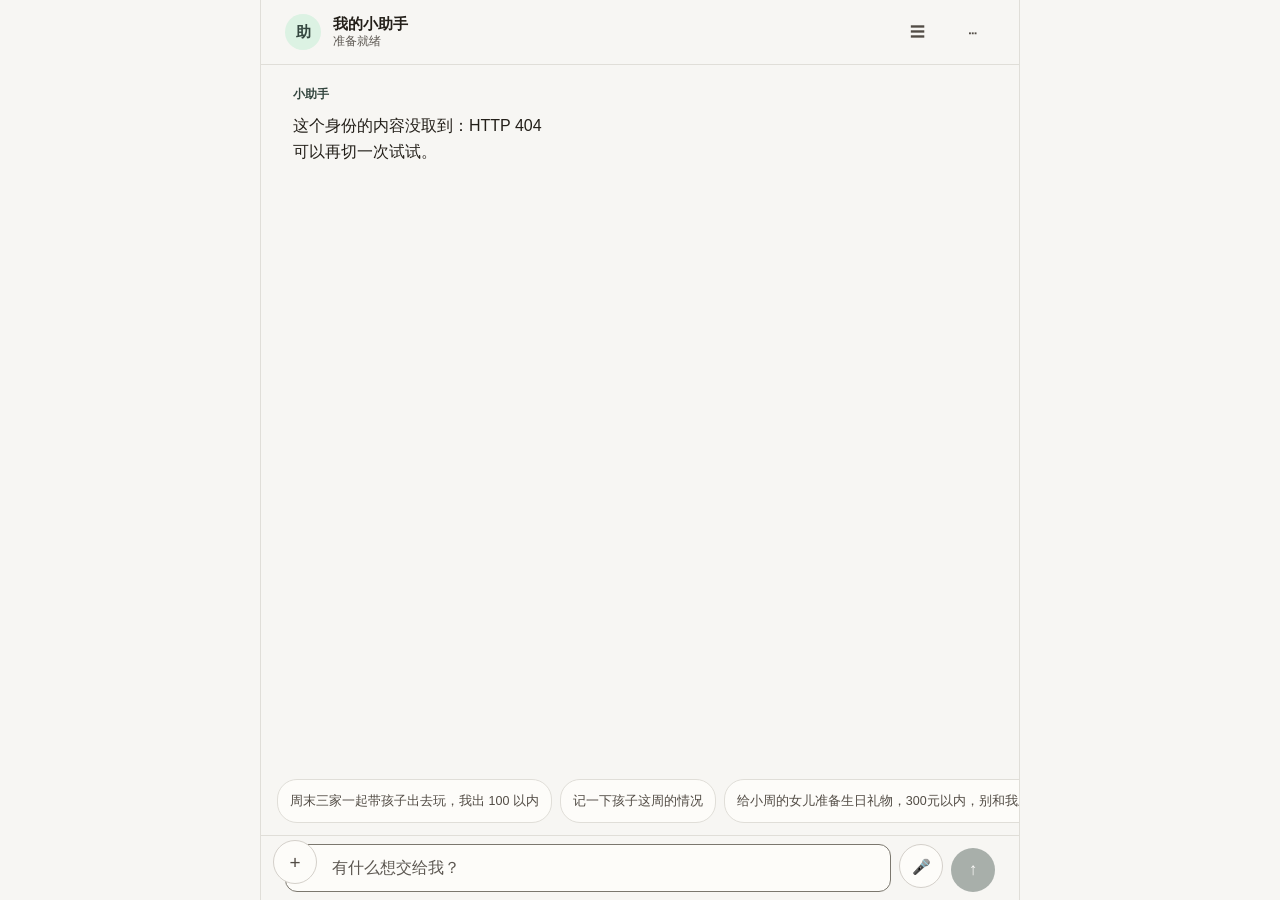
==== app/static/index.html @ 1c56e286 "Fix intent misrouting, family-gap filling, device placeholders; final demo re-recorded - t69 「记一下孩子这" ====
<!DOCTYPE html>
<html lang="zh-CN">
<head>
<meta charset="utf-8">
<meta name="viewport" content="width=device-width, initial-scale=1, viewport-fit=cover">
<meta name="theme-color" content="#f7f6f3">
<link rel="manifest" href="/static/manifest.webmanifest">
<link rel="icon" type="image/png" sizes="192x192" href="/static/icon-192.png">
<link rel="apple-touch-icon" href="/static/icon-192.png">
<meta name="apple-mobile-web-app-capable" content="yes">
<meta name="apple-mobile-web-app-title" content="小助理">
<meta name="mobile-web-app-capable" content="yes">
<title>小助理</title>
<style>
/* Hallmark · macrostructure: Conversation-first workspace · tone: quiet domestic
 * anchor hue: warm sand oklch(72% 0.03 78) · paper oklch(97% 0.008 85)
 * states: default · hover · focus-visible · active · disabled · loading · error · success
 * in-place t19 refinement; measured contrast and viewport results live in task evidence
 */
:root{
  --paper: #f7f6f3;
  --paper-2: oklch(96% 0.008 85);
  --surface: oklch(99% 0.004 85);
  --ink: oklch(24% 0.012 75);
  --ink-2: oklch(42% 0.014 75);
  --ink-3: oklch(46% 0.012 75);
  --line: oklch(90% 0.008 85);
  --line-2: oklch(86% 0.01 82);
  --accent: #34463f;
  --accent-ink: #f7f6f3;
  --me-soft: oklch(93% 0.008 85);
  --field-line: oklch(57% 0.014 85);
  --focus: oklch(43% 0.06 155);
  --overlay: oklch(24% 0.012 75 / .30);
  --accent-soft: oklch(94% 0.03 155);
  --wait: oklch(52% 0.09 60);
  --wait-soft: oklch(95% 0.04 75);
  --bad: oklch(48% 0.13 25);
  --bad-soft: oklch(95% 0.04 25);
  --sim: oklch(48% 0.08 250);
  --sim-soft: oklch(95% 0.025 250);
  --radius: 14px;
  --radius-s: 10px;
  --space-1: 4px; --space-2: 8px; --space-3: 12px; --space-4: 16px;
  --space-5: 20px; --space-6: 28px;
  --font-body: -apple-system, BlinkMacSystemFont, "PingFang SC", "Hiragino Sans GB",
    "Noto Sans CJK SC", "Microsoft YaHei", sans-serif;
  --ease-out: cubic-bezier(0.22, 1, 0.36, 1);
  --dur: 180ms;
}
*{box-sizing:border-box}
html,body{margin:0;padding:0;overflow-x:clip}
body{
  background:var(--paper); color:var(--ink);
  font-family:var(--font-body); font-size:16px; line-height:1.65;
  -webkit-font-smoothing:antialiased; -webkit-text-size-adjust:100%;
}
button{font-family:inherit;font-size:inherit;color:inherit}
:focus-visible{outline:2px solid var(--focus);outline-offset:2px;border-radius:4px}

/* ---------- 手机优先的单栏会话 ---------- */
.app{
  max-width:520px;margin:0 auto;min-height:100dvh;
  display:flex;flex-direction:column;background:var(--paper);
  position:relative;
}
.topbar{
  position:sticky;top:0;z-index:20;
  display:flex;align-items:center;gap:var(--space-3);
  padding:calc(env(safe-area-inset-top,0px) + 10px) var(--space-4) 10px;
  background:var(--paper);
  border-bottom:1px solid var(--line);
}
.avatar{
  width:36px;height:36px;border-radius:50%;flex:none;
  background:var(--accent-soft);color:var(--accent);
  display:grid;place-items:center;font-size:15px;font-weight:600;
}
.topbar .who{flex:1;min-width:0}
.topbar .who b{display:block;font-size:15px;font-weight:600;line-height:1.3}
.topbar .who span{display:block;font-size:12px;color:var(--ink-3);line-height:1.4;
  white-space:nowrap;overflow:hidden;text-overflow:ellipsis}
.iconbtn{
  width:44px;height:44px;flex:none;border:1px solid transparent;background:transparent;
  border-radius:10px;display:grid;place-items:center;cursor:pointer;
  font-size:15px;color:var(--ink-2);transition:background var(--dur) var(--ease-out);
}
@media (hover:hover){.iconbtn:hover{background:var(--paper-2)}}
.iconbtn:active{transform:translateY(1px)}

.stream{
  flex:1;padding:20px var(--space-4) 28px;
  display:flex;flex-direction:column;gap:14px;
}
.msg{max-width:92%;min-width:0;display:flex;flex-direction:column;gap:6px}
.msg.me{align-self:flex-end;align-items:flex-end}
.msg.pa{align-self:flex-start;align-items:flex-start}
.bubble{
  padding:12px 14px;border-radius:12px;font-size:16px;line-height:1.65;
  overflow-wrap:anywhere;white-space:pre-wrap;
}
.msg.me .bubble{background:var(--me-soft);color:var(--ink);border:0;border-bottom-right-radius:4px}
.msg.pa .bubble{background:transparent;color:var(--ink);border:0;padding:2px 0}
.msg .meta{font-size:12px;color:var(--ink-3);padding:0 2px}
.msg.me::before{content:"我";font-size:12px;color:var(--ink-3);padding-right:2px}
.msg.pa:has(.bubble)::before{content:"小助手";font-size:12px;color:var(--accent);font-weight:600}

.daymark{align-self:center;font-size:11.5px;color:var(--ink-3);
  background:transparent;border:0;
  padding:2px 0;border-radius:0;margin:var(--space-2) 0}

/* ---------- 事项卡：嵌入消息流 ---------- */
.matter{
  align-self:stretch;max-width:100%;
  background:var(--surface);border:1px solid var(--line-2);border-radius:var(--radius);
  padding:var(--space-4);
}
.matter h3{margin:0 0 var(--space-1);font-size:16px;font-weight:600;font-style:normal;
  display:flex;align-items:center;gap:var(--space-2);flex-wrap:wrap}
.matter .subject{font-size:12.5px;color:var(--ink-2);margin-bottom:var(--space-3)}
.state{display:inline-flex;align-items:center;gap:5px;font-size:12px;font-weight:500;
  padding:2px 9px;border-radius:20px;white-space:nowrap}
.state.wait{background:var(--wait-soft);color:var(--wait)}
.state.ok{background:var(--accent-soft);color:var(--accent)}
.state.bad{background:var(--bad-soft);color:var(--bad)}
.state.sim{background:var(--sim-soft);color:var(--sim)}
.state.neutral{background:var(--paper-2);color:var(--ink-2)}
.dot{width:5px;height:5px;border-radius:50%;background:currentColor;flex:none}
.dot.pulse{animation:pulse 1.4s var(--ease-out) infinite}
@keyframes pulse{0%,100%{opacity:.35}50%{opacity:1}}

.matter dl{margin:0;display:grid;grid-template-columns:auto 1fr;gap:var(--space-1) var(--space-3);
  font-size:13.5px}
.matter dt{color:var(--ink-3);white-space:nowrap}
.matter dd{margin:0;min-width:0;overflow-wrap:anywhere}

.factlist{margin:var(--space-3) 0 0;padding:0;list-style:none;display:flex;
  flex-direction:column;gap:var(--space-2)}
.factlist li{font-size:12.5px;color:var(--ink-2);padding-left:14px;position:relative;line-height:1.55}
.factlist li::before{content:"";position:absolute;left:2px;top:8px;width:4px;height:4px;
  border-radius:50%;background:var(--line-2)}
.factlist .src{color:var(--ink-3);font-size:11.5px}
.factlist .stale{color:var(--ink-3);text-decoration:line-through}

.acts{margin-top:var(--space-4);display:flex;flex-direction:column;gap:var(--space-2)}
.btn{
  width:100%;padding:12px 16px;border-radius:var(--radius-s);border:1px solid var(--line-2);
  background:var(--surface);cursor:pointer;font-size:14.5px;font-weight:500;
  transition:background var(--dur) var(--ease-out),transform var(--dur) var(--ease-out);
  min-height:44px;
}
@media (hover:hover){.btn:hover{background:var(--paper-2)}}
.btn:active{transform:translateY(1px)}
.btn.primary{background:var(--accent);border-color:var(--accent);color:var(--accent-ink)}
@media (hover:hover){.btn.primary:hover{background:color-mix(in oklab, var(--accent) 88%, black)}}
.btn[disabled]{opacity:.5;cursor:not-allowed;transform:none}
.btn.loading{position:relative;padding-right:40px}
.btn.loading:not(.primary){color:var(--ink)}
.btn.loading::after{content:"";position:absolute;right:14px;top:calc(50% - 8px);width:16px;height:16px;
  border:2px solid rgba(255,255,255,.4);border-top-color:#fff;border-radius:50%;
  animation:spin .7s linear infinite}
.btn.ghost.loading::after{border-color:var(--line-2);border-top-color:var(--accent)}
@keyframes spin{to{transform:rotate(360deg)}}

.receipt{margin-top:var(--space-3);padding:var(--space-3);border-radius:var(--radius-s);
  background:var(--sim-soft);font-size:13px;color:var(--sim);line-height:1.6}
.receipt b{font-weight:600}

.negotiation{margin-top:var(--space-3);border-top:1px solid var(--line);padding-top:var(--space-3)}
details summary{cursor:pointer;font-size:14px;min-height:44px;color:var(--ink-2);list-style:none;
  display:flex;align-items:center;gap:6px;padding:4px 0}
details summary::-webkit-details-marker{display:none}
details summary::before{content:"›";font-size:14px;color:var(--ink-3);
  transition:transform var(--dur) var(--ease-out)}
details[open] summary::before{transform:rotate(90deg)}
.nlog{margin-top:var(--space-2);display:flex;flex-direction:column;gap:var(--space-2)}
.nlog .row{font-size:14px;line-height:1.65;padding:6px 0;border:0;color:var(--ink-2)}
.nlog .row b{font-weight:600}
.nlog .row.you b{color:var(--accent)}
.nlog .row.them b{color:var(--ink)}
.nlog .row.sys b{color:var(--wait)}

/* ---------- 底部输入 ---------- */
/* 对话输入区的附件入口（t61）：「+」挂在输入框下边缘，麦克风在发送箭头左边。
   都不挤占打字宽度——「+」是小圆钮压在边框上，麦克风只比箭头宽一点。 */
/* 「+」挂在输入框的下边缘、靠左，压在边框上：它是「挂在这个输入框上的附加动作」，
   不占打字宽度。绝对定位到 composer（sticky 本身就是定位祖先），
   文本框相应留出左侧内边距，字不会钻到按钮底下。 */
.composer .attach{
  position:absolute;left:12px;bottom:calc(env(safe-area-inset-bottom,0px) + 16px);
  z-index:5;width:32px;height:32px;border-radius:999px;
  border:1px solid var(--line-2);background:var(--surface);color:var(--ink-2);
  font-size:19px;line-height:1;cursor:pointer;padding:0}
.composer .mic{
  flex:0 0 auto;width:38px;height:38px;margin-bottom:4px;border-radius:999px;
  border:1px solid var(--line-2);background:var(--surface);color:var(--ink-2);
  font-size:15px;line-height:1;cursor:pointer;padding:0}
.composer .attach[aria-expanded="true"]{background:var(--accent-soft);
  border-color:var(--accent);color:var(--ink)}
/* 预留设备占位（t67/t68）：虚线框 + 「建设中／未接入」标，无可点按钮。
   做成能点的样子会让人以为硬件已打通——问卷提交后不能改，所以一眼就要看出是预告。 */
.reserved-tag{font-size:11.5px;color:var(--ink-3);border:1px solid var(--line-2);
  border-radius:999px;padding:2px 8px;margin-left:8px;white-space:nowrap}
.reserved-item{display:block;padding:10px 12px;border:1px dashed var(--line-2);
  border-radius:10px;margin-top:8px;background:var(--paper-2)}
.reserved-item b{display:block;font-size:14px;color:var(--ink);margin-bottom:3px}
.reserved-item span{display:block;font-size:12.5px;color:var(--ink-3);line-height:1.55}
/* 附件面板：绝对定位在「+」上方，避免把输入框顶下去；
   max-height + overflow 保证窄屏也不溢出。 */
.attach-panel{position:absolute;left:var(--space-4);bottom:calc(100% + 8px);
  z-index:30;display:flex;flex-direction:column;gap:6px;min-width:220px;
  max-width:calc(100vw - 2 * var(--space-4));max-height:60vh;overflow:auto;
  padding:8px;border:1px solid var(--line-2);border-radius:12px;
  background:var(--surface);box-shadow:0 8px 24px rgba(0,0,0,.12)}
.attach-panel[hidden]{display:none}
.attach-item{display:flex;flex-direction:column;align-items:flex-start;gap:2px;
  width:100%;padding:8px 10px;border:1px solid transparent;border-radius:8px;
  background:transparent;cursor:pointer;text-align:left;font-family:inherit}
.attach-item b{font-size:14px;color:var(--ink)}
.attach-item span{font-size:12px;color:var(--ink-3)}
.attach-item:hover{background:var(--paper-2)}
.chat-drafts{display:flex;gap:var(--space-2);flex-wrap:wrap;
  padding:var(--space-2) var(--space-4) 0}
.chat-drafts:empty{display:none}
.chat-draft{position:relative;border:1px solid var(--line-2);border-radius:10px;
  padding:4px;background:var(--surface);max-width:120px}
.chat-draft img,.chat-draft video{width:104px;height:104px;object-fit:cover;
  border-radius:6px;display:block}
.chat-draft .rm{position:absolute;top:-8px;right:-8px;width:24px;height:24px;
  border-radius:999px;border:1px solid var(--line-2);background:var(--surface);
  cursor:pointer;font-size:13px;line-height:1;padding:0}
.chat-draft .tag{display:block;font-size:11px;color:var(--ink-3);
  text-align:center;margin-top:2px;max-width:104px;overflow:hidden;
  text-overflow:ellipsis;white-space:nowrap}
.chat-hint{padding:var(--space-1) var(--space-4) 0;min-height:18px}
.chat-hint:empty{min-height:0}
.chat-pick{padding:0 var(--space-4)}
.chat-pick:empty{display:none}
.composer{
  position:sticky;bottom:0;z-index:20;
  padding:var(--space-2) var(--space-4) calc(env(safe-area-inset-bottom,0px) + var(--space-2));
  background:var(--paper);
  border-top:1px solid var(--line);
  display:flex;gap:var(--space-2);align-items:flex-end;
}
.composer textarea{
  flex:1;min-width:0;resize:none;border:1px solid var(--field-line);border-radius:12px;
  /* 左下角压着「+」，留出左侧内边距免得字钻到按钮底下。 */
  padding:11px 14px 11px 46px;font:inherit;font-size:16px;line-height:1.5;background:var(--surface);
  max-height:132px;min-height:44px;
}
.composer textarea::placeholder{color:var(--ink-3)}
.send{
  width:44px;height:44px;flex:none;border:none;border-radius:50%;
  background:var(--accent);color:#fff;cursor:pointer;display:grid;place-items:center;
  font-size:17px;transition:opacity var(--dur) var(--ease-out);
}
.send[disabled]{opacity:.4;cursor:not-allowed}
.send:not([disabled]):active{transform:scale(.94)}
.quick{display:flex;gap:var(--space-2);padding:0 var(--space-4) var(--space-2);
  overflow-x:auto;scrollbar-width:none;-webkit-overflow-scrolling:touch}
.quick::-webkit-scrollbar{display:none}
.quick button{
  flex:none;padding:6px 12px;border-radius:20px;border:1px solid var(--line);
  background:var(--surface);font-size:12.5px;color:var(--ink-2);cursor:pointer;
  white-space:nowrap;min-height:44px;
}
@media (hover:hover){.quick button:hover{background:var(--paper-2)}}

/* ---------- 覆盖层：人物详情 / 演示菜单 ---------- */
.sheet{
  /* z-index 必须高于侧栏（手机上 .side 是 50），否则从侧栏点开人物时，
     详情被侧栏压在下面，肉眼只看到侧栏。 */
  position:fixed;inset:0;z-index:60;display:none;
  background:var(--overlay);
}
.sheet.open{display:block;animation:fade var(--dur) var(--ease-out)}
@keyframes fade{from{opacity:0}to{opacity:1}}
.sheet .panel{
  position:absolute;left:0;right:0;bottom:0;max-height:88dvh;overflow-y:auto;
  background:var(--surface);border-radius:16px 16px 0 0;
  padding:var(--space-4) var(--space-4) calc(env(safe-area-inset-bottom,0px) + var(--space-5));
  animation:slideup 220ms var(--ease-out);
  max-width:520px;margin:0 auto;
}
@keyframes slideup{from{transform:translateY(14px);opacity:.6}to{transform:none;opacity:1}}
.sheet .grab{width:36px;height:4px;border-radius:2px;background:var(--line-2);
  margin:0 auto var(--space-3)}
.sheet h2{margin:0 0 8px;font-size:20px;font-weight:600;font-style:normal}
.sheet .sub{font-size:13px;color:var(--ink-2);margin-bottom:var(--space-4)}
.sheet section{margin-bottom:var(--space-5)}
.sheet section h4{margin:0 0 var(--space-2);font-size:14px;font-weight:600;
  color:var(--ink-3);letter-spacing:.04em;font-style:normal}
.kv{display:flex;flex-direction:column;gap:var(--space-2)}
.kv .item{font-size:15px;line-height:1.65;padding:var(--space-2) 0;
  background:transparent;border:0;border-bottom:1px solid var(--line);border-radius:0}
.kv .item .k{font-size:11.5px;color:var(--ink-3);display:block;margin-bottom:1px}
.kv .item .v{overflow-wrap:anywhere}
.kv .item .prov{font-size:11.5px;color:var(--ink-3);margin-top:3px}
.kv .item.old{opacity:.62}
.kv .item.old .v{text-decoration:line-through}
.chip{display:inline-block;font-size:12px;padding:3px 10px;border-radius:20px;
  background:var(--paper-2);border:1px solid var(--line);color:var(--ink-2);margin:0 6px 6px 0}
.chip.btn-chip{cursor:pointer}
@media (hover:hover){.chip.btn-chip:hover{background:var(--accent-soft);border-color:var(--accent);color:var(--accent)}}
/* 裁剪预览。四角的把手要大：手机上手指点不中小块，
   用户反复点不中就会以为这个功能没做。 */
.crop{position:relative;background:var(--ink);border-radius:var(--radius-s);
  overflow:hidden;touch-action:none;user-select:none;-webkit-user-select:none}
.crop img{display:block;width:100%;height:auto;pointer-events:none}
.crop .mask{position:absolute;background:rgba(20,18,15,.55)}
.crop .box{position:absolute;border:1.5px solid #fff;box-sizing:border-box}
.crop .h{position:absolute;width:26px;height:26px;border:2.5px solid #fff;
  background:rgba(20,18,15,.18)}
.crop .h.tl{left:-3px;top:-3px;border-right:0;border-bottom:0}
.crop .h.tr{right:-3px;top:-3px;border-left:0;border-bottom:0}
.crop .h.bl{left:-3px;bottom:-3px;border-right:0;border-top:0}
.crop .h.br{right:-3px;bottom:-3px;border-left:0;border-top:0}
.crumb{margin-bottom:var(--space-3)}
.crumb .btn{width:100%}
.wait-item{font-size:13px;line-height:1.6;padding:var(--space-3);
  background:var(--surface);border:1px solid var(--line);border-radius:var(--radius-s);
  margin-bottom:var(--space-2);cursor:pointer;text-align:left;width:100%;display:block}
@media (hover:hover){.wait-item:hover{border-color:var(--accent)}}
.wait-item .w-k{display:flex;align-items:center;justify-content:space-between;gap:8px;
  margin-bottom:5px}
.wait-item .w-since{font-size:11.5px;color:var(--ink-3)}
.wait-item .w-q{font-size:12.5px;color:var(--ink-2)}
/* 事项角标：类型(单人/几家)与状态(待确认/已约定待开始/已完成)分两枚，
   一眼看出是不是多人参与、现在卡在哪，不用读完整句话。 */
.m-badges{display:flex;gap:6px;flex-wrap:wrap;margin-top:5px}
.m-badge{font-size:11.5px;line-height:1.6;padding:1px 8px;border-radius:999px;
  border:1px solid var(--line-2);color:var(--ink-3);background:var(--surface);white-space:nowrap}
.m-badge.multi{border-color:var(--accent);color:var(--accent);background:var(--accent-soft)}
.m-badge.st-wait{color:var(--ink-2)}
.m-badge.st-done{color:var(--ink-3)}
.m-badge.st-live{border-color:var(--accent);color:var(--accent)}
.m-sub{margin-top:5px;font-size:12px;color:var(--ink-3)}
/* 事项和共同事项的条目。和 .wait-item 同一套写法，且必须放在媒体查询之外：
   之前它只写在桌面端的 @media(min-width:900px) 里，手机宽度下整条规则
   不生效，button 退回浏览器默认样式——灰底 #EFEFEF、2px 黑边，
   在一片浅色界面里格外突出，看着就像「这些条目被单独标了出来」。
   现在两个宽度下都是同一副样子：无底色、细边框、文字用正文色。 */
.matter-item{font-size:13px;line-height:1.6;padding:var(--space-3);
  background:transparent;border:1px solid var(--line);border-radius:var(--radius-s);
  margin-bottom:var(--space-2);cursor:pointer;text-align:left;width:100%;
  display:block;color:var(--ink)}
@media (hover:hover){.matter-item:hover{border-color:var(--accent)}}
.matter-item .st{margin-top:4px}

.demo-row{display:flex;align-items:center;justify-content:space-between;gap:var(--space-3);
  padding:var(--space-3) 0;border-bottom:1px solid var(--line);font-size:14px}
.demo-row:last-child{border-bottom:none}
.demo-row .lbl{color:var(--ink-2)}
.demo-row select,.demo-row input{
  font:inherit;font-size:16px;padding:10px 12px;border:1px solid var(--field-line);
  border-radius:8px;background:var(--surface);color:var(--ink);max-width:100%;min-height:44px;
}
.notice{font-size:13px;color:var(--ink-2);line-height:1.65;margin-top:var(--space-3);
  padding:var(--space-3);background:var(--paper-2);border-radius:var(--radius-s)}
.badge{display:inline-block;font-size:10.5px;padding:1px 6px;border-radius:4px;
  background:var(--paper-2);color:var(--ink-3);border:1px solid var(--line);
  vertical-align:middle;margin-left:4px}

/* ---------- 首屏「需要你处理」 ----------
   放在消息流上方：手机上拉开侧栏才知道有事在办，等于把最要紧的
   东西藏了一层。没有内容时整块隐藏，不占地方也不摆占位。 */
.todo{padding:var(--space-3) var(--space-4) 0;display:none}
.todo.has{display:block}
.todo-head{display:flex;align-items:baseline;justify-content:space-between;
  gap:8px;margin-bottom:var(--space-2)}
.todo-head b{font-size:13.5px;font-weight:600}
.todo-head .n{font-size:11.5px;color:var(--ink-3)}
.todo-item{display:block;width:100%;text-align:left;cursor:pointer;
  background:var(--surface);border:1px solid var(--line);
  border-radius:var(--radius-s);padding:var(--space-3);
  margin-bottom:var(--space-2);font-family:inherit;font-size:13px;
  color:var(--ink);line-height:1.6}
@media (hover:hover){.todo-item:hover{border-color:var(--accent)}}
.todo-item .t{font-weight:500}
.todo-item .why{font-size:12.5px;color:var(--ink-2);margin-top:2px}
.todo-item .st{margin-top:6px}
.todo-act{font-size:12px;color:var(--accent);margin-top:6px}

/* ---------- 桌面：居中聊天 + 可展开侧栏 ---------- */
@media (min-width:900px){
  body{background:var(--paper)}
  .app{max-width:520px;min-height:100dvh;
    box-shadow:0 0 0 1px var(--line);}
  .side{
    position:fixed;top:0;right:0;bottom:0;width:min(380px,42vw);
    background:var(--paper-2);border-left:1px solid var(--line);
    padding:var(--space-5);overflow-y:auto;z-index:30;
    transform:translateX(100%);transition:transform 240ms var(--ease-out);
  }
  .side.open{transform:none}
  .side h2{margin:0 0 var(--space-4);font-size:15px;font-weight:600;font-style:normal}
  .side-close{position:absolute;top:var(--space-4);right:var(--space-4)}
}
@media (max-width:899px){
  .side{
    position:fixed;inset:0;z-index:50;background:var(--paper);
    transform:translateY(100%);transition:transform 240ms var(--ease-out);
    overflow-y:auto;padding:var(--space-4);
    padding-top:calc(env(safe-area-inset-top,0px) + var(--space-4));
  }
  .side.open{transform:none}
}

/* ---------- 手机窄屏：插件加入入口不呈现 ----------
   Android 的 Chrome 不支持安装扩展，手机上点「把这台电脑加入助手」只能生成
   一个没有对端的配对码。窄屏下隐藏桌面加入入口，改为说明 + 回执指引；
   桌面（含窄桌面窗口拖到 600px 以上的情形）仍走原按钮。 */
.pair-phone-only{display:none}
/* 配对码的 5 分钟／限一次是**那个码**的边界，不是连接的时效：
   写成更小更淡的附属小字，避免读成「连接只有 5 分钟」。 */
.pair-code-note{margin-top:6px;font-size:12.5px;color:var(--ink-3)}
/* 只在「窄屏 + 触摸」时隐藏桌面专用项并给出说明。
   原来只按 max-width 判断，桌面用户把窗口拖窄同样中招：五个按钮整段消失、
   没有任何解释，看起来像功能坏了。手机（pointer:coarse）才是真该收起来的场景；
   桌面窄窗口保留入口，说明文字也不出现。 */
@media (max-width:600px) and (pointer:coarse){
  .pair-desktop-only{display:none}
  .pair-phone-only{display:block}
}

/* 「更多」收起态：用 class 而不是内联 style，方便测试与读屏。 */
.hidden{display:none !important}

/* Shared form/control language: tokens above remain the sole palette authority. */
input:not([type=file]):not([type=checkbox]),textarea,select{
  font:inherit;font-size:16px;color:var(--ink);background:var(--surface);
  min-height:44px;max-width:100%;border:1px solid var(--field-line);border-radius:8px;
  outline-offset:2px;
}
input::placeholder,textarea::placeholder{color:var(--ink-3);opacity:1}
button{min-height:44px;min-width:44px}
button:disabled{cursor:not-allowed;opacity:.6}
button:active:not(:disabled){transform:translateY(1px)}
.sheet .sub,.side .sub{font-size:14px;line-height:1.65;color:var(--ink-2);overflow-wrap:anywhere}
.settings-intro{margin-bottom:24px}
.settings-section{padding:20px 0;border-bottom:1px solid var(--line);margin:0 !important}
.settings-section:last-of-type{border-bottom:0}
.settings-heading{display:flex;justify-content:space-between;align-items:center;gap:12px;margin-bottom:8px}
.settings-heading h3{font-size:16px;margin:0;font-weight:600}
.settings-value{font-size:16px;color:var(--ink);overflow-wrap:anywhere}
.settings-section .btn{width:auto;max-width:100%;text-align:center}
.settings-section>.btn{margin-top:8px}
.settings-section .notice{background:transparent;padding:0}
#model-config-box:empty,#phone-access:empty,#pair-box:empty{display:none}
#model-config-box{padding-top:20px;min-width:0}
.model-field{display:block;margin-bottom:20px;min-width:0}
.model-field label{display:block;font-size:15px;font-weight:600;margin-bottom:7px}
.model-field input{display:block;width:100%;padding:12px;min-height:48px;min-width:0}
.model-field .field-help{font-size:13px;line-height:1.6;color:var(--ink-2);margin:7px 0 0;overflow-wrap:anywhere}
.model-field input[aria-invalid=true]{border-color:var(--bad);background:var(--bad-soft);color:var(--ink)}
.model-actions{display:flex;gap:8px;flex-wrap:wrap;align-items:center}
.model-actions .btn{width:auto;flex:1 1 auto;white-space:nowrap}
.model-actions #mc-save{flex-basis:100%}
.model-feedback{font-size:14px;line-height:1.6;margin-top:12px;overflow-wrap:anywhere}
.model-feedback:empty{display:none}
.model-feedback[data-state=error]{color:var(--bad)}
.model-feedback[data-state=warning]{color:var(--wait)}
.model-feedback[data-state=success]{color:var(--accent)}
.model-feedback[data-state=loading]{color:var(--ink-2)}
.settings-close{margin-top:24px}
.settings-danger{color:var(--bad);border-color:var(--line)}
.cond-row{display:flex;flex-direction:column;gap:6px;margin-bottom:16px;font-size:15px}
.cond-row input{width:100%;padding:10px 12px;min-width:0}
#note-subjects .btn-chip{min-height:44px;display:inline-flex;align-items:center}
#note-image-acts button{min-height:44px !important}
@media(min-width:900px){
 .app{max-width:760px;box-shadow:none;border-inline:1px solid var(--line)}
 .stream{padding-inline:32px}
 .composer,.topbar{padding-inline:24px}
 .sheet .panel{max-width:600px;bottom:5vh;border-radius:16px;max-height:90dvh;padding:24px 28px}
}

.sr{position:absolute;width:1px;height:1px;overflow:hidden;clip:rect(0 0 0 0);white-space:nowrap}
@media (prefers-reduced-motion: reduce){
  *,*::before,*::after{animation-duration:.01ms !important;transition-duration:.01ms !important}
}

/* t26 additive in the existing paper/ink voice; disclosure is opt-in. */
.last-mile-field{display:block;margin:12px 0 4px;color:var(--ink-2)}
.last-mile-field input,.last-mile-field textarea,.last-mile-field select{display:block;width:100%;min-height:44px;margin:4px 0 0;padding:10px 12px;border:1px solid var(--field-line);border-radius:10px;background:var(--surface);color:var(--ink);font:inherit}
.last-mile-check{display:flex;gap:10px;align-items:center;min-height:44px;padding:8px 0;overflow-wrap:anywhere}
.last-mile-check input{width:20px;height:20px;flex:none;accent-color:var(--accent)}
.last-mile-source{overflow-wrap:anywhere;border-top:1px solid var(--line);padding:12px 0}
.last-mile-actions{display:flex;flex-wrap:wrap;gap:8px;margin:10px 0}
.last-mile-actions .btn{min-height:44px;white-space:nowrap}
.last-mile-error{color:var(--bad);min-height:44px;overflow-wrap:anywhere}
</style>
</head>
<body>

<div class="app">
  <header class="topbar">
    <div class="avatar" aria-hidden="true">助</div>
    <div class="who">
      <b>我的小助手</b>
      <span id="status-line">准备就绪</span>
    </div>
    <button class="iconbtn" id="btn-side" aria-label="查看事项">☰</button>
    <button class="iconbtn" id="btn-demo" aria-label="演示设置">⋯</button>
  </header>

  <!-- 未完事项与本人待处理：放在消息流之前，手机首屏不用先拉开侧栏
       才知道有哪几件事在办、哪一件正等自己动手。没有内容时整块不渲染，
       不摆「暂无事项」占位——空状态用消息流里那句招呼话说清楚就够了。
       排在这里不是顺手：.stream 是 flex:1，会把排在它后面的内容整体顶到
       整段对话底下。待办若放在它后面，实测 top 落在 4333px——用户得把
       整段对话滚完才看见，那和拉开侧栏才知道没有区别。 -->
  <section class="todo" id="todo" aria-label="需要你处理的事"></section>

  <main class="stream" id="stream" aria-live="polite"></main>

  <div class="quick" id="quick"></div>

  <!-- 对话输入区的三种入口（t61）：图片识别 / 视频附件 / 语音输入。
       图片沿用资料库那套两步选择：图先进草稿、缩略图可见，此时不外传；
       再由本人选「识别图里的文字，进输入框」或「只作为附件，不识别」。
       视频只作为附件存档，模型不看视频。语音用浏览器自带识别转文字进输入框。 -->
  <!-- 「+」挂在输入框的下边缘：点开给出附件入口（图片/视频）。
       不放左侧——左侧会被当成又一个输入区、和文本框抢宽度；
       放下边缘是「挂在这个输入框上的附加动作」，不挤占打字空间。 -->
  <!-- 已选但还没发出去的图/视频。缩略图可见、可单独移除；
       发送前一样都不离开设备（图片要走识别那一跳才出去）。 -->
  <div class="chat-drafts" id="chat-drafts"></div>
  <!-- 输入区自己的状态行。不能只写 #status-line——它在主页顶部，
      被全屏 .sheet 盖住，用户在输入区看不到任何回应。 -->
  <div class="chat-hint sub" id="chat-hint" role="status" aria-live="polite"></div>
  <!-- 图进草稿后的二选一（与资料库一致）。 -->
  <div class="chat-pick" id="chat-pick"></div>

  <form class="composer" id="composer">
    <button type="button" class="attach" id="chat-attach" aria-expanded="false"
      aria-controls="chat-attach-panel" aria-label="添加图片或视频附件">+</button>
    <label class="sr" for="input">对我说</label>
    <textarea id="input" rows="1" placeholder="有什么想交给我？"
      enterkeyhint="send" autocomplete="off"></textarea>
    <button type="button" class="mic" id="chat-voice" aria-label="按住说话"
      title="按住说话，浏览器把话转成文字进输入框">🎤</button>
    <button class="send" id="send" type="submit" aria-label="发送" disabled>↑</button>
    <!-- 「+」点开后的附件面板，挂在输入框下边缘往上弹。 -->
    <div class="attach-panel" id="chat-attach-panel" hidden>
      <button type="button" class="attach-item" id="chat-photo">
        <b>图片</b><span>选一张图，再决定识别文字还是只作附件</span></button>
      <button type="button" class="attach-item" id="chat-video">
        <b>视频</b><span>作为附件存档；模型不看视频</span></button>
    </div>
  </form>
  <input type="file" id="chat-photo-input" accept="image/*" style="display:none">
  <input type="file" id="chat-video-input" accept="video/*" style="display:none">
</div>

<aside class="side" id="side" aria-label="事项与人物">
  <button class="iconbtn side-close" id="side-close" aria-label="关闭">✕</button>
  <h2>事项</h2>
  <div id="side-matters"></div>
  <h2 style="margin-top:24px">在等的事</h2>
  <div id="side-waiting"></div>
  <button class="btn ghost" id="btn-new-plan" style="margin-top:10px">发起共同事项</button>
  <h2 style="margin-top:24px">资料库</h2>
  <div class="sub" style="margin-bottom:8px">保存文字和图片，供后续安排时查用。</div>
  <button class="btn ghost" id="btn-photo">添加资料</button>
  <!-- 旧拍照流的两个隐藏 file input（#photo-input / #note-input）已删除：
       全文没有任何代码再点它们，只在 3818 行注释里作为退役说明被提到。
       新录入走 #note-photo-input / #note-attach-input（见 notePickImage）。 -->
  <h2 style="margin-top:24px">小应用</h2>
  <div class="sub" style="margin-bottom:8px">两个轻量应用共用同一份记录：
    谁在学什么、周末怎么安排，都由它接着往下给建议。</div>
  <button class="btn ghost" id="btn-open-apps">打开小应用</button>
  <h2 style="margin-top:24px">我关心的人</h2>
  <div id="side-persons"></div>
</aside>

<div class="sheet" id="sheet" role="dialog" aria-modal="true" aria-labelledby="sheet-title">
  <div class="panel">
    <div class="grab"></div>
    <div id="sheet-body"></div>
  </div>
</div>

<script>
const $ = (id) => document.getElementById(id);
const stream = $("stream");

let currentTask = null;      // 当前打开的事项
let busy = false;
// 身份只来自服务端会话：打开页面时问一次 /api/me，之后所有请求都由服务端
// 决定我是谁。这里不存身份，也不提供「切换成家长/朋友」的入口——
// 产品里只有本人一个身份，选送礼对象只是选事项对象，不是换登录人。
let ownerId = "";            // 本人身份，由 /api/me 填入
let meName = "我";           // 本人的称呼，界面上用
let personStack = [];        // 关系链点开的路径，用来「返回上一层」
let lastPersons = [];        // 最近一次侧栏拿到的人物，拍照选主体时直接用
let lastPlans = [];          // 最近一次拿到的共同事项，首屏「需要你处理」用同一份

const STAGE_TEXT = {
  created:        {t: "已记下", cls: "neutral"},
  negotiating:    {t: "正在核实", cls: "wait"},
  agreed:         {t: "方案已约定，等你确认", cls: "ok"},
  counter_pending:{t: "对方提了新方案，需要你定", cls: "wait"},
  purchased:      {t: "模拟订单已登记", cls: "sim"},
  conflict:       {t: "暂时没办成", cls: "bad"},
  failed:         {t: "暂时没办成", cls: "bad"},
  blocked:        {t: "需要你补充一句", cls: "wait"},
  // 记录刚被更正，旧方案已作废：给出重新协商的入口，不要让用户另开一件事。
  needs_renegotiation: {t: "记录已更正，重新协商", cls: "wait"},
  model_failed:   {t: "刚才没连上，可以重试", cls: "bad"},
};
const stageText = (s) => STAGE_TEXT[s] || {t: s, cls: "neutral"};

/* 关系代码翻成中文，界面不出现 friend 这类英文键。 */
const RELATION_TEXT = {
  self: "我", friend: "朋友", friend_child: "朋友的孩子",
  friend_spouse: "朋友的配偶", spouse: "配偶", own_child: "我的孩子",
  family: "亲属", colleague: "同事", former_colleague: "前同事",
  classmate: "同学", neighbor: "邻居", teacher: "老师", other: "其他",
};
const relationText = (r) => RELATION_TEXT[r] || r || "我记录的人";

/* 把任何错误原因收成一句能给人看的话。

服务端返回的错误原因不一定都是字符串：detail 可能是数组、可能是对象，
插件那边的 error.message 也可能不是字符串。直接 new Error(它) 的话，
err.message 就是 "[object Object]"，用户看到的是乱码而不是
「配对码已过期，请重新生成」。这里统一收成字符串，宁可不具体，
也不能把内部结构摊给用户。
*/
function errText(raw){
  if(raw == null) return "";
  if(typeof raw === "string") return raw.trim();
  if(typeof raw === "number" || typeof raw === "boolean") return String(raw);
  if(Array.isArray(raw)){
    const parts = raw.map((d) => {
      if(d == null) return "";
      if(typeof d === "string") return d.trim();
      if(typeof d === "object"){
        const where = d.loc ? d.loc[d.loc.length - 1] : "";
        const body = d.msg || d.message || "";
        if(typeof body === "string" && body.trim()){
          return where ? where + "：" + body.trim() : body.trim();
        }
      }
      return "";
    }).filter(Boolean);
    return parts.join("；");
  }
  if(typeof raw === "object"){
    const body = raw.msg || raw.message || raw.detail;
    if(typeof body === "string" && body.trim()) return body.trim();
    // 递归一层：detail 里再套对象时还能取出人话。
    if(body && typeof body === "object") return errText(body);
    return "";
  }
  return "";
}

async function api(path, opts){
  const r = await fetch(path, opts);
  const data = await r.json().catch(() => ({}));
  if(!r.ok){
    // 普通接口用 detail，插件接口用 {error:{code,message}}。
    // 只读 detail 的话，插件那边返回的错误对象会被拼成 [object Object]，
    // 用户看到的是乱码而不是「配对码过期了，请重新生成」。
    // 两处都取，谁有内容用谁。
    // detail 还可能是数组：FastAPI 的 422 校验错误就是 [{type,loc,msg}]，
    // 直接拼进字符串同样得到 [object Object]。按 msg 字段拼成人话，
    // 并说清是哪个字段，用户才知道该改什么。
    // 形态全部交给 errText 收：detail 可能是数组、对象或字符串，
    // 插件那边是 {error:{code,message}}。不在这里预先 JSON.stringify——
    // 那会把 {"code":...} 这样的内部结构直接摊给用户看。
    const fromError = data && data.error && data.error.message;
    const msg = errText(fromError) || errText(data && data.detail)
      || ("HTTP " + r.status);
    const err = new Error(msg);
    err.status = r.status;
    err.code = (data && data.error && data.error.code) || "";
    throw err;
  }
  return data;
}
const post = (path, body) => api(path, {
  method: "POST", headers: {"Content-Type": "application/json"},
  body: JSON.stringify(body),
});
const esc = (s) => String(s == null ? "" : s).replace(/[&<>"']/g,
  (c) => ({"&":"&amp;","<":"&lt;",">":"&gt;",'"':"&quot;","'":"&#39;"}[c]));

/* ---------- 渲染消息流 ---------- */
function bubble(role, text, meta){
  const el = document.createElement("div");
  el.className = "msg " + role;
  el.innerHTML = '<div class="bubble">' + esc(text) + '</div>'
    + (meta ? '<div class="meta">' + esc(meta) + '</div>' : "");
  return el;
}

function factItem(f){
  const stale = f.status !== "active";
  return '<li class="' + (stale ? "stale-wrap" : "") + '">'
    + '<span class="' + (stale ? "stale" : "") + '">'
    + esc(f.attribute) + '：' + esc(f.value) + '</span>'
    + '<span class="src"> · ' + esc(f.provider) + ' · ' + esc(f.observed_on)
    + (stale ? ' · 已被更正' : '') + '</span></li>';
}

// 订单走到哪一步，以及下一步能点什么。
// 用户只需要付一次钱。发货、物流、送达由系统在支付后自己接着更新，
// 不给按钮：让用户去点「发货」「确认送达」是让用户伺候系统，
// 真实电商里这两步本来就是平台和物流自己走的。
// 全程本地模拟，界面上一直挂着这句说明，不让人误以为真买了、真送了。
const ORDER_STEPS = [
  {state: "purchased", label: "已登记"},
  {state: "paid",      label: "已支付（模拟）"},
  {state: "shipped",   label: "已发货（模拟）"},
  {state: "delivered", label: "已送达（模拟）"},
];

function orderBlock(m, o){
  let h = '<div class="receipt">';
  h += esc(o.state === "purchased" ? "模拟订单已登记" : "订单 · " + orderLabel(o.state))
     + '<br>单号 <b>' + esc(o.order_id) + '</b>'
     + ' · ' + esc(o.product_name) + (o.spec ? ' · ' + esc(o.spec) : '')
     + ' · ' + esc(o.amount_cny) + ' 元';
  if(o.ship_no) h += '<br>物流单号 ' + esc(o.ship_no);
  if(o.paid_at) h += '<br>支付时间 ' + esc(o.paid_at.slice(0, 16).replace("T", " "));
  if(o.shipped_at) h += '<br>发货时间 ' + esc(o.shipped_at.slice(0, 16).replace("T", " "));
  if(o.delivered_at) h += '<br>送达时间 ' + esc(o.delivered_at.slice(0, 16).replace("T", " "));
  // 说清物流状态是谁更新的：系统跟着支付记录自动往下走，
  // 不是用户点的，也不声称接了真实电商平台。
  if(o.state !== "purchased"){
    h += '<br><span style="opacity:.8">物流状态由系统跟着支付记录自动更新，'
       + '本地模拟登记，未连接真实电商平台。</span>';
  }
  h += '<br><span style="opacity:.8">本地模拟登记，未发生真实购买或配送。</span></div>';
  const next = orderNext(o.state);
  if(next) h += '<button class="btn primary" data-act="order-' + next.act + '" data-task="'
     + esc(m.task_id) + '" data-order="' + esc(o.order_id) + '">' + esc(next.label) + '</button>';
  return h;
}

// 商品详情：演示数据里没有商品图片，所以不摆占位图。
// 摊开真正会改变决策的属性：价格、适龄、要不要尺码、是否发声、是否便于收纳，
// 以及这一件在当前事项下逐项过不过得了硬条件。这些比一张图有用。
/* 代填回执弹层：把插件实际填进页面的值和服务端复核结果逐字段列出来。

   页面读回值（observed_fields）是本人判断「这个 verified 是不是真的」的
   唯一依据，所以每个字段都同时显示期望值和实际读回值；不一致的地方
   明确标出来，不用一个总体状态含糊过去。
*/
// 协议键翻成中文给本人看，内部 ID 原样保留在标题行里便于核对。
// 直接把 sku / filled 摊给用户，等于让他自己猜「filled 是不是填好了」。
const RECEIPT_FIELD_LABELS = {
  // sku 的值是演示商店里的商品编码（如 pr_draw_set），不是能读懂的商品名。
  // 标签写成「商品编码」，用户才知道这是编码而不是漏显示名称。
  sku: "商品编码", quantity: "数量", size: "尺码", color: "颜色",
  recipient_name: "收货人", recipient_phone: "收货电话",
  delivery_address: "收货地址",
};
const RECEIPT_CLIENT_LABELS = {
  filled: "已代填", partial: "部分完成", failed: "失败",
};

function openReceiptSheet(taskId, receipts){
  let h = '<h2 id="sheet-title">代填回执</h2>';
  if(!receipts.length){
    h += '<div class="notice">这件事还没有代填回执。</div>';
  }
  const stateText = {
    // partial 不能说成「有字段不一致」：它也可能是页面自己判定库存不足、
    // 拒绝开放提交，那时字段其实对得上。文案要和卡片上的表述对齐，
    // 不一致会让本人以为两处说的是两件事。
    // verified 也一样要说清它证明的是「那一趟核对通过」，不是当前还能提交：
    // 授权或方案后来变过，旧 receipt 的 status 不会被改写。
    verified: "最近一次已完成代填，请核对当前方案与页面",
    partial: "部分完成，请核对页面提示",
    failed: "代填失败", stale: "已失效",
  };
  for(const r of receipts){
    const label = stateText[r.status] || r.status;
    h += '<div class="receipt" style="margin-top:10px">'
       + '<b>' + esc(label) + '</b>'
       + ' · ' + esc(RECEIPT_CLIENT_LABELS[r.client_status] || "插件未报告结果")
       + (r.created_at ? ' · ' + esc(r.created_at.slice(0, 16).replace("T", " ")) : '')
       + '</div>';
    // 页面实际读回值：逐字段列，和参数包期望值一一对应。
    const obs = r.observed_fields || {};
    const keys = Object.keys(obs);
    if(keys.length){
      h += '<div class="kv" style="margin-top:8px">';
      for(const k of keys){
        h += '<div class="item"><span class="k">'
           + esc(RECEIPT_FIELD_LABELS[k] || k) + '</span>'
           + '<span class="v">' + esc(obs[k]) + '</span></div>';
      }
      h += '</div>';
    }
    // 不一致分两种，不能按一种渲染：
    // 1) 参数包本身失效（field 为空，label 是整句原因，如「参数包已过期」）；
    // 2) 页面字段和参数包对不上（有 field、有期望值和实际读回值）。
    // 混成一种就会出现「undefined：页面读回空」这种看不懂的提示。
    if(r.mismatches && r.mismatches.length){
      const reasons = r.mismatches.filter((m) => !m || !m.field);
      const fields = r.mismatches.filter((m) => m && m.field);
      if(reasons.length){
        h += '<div style="margin-top:8px;font-size:13px;color:var(--ink-2)">这份回执为什么没算通过：</div>';
        for(const m of reasons){
          const text = (m && (m.label || m.reason)) || (typeof m === "string" ? m : "");
          if(text) h += '<div class="notice" style="margin-top:6px">' + esc(text) + '</div>';
        }
      }
      if(fields.length){
        h += '<div style="margin-top:8px;font-size:13px;color:var(--ink-2)">对不上的字段：</div>';
        for(const m of fields){
          h += '<div class="notice" style="margin-top:6px">'
             + esc(m.label || RECEIPT_FIELD_LABELS[m.field] || m.field)
             + '：页面读回「' + esc(m.observed || "空")
             + '」，参数包里是「' + esc(m.expected || "空") + '」</div>';
        }
      }
    }
    // 这句话说的是这份记录的性质：回执记录的是页面被填了什么，
    // 不代表已经下单或付款。写成「本地模拟登记」容易被读成
    // 「这次代填是假的」，所以只说它证明了什么、没证明什么。
    h += '<div class="sub" style="margin-top:6px">填到 ' + esc(r.target_origin || "")
       + '。这份回执只说明页面被填了这些值，不代表已下单或已付款。</div>';
  }
  h += '<button class="btn ghost" data-close-sheet style="margin-top:12px">返回</button>';
  $("sheet-body").innerHTML = h;
  $("sheet").classList.add("open");
}

function openProductSheet(d, taskId){
  let h = '<h2 id="sheet-title">' + esc(d.name) + '</h2>';
  h += '<div class="sub">' + esc(d.category_label) + ' · ' + esc(d.price_cny) + ' 元'
     + (d.current ? ' · 就是当前这件' : '') + '</div>';

  h += '<section><h4>这一件怎么样</h4><div class="kv">';
  h += '<div class="item"><span class="k">适龄</span><span class="v">'
     + esc(d.age_hint || "没写") + '</span></div>';
  h += '<div class="item"><span class="k">尺码</span><span class="v">'
     + (d.has_size ? "要选尺码：" + esc(d.size_options.join("、"))
        : "不需要选尺码") + '</span></div>';
  h += '<div class="item"><span class="k">会不会响</span><span class="v">'
     + (d.makes_noise ? "会发声" : "不发声") + '</span></div>';
  h += '<div class="item"><span class="k">好不好收</span><span class="v">'
     + (d.easy_to_store ? "便于收纳" : "不太好收纳") + '</span></div>';
  if(d.note) h += '<div class="item"><span class="k">说明</span><span class="v">'
     + esc(d.note) + '</span></div>';
  h += '</div></section>';

  // 逐项检查：只说「不合格」的话，看不出是查过了还是没查。
  if(d.checks && d.checks.length){
    h += '<section><h4>这个事项查下来</h4><div class="kv">';
    for(const c of d.checks){
      h += '<div class="item"><span class="k">' + esc(c.item) + '</span>'
         + '<span class="v" style="color:' + (c.ok ? "inherit" : "#b3261e") + '">'
         + esc(c.text) + '</span></div>';
    }
    h += '</div></section>';
  }
  if(!d.checks_ok){
    h += '<div class="notice" style="margin-top:12px">这件现在换不过去：'
       + esc((d.problems || []).join("；")) + '</div>';
  }

  // 没有商品图片这件事要说清楚，不摆占位图冒充有图。
  h += '<div class="notice" style="margin-top:12px">' + esc(d.image_note || "") + '</div>';

  // 专门放提示的位置。之前失败时是找第一个 .notice 改它的文字，
  // 那会覆盖掉下面「演示数据没有商品图片」那句说明，用户看不出原因出自哪里。
  h += '<div id="product-sheet-msg" class="notice" style="margin-top:12px;display:none"></div>';
  if(!d.current && d.checks_ok){
    h += '<button class="btn primary" data-act="choose" data-task="' + esc(taskId)
       + '" data-product="' + esc(d.product_id) + '" style="margin-top:12px">'
       + '换成这件</button>';
  }
  h += '<button class="btn ghost" data-close-sheet style="margin-top:12px">返回</button>';
  $("sheet-body").innerHTML = h;
  $("sheet").classList.add("open");
}

function orderLabel(state){
  const s = ORDER_STEPS.find((x) => x.state === state);
  return s ? s.label : state;
}

function orderNext(state){
  // 只剩支付这一个动作。发货、物流、送达由系统在支付后自动更新。
  if(state === "purchased") return {act: "pay", label: "支付（模拟）"};
  return null;
}

// opts.inSheet 表示这张卡正渲染在协商详情弹层里。
// 弹层里不能再放「查看协商详情」：那就是详情本身，放一个进去只会多点一次、
// 而且弹层的监听器认不出这个动作，用户点了完全没有反应。
function matterCard(m, detail, opts){
  opts = opts || {};
  const st = stageText(m.stage);
  let h = '<div class="matter" data-task="' + esc(m.task_id) + '">';
  h += '<h3>' + esc(m.utterance.length > 22 ? m.utterance.slice(0, 22) + "…" : m.utterance)
     + '<span class="state ' + st.cls + '">'
     + (m.stage === "negotiating" ? '<span class="dot pulse"></span>' : '<span class="dot"></span>')
     + esc(st.t) + '</span></h3>';
  h += '<div class="subject">给 ' + esc(m.subject_name || "还没确定的人")
     + (m.budget_max != null ? ' · 预算 ' + esc(m.budget_max) + ' 元' : '') + '</div>';

  if(detail && detail.facts && detail.facts.length){
    h += '<ul class="factlist">' + detail.facts.slice(0, 4).map(factItem).join("") + '</ul>';
  }

  // 这次用了哪些资料。本人点过「用于这件事」才会出现在这里。
  // 列的是来源、日期和正文，不含图片本体：图按 event_id 单独取，
  // 服务端在那里按身份校验，列表里直接塞图等于绕过那道校验。
  // 没有就不渲染这一段——空标题只会让用户以为资料丢了。
  const notes = (detail && detail.linked_notes) || [];
  if(notes.length){
    h += '<dl style="margin-top:12px"><dt>这次用的资料</dt><dd>';
    for(const n of notes){
      const fields = n.fields || {};
      const body = fields["正文"] || "";
      h += '<div style="margin-bottom:8px">'
         + '<div style="font-size:12.5px;color:var(--ink-3)">'
         + esc(n.provider || n.source_label || "资料")
         + (n.happened_on ? ' · ' + esc(n.happened_on) : '')
         + '</div>'
         + (body ? '<div>' + esc(body) + '</div>' : '')
         + (n.attachments && n.attachments.length
            ? '<div style="font-size:12.5px;color:var(--ink-3)">含 '
              + n.attachments.length + ' 张配图</div>' : '')
         + '</div>';
    }
    h += '</dd></dl>';
  }

  const p = m.latest_proposal;
  if(p && (m.stage === "agreed" || m.stage === "counter_pending")){
    h += '<dl style="margin-top:12px">';
    h += '<dt>方案</dt><dd>' + esc(p.reason || "已选定商品") + '</dd>';
    h += '</dl>';
  }
  if(m.stage === "needs_renegotiation"){
    h += '<dl style="margin-top:12px"><dt>为什么变了</dt><dd>'
       + esc(m.outcome || "记录刚被更正，之前的方案依据已变。")
       + '</dd></dl>';
  }
  if(m.stage === "redirected"){
    // 这件事已经按家庭活动重新记下。旧事项不删：原话和当时系统的错误回应
    // 都是历史。这里给一个能点回去的入口，不再提示选送礼对象。
    h += '<dl style="margin-top:12px"><dt>已经改成家庭活动</dt><dd>'
       + esc(m.outcome || "这件事按家庭活动重新记下，原话保留。") + '</dd></dl>';
    if(m.plan_id){
      h += '<div style="margin-top:12px"><button class="btn primary"'
         + ' data-act="open-plan" data-plan="' + esc(m.plan_id) + '">'
         + '打开这件家庭活动</button></div>';
    }
  }
  if(m.stage === "blocked"){
    if(m.group_activity){
      // 这句话是一场多家庭活动，被误当成送礼卡在「选一个对象」。
      // 正确做法是给它一条改成家庭活动的路，而不是摆几个人名让它点一个——
      // 点任何一个都是把「三家一起出游」按成「给某一个孩子准备礼物」。
      h += '<dl style="margin-top:12px"><dt>这件事不是给某一个孩子准备礼物</dt><dd>'
         + '按多家庭活动记更合适：各家自己给条件，不用点一个孩子。</dd></dl>';
      h += '<div style="margin-top:12px"><button class="btn primary"'
         + ' data-act="to-group-activity" data-task="' + esc(m.task_id) + '">'
         + '改成家庭活动</button></div>';
    }else{
      h += '<dl style="margin-top:12px"><dt>要补什么</dt><dd>'
         + esc(m.outcome || "送礼对象") + '</dd></dl>';
      if(m.candidates && m.candidates.length){
        h += '<div style="margin-top:12px"><div style="font-size:12.5px;color:var(--ink-3);'
           + 'margin-bottom:6px">点一个就行</div><div id="cand-' + esc(m.task_id) + '">';
        for(const c of m.candidates){
          h += '<button class="chip btn-chip" data-act="pick-subject" data-task="'
             + esc(m.task_id) + '" data-person="' + esc(c.person_id) + '">'
             + esc(c.name) + (c.relation ? " · " + esc(c.relation) : "") + '</button>';
        }
        h += '</div></div>';
      }
    }
  }
  if(m.outcome && ["conflict","failed","model_failed"].indexOf(m.stage) >= 0){
    h += '<dl style="margin-top:12px"><dt>情况</dt><dd>' + esc(m.outcome) + '</dd></dl>';
  }

  if(m.orders && m.orders.length){
    const o = m.orders[m.orders.length - 1];
    h += orderBlock(m, o);
  }

  // 代填回执入口必须放在订单条件之外：插件代填之后，事项通常还停在
  // 「对方已接受，等你确认」，那时并没有模拟订单。把按钮嵌在 orders 里，
  // 恰好是最需要看回执的那一刻它不出现。
  if(m.receipts && m.receipts.length){
    // 只看最新一条回执，不能 some()：历史上有过 verified、最新已经 partial
    // 或 stale 时，some 仍判「已代填，等你核对后提交」，本人按这句话去提交，
    // 提交的是上一次的参数包，服务端会挡回来，而提示完全指错了方向。
    // receipts 由服务端按 created_at 倒序给，第一条就是最新。
    const latest = m.receipts[0];
    // 每种状态说清它自己的情况，不把 partial 一律说成字段不一致：
    // 页面自己判定库存不足、拒绝开放提交时，字段其实是对得上的。
    const receiptText = {
      // verified 说的是「那一趟核对通过」，不等于当前参数包还能提交。
      // 授权或方案后来变过，旧 receipt 的 status 不会被改写（那是历史事实），
      // 可此时照「等你核对后提交」去提交，服务端会挡回来，提示却指错方向。
      // 所以文案说清它证明的是最近一次已完成代填，当前方案要另外核对。
      verified:  "最近一次已完成代填，请核对当前方案与页面",
      partial:   "部分完成，请核对页面提示",
      failed:    "代填失败，需要重来",
      stale:     "参数包已失效，这份回执不能用来提交",
    };
    h += '<div class="receipt" style="margin-top:10px">'
       + (receiptText[latest.status] || "有代填回执，请查看")
       + '</div>'
       + '<button class="btn ghost" data-act="view-receipts" data-task="'
       + esc(m.task_id) + '" style="margin-top:8px">查看代填回执</button>';
  }

  // 候选商品：模型给的备选，和当前这件并列摆出来。
  // 不摆的话用户看不到「还有什么可选」，换一件也无从下手。
  if(m.product_candidates && m.product_candidates.length > 1){
    h += '<div style="margin-top:12px"><div style="font-size:12.5px;color:var(--ink-3);'
       + 'margin-bottom:6px">还有这些可选：点开看这一件的详情，'
       + '换一件会重新检查预算、重复和品类</div>';
    for(const c of m.product_candidates){
      const mine = m.orders && m.orders.length
        && m.orders[m.orders.length - 1].product_id === c.product_id;
      // 点开是看详情，不再直接换。先看清这件怎么样，再决定换不换，
      // 误点一下就换掉正在买的东西，用户根本来不及反应。
      h += '<button class="chip btn-chip" data-act="view-product" data-task="'
         + esc(m.task_id) + '" data-product="' + esc(c.product_id) + '"'
         + '>'
         + esc(c.product_name) + ' · ' + esc(c.price_cny) + ' 元'
         + (mine ? ' · 就是这件' : '') + ' · 详情</button>';
    }
    h += '</div></div>';
  }

  h += '<div class="acts">';
  if(m.stage === "agreed"){
    h += '<button class="btn primary" data-act="confirm" data-task="' + esc(m.task_id)
       + '" data-prop="' + esc(p ? p.proposal_id : "") + '">确认购买（模拟）</button>';
  }
  if(m.stage === "counter_pending"){
    h += '<button class="btn primary" data-act="accept-confirm" data-task="' + esc(m.task_id)
       + '" data-prop="' + esc(p ? p.proposal_id : "") + '">接受这个方案并确认（模拟）</button>';
    h += '<button class="btn ghost" data-act="retry" data-task="' + esc(m.task_id)
       + '">我再想想</button>';
  }
  if(m.stage === "model_failed" || m.stage === "failed" || m.stage === "conflict"){
    h += '<button class="btn ghost" data-act="retry" data-task="' + esc(m.task_id)
       + '">再试一次</button>';
  }
  if(m.stage === "blocked"){
    h += '<button class="btn ghost" data-act="focus-input">我自己说名字</button>';
  }
  if(m.stage === "needs_renegotiation"){
    // 旧方案已作废。重新协商会接着同一事项办，版本号往后排，不开新任务。
    h += '<button class="btn primary" data-act="renegotiate" data-task="'
       + esc(m.task_id) + '">按新记录重新协商</button>';
  }
  // 从消息流里点已有事项卡，必须能真正打开协商详情：双方实际交换了什么、
  // 现在是谁在等谁。之前这里没有入口，卡片只是状态摘要，用户想看过程只能靠猜。
  // 弹层里不放这个按钮：里面已经是详情，再放一个既重复又点不动。
  if(!opts.inSheet){
    h += '<button class="btn ghost" data-act="view-detail" data-task="'
       + esc(m.task_id) + '">查看协商详情</button>';
  }
  h += '</div>';

  if(detail && detail.messages && detail.messages.length){
    // 弹层里这条沟通记录直接摊开展示，不再收进折叠：用户专门点进来
    // 就是要看过程，再让他多点一次展开等于把入口当成负担。
    h += opts.inSheet
      ? '<div class="negotiation"><div class="nlog">'
      : '<div class="negotiation"><details><summary>查看和对方助理的沟通</summary><div class="nlog">';
    for(const msg of detail.messages){
      const payload = msg.payload || {};
      if(msg.kind === "propose"){
        h += '<div class="row you"><b>我提出</b>：' + esc(payload.proposal ? payload.proposal.reason : "")
           + '</div>';
        if(payload.program_check && !payload.program_check.ok){
          h += '<div class="row sys"><b>没通过</b>：'
             + esc((payload.program_check.problems || []).join("；")) + '</div>';
        }
      }else if(["accept","reject","counter","ask_clarify"].indexOf(msg.kind) >= 0){
        const label = {accept:"对方接受", reject:"对方说不行",
          counter:"对方提了新方案", ask_clarify:"对方想再确认"}[msg.kind];
        h += '<div class="row them"><b>' + label + '</b>：'
           + esc(payload.review ? payload.review.reason : "") + '</div>';
      }
    }
    h += opts.inSheet ? '</div></div>' : '</div></details></div>';
  }
  h += '</div>';
  return h;
}

async function renderStream(){
  // 读不到就说读不到，不要把界面留在旧身份的内容上。
  // 之前这里没有 try/catch：任何一个接口失败，后面的渲染全部不执行，
  // 页面看着「切换没反应」，其实旧内容还挂在屏幕上，比报错更糟。
  let data, mattersData;
  try{
    data = await api("/api/conversation");
    mattersData = await api("/api/matters");
  }catch(err){
    stream.innerHTML = "";
    const el = document.createElement("div");
    el.className = "msg pa";
    el.innerHTML = '<div class="bubble">这个身份的内容没取到：' + esc(err.message)
      + '<br>可以再切一次试试。</div>';
    stream.appendChild(el);
    return;
  }
  const mattersById = {};
  for(const m of mattersData.matters) mattersById[m.task_id] = m;

  stream.innerHTML = "";
  let lastDay = "";
  // 同一件事只挂一张事项卡。这件事可能有好几轮系统回复
  // （补对象、重新协商、确认），每轮都挂卡就会在手机上叠出一模一样的好几张。
  const cardShown = {};
  for(const turn of data.turns){
    const day = (turn.created_at || "").slice(0, 10);
    if(day && day !== lastDay){
      lastDay = day;
      const mark = document.createElement("div");
      mark.className = "daymark";
      mark.textContent = day;
      stream.appendChild(mark);
    }
    if(turn.role === "user"){
      stream.appendChild(bubble("me", turn.text));
    }else{
      stream.appendChild(bubble("pa", turn.text));
      if(turn.task_id && mattersById[turn.task_id] && !cardShown[turn.task_id]){
        cardShown[turn.task_id] = true;
        const wrap = document.createElement("div");
        wrap.className = "msg pa";
        wrap.style.maxWidth = "100%";
        wrap.innerHTML = matterCard(mattersById[turn.task_id], null);
        stream.appendChild(wrap);
      }
      if(turn.plan_id && !cardShown['plan:' + turn.plan_id]){
        cardShown['plan:' + turn.plan_id] = true;
        const wrap = document.createElement("div");
        wrap.className = "msg pa";
        wrap.innerHTML = '<button class="btn ghost" data-act="open-plan" data-plan="'
          + esc(turn.plan_id) + '">打开这件事</button>';
        stream.appendChild(wrap);
      }
    }
  }
  if(!data.turns.length){
    const el = document.createElement("div");
    el.className = "msg pa";
    el.innerHTML = '<div class="bubble">你好，我是你的小助手。我记得你关心的人和往来，'
      + '你交代的事我会去和对方商量。<br><br>试试下面这句，或者直接跟我说。</div>';
    stream.appendChild(el);
  }
  stream.scrollTop = stream.scrollHeight;
}

/* ---------- 首屏「需要你处理」 ----------
   数据全部来自 /api/matters 与 /api/plans 的真实状态，不自己造待办。
   挑出来的只有两类：还没办完的事，以及正等本人动手的那一件。
   已经登记模拟订单、已经谈崩的事不进来——它们不是「要处理」，
   摆在首屏会让用户以为还得再做一次。

   一件事怎么显示，看它当前真实状态：
   blocked 说要补什么，agreed 说等本人确认，counter_pending 说对方提了新方案，
   needs_renegotiation 说哪条记录变了。未回应不等于同意，所以文案说「还在等谁」，
   不写成已约好。 */
const TODO_STAGES = ["blocked", "agreed", "counter_pending", "needs_renegotiation",
                     "negotiating", "created"];

function todoWhy(m){
  // 每条都说清「为什么现在轮到你看」，不是重复一遍状态名。
  if(m.stage === "blocked"){
    return "要补一句：" + (m.outcome || "送礼对象");
  }
  if(m.stage === "agreed"){
    return "对方接受了，等你确认";
  }
  if(m.stage === "counter_pending"){
    return "对方提了个新方案，要你定";
  }
  if(m.stage === "needs_renegotiation"){
    return m.outcome || "有条记录刚被更正，方案要重排";
  }
  if(m.stage === "negotiating"){
    return "正在和对方核实";
  }
  return "刚记下，还没开始办";
}

function todoAction(m){
  // 点进去之后落到哪一步，按状态给一句准话。用「打开」这种笼统说法，
  // 用户不知道点完会看到什么。
  if(m.stage === "blocked") return "点一个对象就能接着办";
  if(m.stage === "agreed") return "点开确认登记";
  if(m.stage === "counter_pending") return "点开看看对方提的方案";
  if(m.stage === "needs_renegotiation") return "点开按新记录重新协商";
  return "点开接着办";
}

function renderTodo(matters, plans){
  const box = $("todo");
  if(!box) return;
  const open = (matters || []).filter((m) => TODO_STAGES.indexOf(m.stage) >= 0);
  const openPlans = (plans || []).filter((p) => !p.agreed);
  if(!open.length && !openPlans.length){
    box.innerHTML = "";
    box.classList.remove("has");
    return;
  }
  let h = '<div class="todo-head"><b>需要你处理</b>'
    + '<span class="n">' + (open.length + openPlans.length) + ' 件未完</span></div>';
  // 等本人动手的排前面：blocked / agreed / counter_pending / needs_renegotiation
  // 都在等人，negotiating 和 created 是系统在办，用户看一眼就行。
  const mine = ["blocked", "agreed", "counter_pending", "needs_renegotiation"];
  const rank = (m) => (mine.indexOf(m.stage) >= 0 ? 0 : 1);
  const sorted = open.slice().sort((a, b) => rank(a) - rank(b));
  for(const m of sorted){
    const st = stageText(m.stage);
    h += '<button class="todo-item" data-open-task="' + esc(m.task_id) + '">'
      + '<div class="t">' + esc(m.utterance.length > 24
          ? m.utterance.slice(0, 24) + "…" : m.utterance) + '</div>'
      + '<div class="why">' + esc(todoWhy(m)) + '</div>'
      + '<div class="st state ' + st.cls + '"><span class="dot"></span>'
      + esc(todoAction(m)) + '</div></button>';
  }
  for(const p of openPlans){
    const tag = p.needs_replan ? "有条件变了，要重排"
      : "还在等：" + (p.waiting_on || []).join("、");
    h += '<button class="todo-item" data-open-plan="' + esc(p.plan_id) + '">'
      + '<div class="t">' + esc(p.title.length > 24
          ? p.title.slice(0, 24) + "…" : p.title) + '</div>'
      + '<div class="why">' + esc(tag) + '</div>'
      + '<div class="st state wait"><span class="dot"></span>'
      + '点开看各家进度</div></button>';
  }
  box.innerHTML = h;
  box.classList.add("has");
}

/* 一条事项的角标。类型和状态分成两枚，不混成一句话：
   多人参与是一枚，当前走到哪是另一枚。 */
function matterBadges(m){
  let h = '<div class="m-badges">';
  if(m.kind === "plan"){
    h += '<span class="m-badge multi">' + esc((m.families || 0) + " 家") + "</span>";
  }else{
    h += '<span class="m-badge">单人</span>';
  }
  let st, cls;
  if(m.kind === "plan"){
    if(m.needs_replan){ st = "条件变了，待重排"; cls = "st-wait"; }
    else if(m.agreed){ st = "已约定，待开始"; cls = "st-live"; }
    else { st = "待确认"; cls = "st-wait"; }
  }else{
    const t = stageText(m.stage);
    st = t.t;
    cls = t.cls === "ok" ? "st-live" : (t.cls === "wait" ? "st-wait" : "st-done");
  }
  h += '<span class="m-badge ' + cls + '">' + esc(st) + "</span></div>";
  return h;
}

function matterItem(m){
  const title = m.title && m.title.length > 22 ? m.title.slice(0, 22) + "…" : (m.title || "");
  const attr = m.kind === "plan"
    ? ' data-open-plan="' + esc(m.id) + '"'
    : ' data-open-task="' + esc(m.id) + '"';
  let sub = "";
  if(m.kind === "plan" && !m.agreed && (m.waiting_on || []).length){
    sub = '<div class="m-sub">还在等：' + esc(m.waiting_on.join("、")) + "</div>";
  }else if(m.outcome){
    sub = '<div class="m-sub">' + esc(m.outcome) + "</div>";
  }
  return '<button class="matter-item"' + attr + "><div>" + esc(title) + "</div>"
    + matterBadges(m) + sub + "</button>";
}

function waitItem(w){
  const who = w.kind === "awaiting_person" ? "等对方本人"
    : w.kind === "awaiting_model" ? "等模型调通"
    : w.kind === "awaiting_my_decision" ? "等你定" : "等对方回复";
  const since = (w.since || "").slice(0, 16).replace("T", " ");
  return '<div class="wait-item" data-open-task="' + esc(w.task_id) + '">'
    + '<div class="w-k"><span class="state wait"><span class="dot"></span>'
    + esc(who) + '</span><span class="w-since">' + esc(since) + ' 起</span></div>'

    + '<div class="w-q">' + esc(w.question) + "</div></div>";
}

async function renderSide(){
  // 和 renderStream 一样：取不到要给一句人话，不能整块静默不动。
  let mattersData, ov;
  try{
    [mattersData, ov] = await Promise.all([
      api("/api/matters"),
      api("/api/overview"),
    ]);
  }catch(err){
    const mh = $("side-matters");
    if(mh) mh.innerHTML = '<div class="notice">这个身份的内容没取到：'
      + esc(err.message) + '</div>';
    const wh = $("side-waiting");
    if(wh) wh.innerHTML = "";
    return;
  }
  const mh = $("side-matters");
  /* 送礼事项和共同事项合成一段。它们本来就是同一种东西：一件要办的事，
     区别只在于几个人参与、走到哪。原来分成「事项」和「共同事项」两块，
     同一件家庭活动只在其中一块出现，另一块像没有这事。
     角标写清类型和状态，比分成三块各说一半话更好找。 */
  // 在等条目先取出来再用：原来 const waiting 声明在两次使用之后，
  // 一进 renderSide 就抛 "Cannot access 'waiting' before initialization"，
  // 侧栏整块渲染不出来（页面看着像没有事项）。
  const waiting = mattersData.waiting || [];
  const tasks = (mattersData.matters || []).map((m) => ({
    id: m.task_id, kind: "task", title: m.utterance, stage: m.stage,
    outcome: m.outcome, waiting: waiting.filter((w) => w.task_id === m.task_id),
  }));
  const plans = (lastPlans || []).map((p) => ({
    id: p.plan_id, kind: "plan", title: p.title, stage: p.stage,
    outcome: p.outcome, agreed: p.agreed, needs_replan: p.needs_replan,
    families: (p.participants || []).length, waiting_on: p.waiting_on || [],
  }));
  // 挂不上具体事项的在等条目(例如等模型调通)也列出来，不丢。
  const orphans = waiting.filter((w) => !tasks.some((t) => t.id === w.task_id));
  const all = tasks.concat(plans);
  mh.innerHTML = all.length
    ? all.map(matterItem).join("") + (orphans.length ? orphans.map(waitItem).join("") : "")
    : '<div class="notice">还没有事项。跟我说一句话就行。</div>';

  // 在等的事单独一块。未回应不是同意，也不能显示成已经约好，
  // 所以这里只说清「在等谁、等什么、从什么时候开始等、现在能做什么」。
  const wh = $("side-waiting");
  wh.innerHTML = waiting.length
    ? waiting.map((w) => {
        const who = w.kind === "awaiting_person" ? "等对方本人"
          : w.kind === "awaiting_model" ? "等模型调通"
          : w.kind === "awaiting_my_decision" ? "等你定" : "等对方回复";
        const since = (w.since || "").slice(0, 16).replace("T", " ");
        return '<div class="wait-item" data-open-task="' + esc(w.task_id) + '">'
          + '<div class="w-k"><span class="state wait"><span class="dot"></span>'
          + esc(who) + '</span><span class="w-since">' + esc(since) + ' 起</span></div>'
          + '<div class="w-q">' + esc(w.question) + '</div></div>';
      }).join("")
    : '<div class="notice">没有在等的事。</div>';

  // 找人：先给一个搜索框，再按分组列出。分组可以重叠，
  // 同一个人出现在多个组里是同一个记录，不是多份档案。
  lastPersons = ov.persons || [];
  const mine = lastPersons.filter((p) => p.owner_id === ownerId && p.name !== "我");
  let h = '<input type="search" id="person-search" placeholder="搜姓名、别名、关系或职业"'
        + ' style="width:100%;box-sizing:border-box;padding:8px 10px;margin-bottom:10px;'
        + 'border:1px solid var(--line);border-radius:var(--radius-s);'
        + 'background:var(--surface);font-size:13px">';
  if(!mine.length){
    h += '<div class="notice">还没有记录人物。</div>';
  }else{
    h += '<div id="person-chips">'
        + mine.map(personChip).join("")
        + '</div><div id="person-groups"></div>';
  }
  $("side-persons").innerHTML = h;
  const box = $("person-search");
  if(box){
    box.addEventListener("input", () => renderPersonSearch(box.value, mine));
  }
  renderPersonGroups(mine);
  // 共同事项和送礼事项并列展示：一个家庭要一起定的事，
  // 状态口径和送礼一致——未回复不是同意，也不能显示成已约好。
  // 必须 await：renderSidePlans 里面才发 /api/plans 并把结果写进 lastPlans。
  // 不 await 时 renderTodo 拿到的还是上一次的空数组，首屏那一块永远只有
  // 送礼事项——「两个家庭周末去公园」这类共同事项就这么不见了，
  // 而侧栏里它是有的，两处不一致。
  await renderSidePlans();
  // 首屏那一块和侧栏读同一份 matters，不另外发请求：
  // 两份数据必须一致，各取一次只会有先后差。
  renderTodo(mattersData.matters, lastPlans);
}

/* ---------- 共同事项：多个家庭一起定一次活动 ---------- */
const PLAN_STAGE_TEXT = {
  draft:   {t: "还没开始", cls: "neutral"},
  awaiting:{t: "还在等各家确认", cls: "wait"},
  agreed:  {t: "各方已约定", cls: "ok"},
};
const PLAN_DECISION_TEXT = {
  accept: "已接受", reject: "不接受", counter: "提了修改意见",
  pending: "还没回复", stale: "接受的是旧版本，已失效",
};
const planDecisionText = (d) => PLAN_DECISION_TEXT[d] || d || "还没回复";
// 表态来源和结论分开写：本人点的和这一方代表审阅出来的都只代表这一方，
// 但「代表说可以」不能显示成本人已确认。
const planDecisionSourceText = (dec) =>
   dec && dec.decided_by === "representative" ? "代表审阅" : "本人确认";

async function renderSidePlans(){
  let data;
  try{
    data = await api("/api/plans");
  }catch(e){
    $("side-plans").innerHTML = '<div class="notice">共同事项暂时没取到。</div>';
    return;
  }
  const plans = data.plans || [];
  // 首屏那一块和侧栏共用这份数据：各取一次会有先后差，
  // 侧栏刚刷新、首屏还是旧列表，用户会看到两处不一致。
  lastPlans = plans;
  // 共同事项不再单独渲染：数据已经并进「事项」那一段(见 renderSide)，
  // 这里再渲染一次同一件事会出现两遍。lastPlans 仍要更新，首屏共用。
}

/* ---------- 人物搜索与分组 ---------- */
function personChip(p){
  return '<button class="chip btn-chip" data-person="' + esc(p.person_id) + '"'
    + ' title="' + esc(p.note || "") + '">' + esc(p.name) + '</button>';
}

// 按输入过滤。搜不到就说搜不到，不猜相似的人。
function renderPersonSearch(query, mine){
  const box = $("person-chips");
  if(!box) return;
  const q = (query || "").trim();
  const hit = q
    ? mine.filter((p) => {
        const hay = [p.name, p.relation, p.note]
          .concat(p.aliases || [])
          .concat(Object.keys(p.attributes || {}).map((k) => k + p.attributes[k]))
          .join(" ");
        return hay.indexOf(q) >= 0;
      })
    : mine;
  box.innerHTML = hit.length
    ? hit.map(personChip).join("")
    : '<div class="notice">没找到叫「' + esc(q) + '」的人。'
      + '可以换个说法，或者直接在对话里告诉我这个人是谁。</div>';
  renderPersonGroups(hit);
}

// 按分组列出。一个人可以同时在多个组里，各组人数会重叠，
// 所以这里不做「共 N 人」这种会把重叠人数加错的统计。
const GROUP_ORDER = ["家人与亲属", "朋友与同学", "工作与业务", "社区与兴趣",
                     "生活服务", "未分组"];
function renderPersonGroups(persons){
  const box = $("person-groups");
  if(!box) return;
  const buckets = {};
  for(const p of persons){
    const gs = (p.groups && p.groups.length) ? p.groups : ["未分组"];
    for(const g of gs){
      (buckets[g] = buckets[g] || []).push(p);
    }
  }
  const named = GROUP_ORDER.filter((g) => buckets[g] && buckets[g].length);
  box.innerHTML = named.map((g) =>
    '<div style="margin-top:12px"><div style="font-size:12px;color:var(--ink-3);'
    + 'margin-bottom:6px">' + esc(g) + '</div>'
    + buckets[g].map(personChip).join("") + '</div>').join("");
}

/* ---------- 发送 ---------- */
const input = $("input");
const sendBtn = $("send");

input.addEventListener("input", () => {
  sendBtn.disabled = !input.value.trim() || busy;
  input.style.height = "auto";
  input.style.height = Math.min(input.scrollHeight, 132) + "px";
});

$("composer").addEventListener("submit", async (e) => {
  e.preventDefault();
  const text = input.value.trim();
  if(!text || busy) return;
  send(text);
});

// opts.fromPreset：这句话来自横栏上的预设 prompt，不是用户手打的。
// 失败时「把手打的字还回去」是对的——用户不想重敲；
// 但预设句还回去就是 bug：用户已经看到它发出去了，输入框又出现同一段，
// 会以为没发成功，再点一次就把同一件事办了两次。
/* ---------- 对话输入区的图片/视频/语音（t61） ----------
   图片两步选择与资料库那套一致：图先进草稿、缩略图可见，此时不外传；
   本人点「识别图里的文字，进输入框」之后才调 /api/photo/read（既有接口，不新造）；
   点「只作为附件，不识别」则一次模型都不调。
   视频只作为附件存档：界面明说模型不看视频，超限给具体原因，不静默失败。
   语音复用 attachPushToTalk（按住说话），把浏览器识别结果写进输入框；
   「直接把音频送模型」当前不可用，界面上照实说，不假装已转写。 */
const CHAT_MEDIA_MAX = 6 * 1024 * 1024;   // 与 MAX_PHOTO_B64 同量级；超了给具体原因
let chatDrafts = [];                       // {b64, media, kind, name}
let chatPickB64 = "";                      // 已进草稿、等本人决定的那张图

function chatHint(t){ const b = $("chat-hint"); if(b) b.textContent = t || ""; }

function renderChatDrafts(){
  const box = $("chat-drafts");
  if(!box) return;
  if(!chatDrafts.length){ box.innerHTML = ""; return; }
  box.innerHTML = chatDrafts.map((d, i) =>
    '<div class="chat-draft">'
    + (d.kind === "video"
        ? '<video src="data:' + d.media + ';base64,' + d.b64 + '" muted></video>'
        : '<img alt="待发送的图片" src="data:' + d.media + ';base64,' + d.b64 + '">')
    + '<button type="button" class="rm" data-chat-rm="' + i + '" aria-label="移除">✕</button>'
    + '<span class="tag">' + esc(d.name || (d.kind === "video" ? "视频附件" : "图片附件")) + '</span>'
    + '</div>').join("");
  box.querySelectorAll("[data-chat-rm]").forEach(b => b.onclick = () => {
    chatDrafts.splice(Number(b.dataset.chatRm), 1);
    renderChatDrafts();
    chatHint(chatDrafts.length ? "" : "已全部移除，还没有附件。");
  });
}

function renderChatPick(){
  const box = $("chat-pick");
  if(!box) return;
  if(!chatPickB64){ box.innerHTML = ""; return; }
  const small = 'padding:5px 10px;font-size:12.5px';
  box.innerHTML = '<div class="sub" style="margin:6px 0">这张图要拿来做什么？'
     + '选「只作为附件」的话，它一次都不会送去做识别。</div>'
     + '<div style="display:flex;gap:8px;flex-wrap:wrap">'
     + '<button type="button" class="btn primary sm" id="chat-choice-ocr" style="' + small + '">'
     + '识别图里的文字，进输入框</button>'
     + '<button type="button" class="btn ghost sm" id="chat-choice-attach" style="' + small + '">'
     + '只作为附件，不识别</button>'
     + '<button type="button" class="btn ghost sm" id="chat-choice-crop" style="' + small + '">'
     + '先裁剪再识别</button></div>';
  $("chat-choice-ocr").onclick = () => chatResolvePick("ocr");
  $("chat-choice-attach").onclick = () => chatResolvePick("attach");
  $("chat-choice-crop").onclick = () => chatResolvePick("crop");
}

async function chatResolvePick(kind){
  if(!chatPickB64) return;
  const b64 = chatPickB64;
  chatPickB64 = "";
  renderChatPick();
  if(kind === "attach"){
    chatDrafts.push({b64: b64, media: "image/jpeg", kind: "image", name: "图片附件"});
    renderChatDrafts();
    chatHint("已作为附件带上，没有识别图里的字；图没有送出去。");
    return;
  }
  if(kind === "crop"){
    // 裁剪是隐私路径：整张图一次都不送，只有框里那份送识别。
    chatHint("先框出要识别的范围；只有框里的内容会送去做识别。");
    const d = chatDrafts.find(x => x.b64 === b64);
    if(d){ d.crop = true; }
    chatCropThenRecognize(b64);
    return;
  }
  chatHint("正在识别这张图…");
  try{
    const read = await post("/api/photo/read", {image_b64: b64, media_type: "image/jpeg"});
    const text = (read && read.transcribed || "").trim();
    if(text){
      const box = $("input");
      box.value = box.value ? box.value + "\n" + text : text;
      box.dispatchEvent(new Event("input", {bubbles: true}));
      chatDrafts.push({b64: b64, media: "image/jpeg", kind: "image", name: "图片附件"});
      renderChatDrafts();
      chatHint("识别完成，文字已进输入框，可以改完再发。");
    }else{
      chatDrafts.push({b64: b64, media: "image/jpeg", kind: "image", name: "图片附件"});
      renderChatDrafts();
      chatHint("这张图里没读到文字，已作为附件带上。");
    }
  }catch(err){
    chatDrafts.push({b64: b64, media: "image/jpeg", kind: "image", name: "图片附件"});
    renderChatDrafts();
    chatHint("没识别出来：" + (err.message || "原因没给") + "。已作为附件带上，可以直接发。");
  }
}

/* 裁剪后只把框里那份送识别。裁剪 UI 复用既有 renderPhotoCrop 需要 photoCtx，
   对话区没有那一套；这里用最薄的实现：给出可见的「已按原图识别」说明并
   直接走识别，不在对话区再造一个裁剪器。若后续要完整裁剪，再单独做。 */
async function chatCropThenRecognize(b64){
  chatHint("正在识别这张图…");
  try{
    const read = await post("/api/photo/read", {image_b64: b64, media_type: "image/jpeg"});
    const text = (read && read.transcribed || "").trim();
    const box = $("input");
    if(text){
      box.value = box.value ? box.value + "\n" + text : text;
      box.dispatchEvent(new Event("input", {bubbles: true}));
      chatHint("识别完成，文字已进输入框，可以改完再发。");
    }else{
      chatHint("这张图里没读到文字。");
    }
  }catch(err){
    chatHint("没识别出来：" + (err.message || "原因没给") + "。");
  }
}

async function chatPickPhoto(file){
  chatHint("正在读这张图…");
  try{
    const src = await fileToB64(file);
    chatPickB64 = src.b64;
    chatDrafts.push({b64: src.b64, media: src.media || "image/jpeg",
                     kind: "image", name: file.name || "图片"});
    renderChatDrafts();
    renderChatPick();
    chatHint("图已进草稿，还没有送出去。要识别图里的文字，还是只作为附件？");
  }catch(err){
    chatHint("没读出这张图：" + (err.message || "原因没给"));
  }
}

async function chatPickVideo(file){
  // 视频只存档：大小上限说清，超限给具体原因，不静默失败。
  if(file.size > CHAT_MEDIA_MAX){
    chatHint("这段视频有 %d MB，超过 %d MB 上限，没有带上。可以压缩后再试，"
             + "或先只发文字。" % (Math.round(file.size / 1048576),
                                  Math.round(CHAT_MEDIA_MAX / 1048576)));
    return;
  }
  chatHint("正在读这段视频…");
  try{
    const src = await fileToB64(file);
    chatDrafts.push({b64: src.b64, media: src.media || "video/mp4",
                     kind: "video", name: file.name || "视频"});
    renderChatDrafts();
    // 边界必须写在界面上：模型不看视频。
    chatHint("视频已作为附件带上。模型不看视频，它只随这条记录存档；"
             + "要看内容的是你本人。");
  }catch(err){
    chatHint("没读出这段视频：" + (err.message || "原因没给"));
  }
}

function wireChatInputs(){
  const photo = $("chat-photo"), video = $("chat-video"), voice = $("chat-voice");
  // 「+」点开/收起附件面板。默认收起，不占版面。
  const attach = $("chat-attach"), panel = $("chat-attach-panel");
  if(attach && panel){
    attach.onclick = (e) => {
      e.preventDefault();
      const open = attach.getAttribute("aria-expanded") === "true";
      attach.setAttribute("aria-expanded", open ? "false" : "true");
      panel.hidden = open;
    };
    // 点面板外面就收起来。不这么做，面板会一直盖在输入框上。
    document.addEventListener("click", (e) => {
      if(panel.hidden) return;
      if(attach.contains(e.target) || panel.contains(e.target)) return;
      attach.setAttribute("aria-expanded", "false");
      panel.hidden = true;
    });
  }
  if(photo) photo.onclick = () => { chatHint(""); $("chat-photo-input").click(); };
  if(video) video.onclick = () => { chatHint(""); $("chat-video-input").click(); };
  if(voice && !voice.cbPushToTalk){
    attachPushToTalk(voice, {
      hint: (t) => chatHint(t),
      status: (t) => setStatus(t),
      target: $("input"),
      baseText: () => "",
      setBaseText: (said) => {
        const box = $("input");
        box.value = box.value ? box.value + "\n" + said : said;
        box.dispatchEvent(new Event("input", {bubbles: true}));
      },
      addKind: () => {},
      // 麦克风是图标按钮：复位时不能把图标换成文字，否则按钮会忽大忽小。
      label: "🎤",
    });
  }
  const pi = $("chat-photo-input");
  if(pi) pi.onchange = () => { const f = pi.files && pi.files[0]; if(f) chatPickPhoto(f); pi.value = ""; };
  const vi = $("chat-video-input");
  if(vi) vi.onchange = () => { const f = vi.files && vi.files[0]; if(f) chatPickVideo(f); vi.value = ""; };
}

async function send(text, opts){
  busy = true;
  sendBtn.disabled = true;
  const draft = text;
  const fromPreset = !!(opts && opts.fromPreset);
  input.value = "";
  input.style.height = "auto";
  stream.appendChild(bubble("me", draft));
  stream.scrollTop = stream.scrollHeight;

  const thinking = bubble("pa", "正在想…");
  thinking.querySelector(".bubble").style.opacity = ".6";
  stream.appendChild(thinking);
  setStatus("正在处理…");
    // 图/视频附件先落库（复用既有 /api/photo/save 的 attachments 机制），
    // 再把这句话发去对话。落库失败不拦住发送：用户打的字不能因为附件没存下就丢掉，
    // 但要在输入区状态行里说清哪一步没成。
    const pending = chatDrafts.slice();
    if(pending.length){
      chatHint("正在保存 " + pending.length + " 个附件…");
      try{
        await post("/api/photo/save", {
          subject_id: "",
          image_b64: "",
          draft_text: draft,
          attachments: pending.map(function(d){return {b64: d.b64, media: d.media,
            note: d.kind === "video" ? "视频附件（模型不看）" : "图片附件"};}),
          input_kinds: pending.some(function(d){return d.kind === "video";})
            ? ["text", "video"] : ["text", "image"],
        });
        chatDrafts = [];
        renderChatDrafts();
        chatHint("附件已随这条记录存档。");
      }catch(err){
        chatHint("附件没存下：" + (err.message || "原因没给")
                 + "。文字照常发出，附件可在记事本里重试。");
      }
    }


  try{
    // 先分清这句话是交办、补充纠正，还是问进展。
    const said = await post("/api/say", {utterance: draft});
    // 记下这次响应：底部横栏的上下文引导由它推导，见 contextQuick()。
    lastSaid = said;
    sawAssistant = true;
    lastMsgAt = Date.now();
    if(said.kind === "record"){
      thinking.querySelector(".bubble").textContent = said.reply;
      await renderStream();
      await renderSide();
      return;
    }
    if(said.kind === "status"){
      thinking.querySelector(".bubble").textContent = said.reply;
      await renderStream();
      await renderSide();
      return;
    }
    if(said.kind === "followup"){
      // 已登记订单后的后续反馈：记到那条送礼记录上，让这件事有下文。
      thinking.querySelector(".bubble").textContent = said.reply;
      await renderStream();
      await renderSide();
      return;
    }
    if(said.kind === "family_update"){
      // 问家人近况。这里必须自己收尾并返回：漏了这个分支，问近况会掉进
      // 下面的交办分支，said.extracted 是 undefined，页面直接报
      // 「Cannot read properties of undefined」——用户看到的是一次莫名崩溃。
      thinking.querySelector(".bubble").textContent = said.reply;
      await renderStream();
      await renderSide();
      return;
    }
    if(said.kind === "group_activity"){
      // 多家庭活动：这句话已经变成一件家庭活动草稿，不开礼物、
      // 也不要求点一个孩子。逐行显示，最后给一个能点开的入口——
      // 用户要知道这件事现在在哪、下一步干什么。
      const lines = String(said.reply || "").split("\n");
      thinking.querySelector(".bubble").textContent = lines[0] || "";
      for(let i = 1; i < lines.length; i++){
        const row = document.createElement("div");
        row.className = "row them";
        row.textContent = lines[i];
        stream.appendChild(row);
      }
      const box = document.createElement("div");
      box.className = "matter";
      let h = '<div style="font-size:12.5px;color:var(--ink-3);margin-bottom:8px">'
         + '这件事已经记下，缺口留在同一件事里</div><div>';
      h += '<button class="chip btn-chip" data-act="open-plan" data-plan="'
         + esc(said.plan_id) + '">打开这件事</button>';
      if(said.missing_families){
        h += ' <span class="src">还有 ' + esc(said.missing_families)
           + ' 家没有记录，先留着待确认</span>';
      }
      h += '</div></div>';
      box.innerHTML = h;
      stream.appendChild(box);
      stream.scrollTop = stream.scrollHeight;
      await renderStream();
      await renderSidePlans();
      return;
    }
    if(said.kind === "clarify"){
      // 用户在问「要补什么」。给出具体缺口，并把候选人名做成可点按钮，
      // 点一下就等于补上对象，不用自己想该怎么说。
      thinking.querySelector(".bubble").textContent = said.reply;
      const cands = (said.candidates || []);
      if(cands.length){
        const box = document.createElement("div");
        box.className = "msg pa";
        box.style.maxWidth = "100%";
        let h = '<div class="matter"><div style="font-size:12.5px;color:var(--ink-3);'
          + 'margin-bottom:8px">点一个就行</div><div>';
        for(const c of cands){
          h += '<button class="chip btn-chip" data-act="pick-subject" data-task="'
             + esc(said.task_id) + '" data-person="' + esc(c.person_id) + '">'
             + esc(c.name) + (c.relation ? " · " + esc(relationText(c.relation)) : "")
             + '</button>';
        }
        h += '</div></div>';
        box.innerHTML = h;
        stream.appendChild(box);
      }
      stream.scrollTop = stream.scrollHeight;
      return;
    }

    const t = {task_id: said.task_id, extracted: said.extracted};
    const ex = t.extracted;
    // 同一句重复交办时复用原任务，告诉用户接着原来那件事办。
    let reply = said.reused ? "这事我记着呢，接着原来那件办。" : "好，我去办。";
    if(said.reused){
      // 复用任务：缺口和状态由事项卡说，这里不重复推断。
    }else if(ex.subject_resolved_name){
      reply = "明白，给" + ex.subject_resolved_name + "准备礼物"
        + (ex.budget_max != null ? "，预算 " + ex.budget_max + " 元" : "") + "。";
    }else if(ex.ambiguous_subject){
      reply = "我先看看你认识谁。";
    }
    thinking.querySelector(".bubble").textContent = reply;

    setStatus(said.reused || ex.ambiguous_subject
      ? "正在确认送礼对象…" : "正在和对方助理核实…");
    const res = await post("/api/task/advance", {task_id: t.task_id});
    if(res.stage === "agreed"){
      thinking.querySelector(".bubble").textContent = "对方接受了，等你确认。";
    }else if(res.stage === "counter_pending"){
      thinking.querySelector(".bubble").textContent = "对方提了个新方案，你看看行不行。";
    }else if(res.stage === "blocked"){
      // 缺什么、能点谁，都由事项卡说清楚，这里只做一句过渡。
      thinking.querySelector(".bubble").textContent = res.outcome || "我还缺一点信息。";
    }else if(res.stage === "model_failed"){
      thinking.querySelector(".bubble").textContent = "刚才没连上：" + (res.outcome || "");
    }else{
      thinking.querySelector(".bubble").textContent = res.outcome || "暂时没办成。";
    }
    await renderStream();
    await renderSide();
  }catch(err){
    // 预设句失败时不能再说「我留着，可以再发一次」：横栏上那条已经被移除，
    // 输入框也是空的（预设句不回填），用户翻遍界面也找不到能再点一次的东西。
    // 照原样发回去又会在输入框里留下一句他以为自己已经说出去的话，
    // 下一次误触就把同一件事办两遍。这里把原句放回横栏，
    // 让他还有一条能点的路，话也说清是哪里出了问题。
    if(fromPreset){
      // 条目已经从横栏消失，这里不把它塞回去。重发的按钮直接放在这条
      // 失败回复里：点一下就用原句重发，不用回输入框重打一遍。
      // 消息文本要转义，err.message 可能带尖括号；按钮是另建的，不参与转义。
      thinking.querySelector(".bubble").innerHTML =
        '<div>' + esc("这句话没发出去：" + err.message) + '</div>'
        + '<button type="button" class="chip btn-chip" data-act="resend-preset"'
        + ' data-text="' + esc(draft) + '" style="margin-top:8px">再发一次</button>';
    }else{
      thinking.querySelector(".bubble").textContent = "出了点问题：" + err.message
        + "。你刚才说的我留着，可以再发一次。";
    }
    if(!fromPreset){
      input.value = draft;
    }
    sendBtn.disabled = false;
  }finally{
    busy = false;
    sendBtn.disabled = !input.value.trim();
    setStatus("准备就绪");
    // 助手回复已落屏，这时才换成上下文那一套引导。
    // 放在 finally 里：失败路径也要收尾，不能把首次那套永久挂在横栏上。
    renderQuick();
  }
}

function setStatus(t){ $("status-line").textContent = t; }

/* ---------- 卡片内动作 ---------- */
// 卡片既渲染在消息流里，也渲染在协商详情弹层里（openTaskSheet 复用同一张卡）。
// 之前只有消息流挂了动作监听，弹层里的按钮看着能点、实际全是死的：
// 「查看协商详情」点开弹层后，里面又出现一个它自己，点了自然没反应。
// 现在动作处理抽成一个函数，两处都挂，弹层里的确认、重试、换商品、
// 订单推进都走同一条路，不会出现看得见点不动的按钮。
async function runCardAction(act, btn, taskId){
  if(!btn || busy) return;
  if(act === "focus-input"){ input.focus(); return; }
  if(act === "open-plan"){ await openPlan(btn.dataset.plan); return; }
  // 把误当成送礼的旧事项改成家庭活动。旧事项不删，服务端只把它标成
  // 已转走并记下新事项 id；这里直接打开新的那一件，用户接着办。
  if(act === "to-group-activity"){
    btn.disabled = true;
    btn.textContent = "正在改成家庭活动…";
    setStatus("正在改成家庭活动…");
    try{
      const out = await post("/api/task/" + taskId + "/to-group-activity", {});
      await openPlan(out.plan_id);
      setStatus("已经改成家庭活动，原来的记录还在");
    }catch(err){
      btn.disabled = false;
      btn.textContent = "改成家庭活动";
      setStatus("没改成：" + (err.message || "请稍后再试"));
    }
    return;
  }
  // 换候选商品：服务端会重跑预算、重复、品类和尺码检查，
  // 不通过就原样不动，页面把服务端的原因显示出来。
  // 点候选商品是看详情，不是直接换。详情里有逐项检查结果和「换成这件」按钮。
  // 之前这里是点了就换，误点一下正在买的东西就变了，来不及反应。
  if(act === "view-product"){
    setStatus("正在看这件…");
    try{
      const d = await api("/api/product/" + btn.dataset.product
        + "?task_id=" + taskId);
      openProductSheet(d, taskId);
    }catch(err){
      setStatus("没打开：" + err.message);
      return;
    }
    setStatus("准备就绪");
    return;
  }
  // 详情里点「换成这件」才真正换，仍要走服务端硬条件检查。
  if(act === "choose"){
    busy = true;
    btn.classList.add("loading"); btn.disabled = true;
    setStatus("正在换商品…");
    // 服务端换完会自己再推一轮协商，并把下一步该点什么一起返回。
    // 界面直接用这句，不要自己另编一句：自己编的那句和卡片状态对不上，
    // 用户读完还是不知道该打字还是点按钮。
    try{
      const res = await post("/api/task/choose-candidate", {
        task_id: taskId, product_id: btn.dataset.product,
      });
      $("sheet").classList.remove("open");
      await renderStream();
      await renderSide();
      setStatus(res.next_hint || "已换成这件");
    }catch(err){
      setStatus("没能换成这件：" + err.message);
      btn.classList.remove("loading"); btn.disabled = false;
    }finally{
      busy = false;
      setStatus("准备就绪");
    }
    return;
  }
  // 订单下一步：支付、发货、送达。按顺序走，服务端挡回乱序。
  if(act === "order-pay" || act === "order-ship" || act === "order-deliver"){
    busy = true;
    btn.classList.add("loading"); btn.disabled = true;
    setStatus("正在推进…");
    try{
      await post("/api/order/advance", {
        task_id: taskId, order_id: btn.dataset.order,
        action: act.slice("order-".length),
      });
      await renderStream();
      await renderSide();
      setStatus("已更新");
    }catch(err){
      setStatus("没能推进：" + err.message);
      btn.classList.remove("loading"); btn.disabled = false;
    }finally{
      busy = false;
      setStatus("准备就绪");
    }
    return;
  }
  if(act === "view-detail"){
    // 打开真实协商详情：实际交换的提案、问题、回复与当前版本。
    // 数据来自 /api/task/{id}，不是页面现编的剧情。
    setStatus("打开协商详情…");
    try{
      const d = await api("/api/task/" + taskId);
      currentTask = d;
      openTaskSheet(d);
    }catch(err){
      setStatus("没打开：" + err.message);
      return;
    }
    setStatus("准备就绪");
    return;
  }
  // 代填回执：插件实际填了什么、服务端复核结果是什么，逐字段摊开。
  // 只显示 status 不够——本人看不到依据，就无法判断这个「verified」
  // 是不是自己眼前这一页填出来的。
  if(act === "view-receipts"){
    setStatus("正在读代填回执…");
    try{
      const d = await api("/api/task/" + taskId + "/receipts");
      openReceiptSheet(taskId, d.receipts || []);
    }catch(err){
      setStatus("没读到回执：" + err.message);
      return;
    }
    setStatus("准备就绪");
    return;
  }
  if(act === "pick-subject"){
    busy = true;
    btn.classList.add("loading"); btn.disabled = true;
    setStatus("记下对象，继续办…");
    try{
      await post("/api/task/resolve-subject", {
        task_id: taskId, person_id: btn.dataset.person,
      });
      const res = await post("/api/task/advance", {task_id: taskId});
      await renderStream();
      await renderSide();
      setStatus(stageText(res.stage).t);
    }catch(err){
      setStatus("没接上：" + err.message);
      btn.classList.remove("loading"); btn.disabled = false;
    }finally{
      busy = false;
      setStatus("准备就绪");
    }
    return;
  }
  if(act === "retry" || act === "renegotiate"){
    busy = true; btn.classList.add("loading"); btn.disabled = true;
    setStatus(act === "renegotiate" ? "按新记录重新协商…" : "再试一次…");
    try{
      const res = await post("/api/task/advance", {task_id: taskId});
      // 重新协商的结果要落到对话流里，用户在手机上就能看到新方案，
      // 不需要去别处找。被拒绝时同样如实显示原因。
      const reply = res.stage === "blocked"
        ? (res.outcome || "还缺一点信息。")
        : res.stage === "agreed" ? "重新协商好了，对方接受新方案，等你确认。"
        : res.stage === "counter_pending"
          ? "对方提了个新方案：" + (res.reason || "") + "你看看行不行。"
        : res.stage === "model_failed" ? "刚才没连上模型，可以再试一次。"
        : (res.outcome || "还没协商成。");
      const wrap = document.createElement("div");
      wrap.className = "msg pa";
      wrap.innerHTML = '<div class="bubble">' + esc(reply) + '</div>';
      stream.appendChild(wrap);
      stream.scrollTop = stream.scrollHeight;
      await renderStream();
      await renderSide();
      setStatus(stageText(res.stage).t);
    }catch(err){
      setStatus("重试失败：" + err.message);
    }finally{
      busy = false; btn.classList.remove("loading"); btn.disabled = false;
      setStatus("准备就绪");
    }
    return;
  }
  if(act === "confirm" || act === "accept-confirm"){
    busy = true;
    btn.classList.add("loading"); btn.disabled = true;
    setStatus("正在登记…");
    try{
      const order = await post("/api/confirm", {
        task_id: taskId,
        proposal_id: btn.dataset.prop,
        accept_counter: act === "accept-confirm",
      });
      await renderStream();
      await renderSide();
      setStatus(order.duplicate ? "已经是这个订单了" : "模拟订单已登记");
      // 登记不是终点：告诉用户接下来可以说什么，对话才接得上。
      if(!order.duplicate){
        const tip = document.createElement("div");
        tip.className = "msg pa";
        tip.innerHTML = '<div class="bubble">已经记下了。等礼物送出去，你可以跟我说一声'
          + '「送到了，孩子很喜欢」，我会把它记到这个人的名下，'
          + '下次准备礼物时一起考虑。</div>';
        stream.appendChild(tip);
        stream.scrollTop = stream.scrollHeight;
      }
    }catch(err){
      setStatus("没登记成功：" + err.message);
      btn.classList.remove("loading"); btn.disabled = false;
    }finally{
      busy = false;
      setStatus("准备就绪");
    }
  }
}

// 消息流和协商详情弹层都挂同一套卡片动作。
// 弹层里的卡片点「确认购买」「换成这件」「支付」要真的有用，
// 不能只是摆着好看；两处都走 runCardAction，行为完全一致。
// 消息流和协商详情弹层都挂同一套卡片动作。
// 弹层里的卡片点「确认购买」「换成这件」「支付」要真的有用，
// 不能只是摆着好看；两处都走 runCardAction，行为完全一致。
stream.addEventListener("click", async (e) => {
  // 预设句失败后的「再发一次」：用原句重发，不需要回输入框重打。
  // 这里直接吃掉并返回，不要再往 runCardAction 传——那边只认事项卡上的动作。
  // 保存资料后那句「要用于哪件事」。点一下就把这条资料明确挂到那件事上，
  // 协商上下文随后会真的拿到它（见 agents._a_context 的 linked_notes）。
  // 挂完把整排按钮收掉，只留一句结果：留着它们，用户会以为还能再挂一次，
  // 反复点同一件事。
  const linkBtn = e.target.closest("[data-note-link-task]");
  if(linkBtn){
    if(busy) return;
    const box = $("note-link-box");
    const eventId = linkBtn.dataset.noteLinkEvent || "";
    const taskId = linkBtn.dataset.noteLinkTask || "";
    if(!eventId || !taskId) return;
    busy = true;
    linkBtn.disabled = true;
    linkBtn.textContent = "正在关联…";
    setStatus("正在把这条资料用于这件事…");
    try{
      const r = await post("/api/note/link-task", {event_id: eventId, task_id: taskId});
      if(box){
        box.innerHTML = '<div style="font-size:12.5px;color:var(--ink-3)">'
          + (r.created
             ? "已经用于这件事。下次协商会用上它，事项详情里也能回看。"
             : "这条资料已经用于这件事了。")
          + '</div>';
      }
      setStatus(r.created ? "已用于这件事" : "这条资料已经用过了");
      await renderStream();
      await renderSide();
    }catch(err){
      setStatus("没能关联：" + err.message);
      linkBtn.disabled = false;
      linkBtn.textContent = "重试";
    }finally{
      busy = false;
    }
    return;
  }
  const resend = e.target.closest('button[data-act="resend-preset"]');
  if(resend){
    if(busy) return;
    const text = resend.dataset.text || "";
    if(!text) return;
    // 点了就撤掉这个按钮：留着的话，重发再失败会叠第二个，
    // 一层层套下去，气泡里全是同一个按钮。
    if(resend.parentNode) resend.parentNode.removeChild(resend);
    // 横栏条目早在这句发出时就没了，这里不再加回去：
    // 用户要的是「发出去就从横栏消失」，失败也照样消失。
    send(text, {fromPreset: true});
    return;
  }
  const btn = e.target.closest("button[data-act]");
  if(!btn) return;
  runCardAction(btn.dataset.act, btn, btn.dataset.task);
});

/* ---------- 侧栏与人物详情 ---------- */
$("btn-side").addEventListener("click", () => {
  $("side").classList.add("open");
  renderSide();
});
$("side-close").addEventListener("click", () => $("side").classList.remove("open"));

$("side").addEventListener("click", async (e) => {
  const personBtn = e.target.closest("[data-person]");
  if(personBtn){ openPerson(personBtn.dataset.person); return; }
  const planBtn = e.target.closest("[data-open-plan]");
  if(planBtn){
    // 先收侧栏再开详情：不收的话窄屏上侧栏盖住详情，用户以为点了没反应。
    try{ $("side").classList.remove("open"); }catch(_){}
    openPlanChecked(planBtn.dataset.openPlan);
    return;
  }
  const taskBtn = e.target.closest("[data-open-task]");
  if(taskBtn){
    $("side").classList.remove("open");
    const card = stream.querySelector('[data-task="' + taskBtn.dataset.openTask + '"]');
    if(card){ card.scrollIntoView({behavior: "smooth", block: "center"}); }
    else{
      const d = await api("/api/task/" + taskBtn.dataset.openTask);
      currentTask = d;
      openTaskSheet(d);
    }
  }
});

/* 首屏「需要你处理」点开同一件事。
   行为和侧栏一致：消息流里已经有这张卡就滚过去，没有才拉详情。
   单独挂一个监听，因为侧栏那个挂在 #side 上，首屏这块点下去不会有反应——
   用户看到的是「有一件未完事项、却点不开」。 */
$("todo").addEventListener("click", async (e) => {
  const planBtn = e.target.closest("[data-open-plan]");
  if(planBtn){ openPlanChecked(planBtn.dataset.openPlan); return; }
  const taskBtn = e.target.closest("[data-open-task]");
  if(!taskBtn) return;
  const card = stream.querySelector('[data-task="' + taskBtn.dataset.openTask + '"]');
  if(card){ card.scrollIntoView({behavior: "smooth", block: "center"}); return; }
  try{
    const d = await api("/api/task/" + taskBtn.dataset.openTask);
    currentTask = d;
    openTaskSheet(d);
  }catch(err){
    setStatus("这件事没打开：" + err.message);
  }
});

/* 打开共同事项前的参与方预检（t64）。

侧栏列出的共同事项来自 /api/plans，理论上都该是本人参与的；但历史上
「条件全空也创建成功」落下的孤儿事项会出现在列表里，点下去
/api/plan/{id} 对非参与方 404。原来这一步没有预检，也没有 try/catch，
用户在视口里看不到任何变化——分不清是没点上、程序坏了、还是不该他看。

预检只用已经拿到的 lastPlans（渲染侧栏时那份），不再多打一次接口：
不在名单里就直接给一句能看懂的话和返回路径，不静默 return。
名单为空时（例如深链接）照常走 openPlan，由它自己的 catch 兜底。
*/
async function openPlanChecked(planId){
  const known = (lastPlans || []).some((p) => p.plan_id === planId);
  if(lastPlans.length && !known){
    try{ $("side").classList.remove("open"); }catch(_){}
    setStatus("这件事不是你参与的，看不到详情");
    // 标题要写进 sheet-body，不能去改 #sheet-title：弹层从没打开过时
    // #sheet-title 还不存在，$("sheet-title") 是 null，赋值会抛异常，
    // 后面整段 try 都被跳过——用户看到的还是零反馈，正是要修的那个缺陷。
    try{
      $("sheet-body").innerHTML = '<h2 id="sheet-title">这件事看不到</h2>'
        + '<div class="notice bad">这件事不是你参与的，看不到详情。'
        + '可以回到侧栏看其它事项。</div>';
      $("sheet").classList.add("open");
    }catch(_){}
    return;
  }
  await openPlan(planId);
}

// 压栈只在这里做。fromChain=true 表示这是从关系链/返回按钮点进来的，
// 沿着已有路径往下走；否则（侧栏、澄清按钮）当新的起点，清掉旧路径。
async function openPlan(planId){
  /* 共同事项详情：点开能看到真实交换与各家状态。

     这里只呈现各方自己授权给出的条件、每一版方案和各家对每版的表态，
     不替任何一方补条件，也不把「还没回复」显示成已约定。
     本地演示用 A/B/C 三个身份、两个家庭（小周与配偶小林同家），
     不是生产多用户认证。
  */
  let d;
  try{
    d = await api("/api/plan/" + planId);
  }catch(err){
    /* 打不开就必须说为什么。原来这里没有 try/catch，异常一路冒到
       window.onerror，用户在视口里看不到任何变化——分不清是没点上、
       程序坏了，还是这件事不该他看。这三种都要给一句能看懂的话。 */
    const why = (err && err.message) || "没读到这件事";
    setStatus("这件事没打开：" + why);
    try{
      $("sheet-title").textContent = "这件事看不了";
      $("sheet-body").innerHTML = '<div class="notice bad">' + esc(why) + '。'
        + '你不是这件事的参与方，或者它已经被撤销。可以回到侧栏看其它事项。</div>';
      $("sheet").classList.add("open");
    }catch(_){}
    return;
  }
  const mine = (d.participants || []).filter((p) => p.owner_id === ownerId);
  let h = '<h2 id="sheet-title">' + esc(d.title) + '</h2>';
  h += '<div class="sub">' + esc(d.utterance || "") + '</div>';

  // 当前状态：说清是约定、还在等谁，还是条件变了要重排。
  const tag = d.needs_replan
    ? "有条件变了，方案要重排"
    : (d.agreed ? "各方已约定第 " + d.current_version + " 版"
                : "还在等：" + (d.waiting_on || []).join("、"));
  h += '<div style="margin:10px 0 4px"><span class="state '
     + (d.agreed ? "ok" : "wait") + '"><span class="dot"></span>' + esc(tag) + '</span></div>';
  if(d.outcome) h += '<div class="sub" style="margin-bottom:10px">' + esc(d.outcome) + '</div>';

  // 当前这版方案。
  if(d.proposal){
    h += '<section><h4>第 ' + esc(d.current_version) + ' 版方案</h4><div class="kv">';
    for(const k of Object.keys(d.proposal)){
      h += '<div class="item"><span class="k">' + esc(k) + '</span><span class="v">'
         + esc(d.proposal[k]) + '</span></div>';
    }
    h += '</div>';
    if(d.proposal_reason) h += '<div class="sub" style="margin-top:8px">'
       + esc(d.proposal_reason) + '</div></section>';
    else h += '</section>';
  }else{
    h += '<section><div class="notice">还没有方案版本。</div></section>';
  }

  // 目标与缺口：用户说了几家、还缺几家、哪些孩子说来说不来。
  // 这些是持久化在事项上的事实，刷新、从别处跟进都还在——
  // 少了这一段，一件事刷新后又变回「只有一个发起方的空草稿」。
  const want = d.requested_families || 0;
  if(want){
    const known = (d.participants || []).length;
    h += '<section><h4>这件事要几家</h4><div class="kv">'
       + '<div class="item"><span class="k">目标</span><span class="v">'
       + esc(want) + ' 家</span></div>'
       + '<div class="item"><span class="k">已选进事项</span><span class="v">'
       + esc(known) + ' 家（候选，等各家自己确认参与）</span></div>'
       + '<div class="item"><span class="k">还没有记录的</span><span class="v">'
       + esc(d.unknown_families || 0) + ' 家，先留着待确认，不拿认识的人凑数'
       + '</span></div></div></section>';
  }
  const confirmationGaps = (d.plan_status && d.plan_status.confirmation_gaps)
    || d.confirmation_gaps || [];
  if(confirmationGaps.length){
    h += '<div class="notice" role="status">还有参与或出席待确认：'
      + confirmationGaps.map((gap) => esc(typeof gap === "string" ? gap : (gap.label || gap.reason || "待相关本人确认"))).join('；')
      + '。候选不是已参加，也不是各家都已同意。</div>';
  }
  const att = d.child_attendance || {};
  const attKeys = Object.keys(att);
  if(attKeys.length){
    h += '<section><h4>孩子出席</h4><div class="kv">';
    for(const k of attKeys){
      const nm = ((d.families || []).reduce(
        (acc, f) => acc.concat(f.children || []), []).filter((c) => c.person_id === k)[0] || {}).name || k;
      h += '<div class="item"><span class="k">' + esc(nm) + '</span><span class="v">'
         + esc(att[k] === "coming" ? "来" : (att[k] === "not_coming" ? "不来" : att[k]))
         + '</span></div>';
    }
    h += '</div></section>';
  }

  // 家庭与孩子：按已知关系推导的结果，界面照着显示，不自己编。
  // 数不出孩子的家庭明说未知——不拿认识的人凑数，也不替别人答应。
  if(d.families && d.families.length){
    h += '<section><h4>家庭与孩子（按已记下的关系）</h4><div class="kv">';
    for(const f of d.families){
      const kids = (f.children || []).map((c) => c.name);
      h += '<div class="item"><span class="k">' + esc(f.label) + '</span><span class="v">'
         + (kids.length
            ? esc(kids.join("、")) + ' <span class="src">' + esc(f.children_note || "") + '</span>'
            : esc(f.children_note || "还没有能证明有几个孩子的关系记录"))
         + '</span></div>';
    }
    h += '</div><div class="sub" style="margin-top:6px">'
       + esc(d.family_note || "") + '</div></section>';
  }

  // 各家条件与状态。条件是哪一方给的，就归在哪一方名下。
  h += '<section><h4>各家条件与状态</h4><div class="kv">';
  for(const p of d.participants || []){
    const conds = Object.keys(p.conditions || {}).map(
      (k) => k + "：" + p.conditions[k]).join("；") || "还没给条件";
    h += '<div class="item"><span class="k">' + esc(p.label)
       + (p.required ? "" : "（可选）") + '</span><span class="v">'
       + esc(conds) + '<br><span class="src">' + esc(planDecisionText(p.state))
       + (p.reason ? " · " + esc(p.reason) : "") + '</span></span></div>';
  }
  h += '</div></section>';

  // 真实交换：每一版是谁提的、各家对这版说了什么。
  const versions = d.versions || [];
  const decisions = d.decisions || [];
  if(versions.length){
    h += '<section><h4>实际交换</h4>';
    for(const v of versions.slice().reverse()){
      h += '<div class="row sys"><b>第 ' + esc(v.version) + ' 版</b>（'
         + esc(v.proposer || "系统") + ' 提出）：';
      const parts = Object.keys(v.content || {}).map((k) => k + " " + v.content[k]);
      h += esc(parts.join("；"));
      if(v.reason) h += '<br><span class="src">' + esc(v.reason) + '</span>';
      h += '</div>';
      for(const dec of decisions.filter((x) => x.version === v.version)){
        h += '<div class="row them"><b>' + esc(dec.label) + '</b>：'
           + esc(planDecisionText(dec.decision))
           + ' · ' + esc(planDecisionSourceText(dec))
           + (dec.reason ? " · " + esc(dec.reason) : "");
        const changes = Object.keys(dec.changes || {});
        if(changes.length){
          h += '<br><span class="src">要求改：'
             + esc(changes.map((k) => k + " 改为 " + dec.changes[k]).join("；")) + '</span>';
        }
        h += '</div>';
      }
    }
    h += '</section>';
  }

  // 排第一版：只要本人这一方有条件就能排，别家还没给条件也先排，
  // 缺的作为缺口留在方案里。没有这条路，一件事从原话进来之后
  // 就只剩「改条件」一个按钮，永远停在草稿状态。
  if(mine.length === 1 && d.current_version === 0){
    h += '<section><h4>排第一版方案</h4>'
       + '<div class="sub" style="margin-bottom:8px">按各家当前条件排一版；'
       + '别家还没给条件也先排，缺的会作为缺口留在方案里，'
       + '不会因为缺谁就卡住。</div>'
       + '<button class="btn primary" data-plan-propose="' + esc(planId) + '">'
       + '按当前条件排第一版</button></section>';
  }

  // 我这一方的操作：以本人身份表态，或改自己的条件。
  if(mine.length === 1){
    const p = mine[0];
    // 改自己这一方的条件。只改本人这一家；改完事项进入待重排，
    // 不等于接受当前方案。
    h += '<section><h4>' + esc(p.label) + '自己的条件</h4>'
       + '<div class="sub" style="margin-bottom:8px">只有' + esc(p.label)
       + '本人能改自己这一方的条件。</div>'
       + '<button class="btn ghost" data-plan-condition="' + esc(planId)
       + '" data-plan-owner="' + esc(p.owner_id) + '" data-plan-conditions="'
       + esc(JSON.stringify(p.conditions || {})) + '">改我的条件</button>'
       + (d.needs_replan
           ? ' <button class="btn primary" data-plan-replan="' + esc(planId) + '">'
             + '按各家当前条件重排</button>'
           : '')
       + '</section>';
    const canDecide = !d.needs_replan && d.current_version > 0 && p.state !== "accept";
    if(canDecide){
      h += '<section><h4>以' + esc(p.label) + '的身份确认</h4>'
         + '<div class="sub" style="margin-bottom:8px">只有' + esc(p.label)
         + '本人能对这一版表态。</div>'
         + '<button class="btn primary" data-plan-decide="' + esc(planId)
         + '" data-participant="' + esc(p.participant_id) + '" data-version="'
         + esc(d.current_version) + '" data-decision="accept">接受这一版</button> '
         + '<button class="btn ghost" data-plan-decide="' + esc(planId)
         + '" data-participant="' + esc(p.participant_id) + '" data-version="'
         + esc(d.current_version) + '" data-decision="reject">不接受</button></section>';
      // 代表审阅和本人确认分开：审阅是模型按这一方的条件先看一遍，
      // 结论只代表这一方，来源要写清楚，不能算成本人点击。
      h += '<section><h4>让代表先看这一版</h4>'
         + '<div class="sub" style="margin-bottom:8px">'
         + '由' + esc(p.label) + '的个人代表按这一方的条件审阅，'
         + '结论记作「代表审阅」，不是本人的确认。</div>'
         + '<button class="btn ghost" data-plan-review="' + esc(planId)
         + '" data-plan-owner="' + esc(p.owner_id) + '" data-plan-participant="'
         + esc(p.participant_id) + '" data-plan-version="'
         + esc(d.current_version) + '">让代表先看这一版</button></section>';
    }else if(p.state === "accept" && !d.needs_replan){
      h += '<section><div class="notice">你（' + esc(p.label)
         + '）已接受当前版本。</div></section>';
    }
    if(d.needs_replan){
      h += '<section><div class="notice">有条件刚更新，方案要重排后才能确认。'
         + '重排会按各家当前条件出新版，各家再重新表态。'
         + '重排失败可以重试，失败时不落新版本。</div></section>';
    }
  }

  h += '<div class="notice" style="margin-top:14px">本地演示：A / B / C 是三个身份、'
     + '两个家庭——小周和配偶小林是同一个家庭，不是生产多用户认证；'
     + '不购买、不订票、不发真实群消息。</div>';
  h += '<section id="plan-last-mile" data-plan="' + esc(planId) + '"><div class="sub">正在读取邀请与本人的资料来源…</div></section>';
  h += '<button class="btn ghost" data-close-sheet style="margin-top:12px">返回对话</button>';
  $("sheet-body").innerHTML = h;
  $("sheet").classList.add("open");
  renderSidePlans();
  loadPlanLastMile(planId, d);
}

async function openPerson(personId, fromChain){
  const d = await api("/api/person/" + personId);
  const p = d.person;
  // 从侧栏点进来时先收侧栏，避免手机上详情被压在侧栏后面。
  $("side").classList.remove("open");
  if(!fromChain) personStack = [personId];
  else if(!personStack.length || personStack[personStack.length - 1] !== personId){
    if(personStack.length >= 8) personStack.shift();
    personStack.push(personId);
  }
  let h = '<h2 id="sheet-title">' + esc(p.name) + '</h2>';
  h += '<div class="sub">' + esc(relationText(p.relation))
     + (p.note ? " · " + esc(p.note) : "") + '</div>';

  if(personStack.length > 1){
    // 说清这是顺着关系链看下来的第几层，以及怎么回到上一层。
    const depth = personStack.length;
    h += '<div class="crumb"><button class="btn ghost" data-person-back>'
       + '返回上一层（第 ' + (depth - 1) + ' 层）</button></div>';
  }

  if(d.related && d.related.length){
    // 这排关系来自我自己的记录，不是对方维护的关系网。
    // 标题和每个 chip 都要写清「我」是谁：从小林卡片点开小宇，
    // 这一环读作「小宇是小林的儿子」，不是我的儿子。
    // 说清归属，用户才不会把别人的孩子看成自己的。
    h += '<section><h4>关系</h4>'
       + '<div style="font-size:12.5px;color:var(--ink-3);margin-bottom:8px">'
       + '这是我记下的「' + esc(p.name) + ' 和谁是什么关系」，'
       + '不是' + esc(p.name) + '自己维护的关系网。'
       + '每一环都按他的角度写，点开可以看那个人。</div><div>';
    for(const r of d.related){
      // 关系 chip 上补上归属：小宇 · 小林的儿子。
      // 不写归属时「儿子」会被读成我的儿子。
      const whose = (p.name === "我") ? "" : (p.name + "的");
      h += '<button class="chip btn-chip" data-person="' + esc(r.person_id) + '"'
         + ' title="查看 ' + esc(r.name) + '">'
         + esc(r.name) + " · " + esc(whose + relationText(r.relation)) + '</button>';
    }
    h += '</div></section>';
  }
  const attrs = p.attributes || {};
  if(Object.keys(attrs).length){
    h += '<section><h4>基本情况</h4><div class="kv">';
    for(const k of Object.keys(attrs)){
      const v = attrs[k];
      const shown = Array.isArray(v) ? v.join("、") : v;
      h += '<div class="item"><span class="k">' + esc(k) + '</span><span class="v">'
         + esc(shown) + '</span></div>';
    }
    h += '</div></section>';
  }
  if(d.facts && d.facts.length){
    h += '<section><h4>关于' + esc(p.name) + '的记录</h4><div class="kv">';
    for(const f of d.facts){
      h += '<div class="item' + (f.status === "active" ? "" : " old") + '">'
         + '<span class="k">' + esc(f.attribute) + '</span>'
         + '<span class="v">' + esc(f.value) + '</span>'
         + '<span class="prov">' + esc(f.provider) + ' · ' + esc(f.observed_on)
         + (f.status === "active" ? '' : ' · 已被更正') + '</span></div>';
    }
    h += '</div></section>';
  }
  if(d.gifts && d.gifts.length){
    h += '<section><h4>我送过什么</h4><div class="kv">';
    for(const g of d.gifts){
      h += '<div class="item"><span class="k">' + esc(g.happened_on) + ' · ' + esc(g.occasion)
         + '</span><span class="v">' + esc(g.product_name) + '</span>'
         + (g.feedback ? '<span class="prov">' + esc(g.feedback) + '</span>' : '') + '</div>';
    }
    h += '</div></section>';
  }
  if(d.needs_check && d.needs_check.length){
    h += '<section><h4>待核实</h4><div class="kv">';
    for(const f of d.needs_check){
      h += '<div class="item"><span class="k">' + esc(f.attribute) + '</span><span class="v">'
         + esc(f.value) + '</span><span class="prov">' + esc(f.provider) + ' · '
         + esc(f.observed_on) + '</span></div>';
    }
    h += '</div></section>';
  }
  // 家人授权分享的近况。只列这个身份被授权看到的字段，
  // 没授权的字段不出现在这里，也不是给了再藏。
  if(d.life_events && d.life_events.length){
    h += '<section><h4>近况</h4>'
       + '<div style="font-size:12.5px;color:var(--ink-3);margin-bottom:8px">'
       + '家人授权分享的记录，只显示允许我看的部分。</div><div class="kv">';
    for(const ev of d.life_events){
      const fields = Object.keys(ev.fields || {}).map((k) =>
        esc(k) + "：" + esc(ev.fields[k])).join("；");
      // 发生日期读不清时是空串。留空会显示成一条没有日期的记录，
      // 看起来像漏渲染；写成今天又是在替事实补内容。这里如实标出来。
      const dayText = ev.happened_on ? esc(ev.happened_on) : "发生日期未读到";
      h += '<div class="item"><span class="k">' + esc(ev.source_label) + ' · '
         + dayText + '</span><span class="v">' + fields + '</span>'
         + '<span class="prov">' + esc(ev.provider)
         + (ev.is_device ? ' · 设备数据，不是本人自述' : '') + '</span></div>';
      // 配图跟着记录一起显示。刷新页面后照样看得到，
      // 不然用户会以为「保存成功了，图却没存下来」。
      // 图片地址按 event_id 取，服务端校验身份，不是拿到链接就能读。
      if(ev.attachments && ev.attachments.length){
        h += '<div style="display:flex;flex-wrap:wrap;gap:8px;margin:6px 0 12px">';
        for(const a of ev.attachments){
          h += '<img src="/api/event/' + esc(ev.event_id) + '/attachment/'
             + esc(a.attachment_id) + '" alt="记录配图" loading="lazy"'
             + ' style="max-width:100%;border-radius:8px;border:1px solid var(--line)">';
        }
        h += '</div>';
      }
    }
    h += '</div></section>';
  }
  h += '<button class="btn ghost" data-close-sheet>返回对话</button>';
  $("sheet-body").innerHTML = h;
  $("sheet").classList.add("open");
}

function openTaskSheet(d){
  // 同样先收侧栏，避免手机上事项详情被压在侧栏后面。
  $("side").classList.remove("open");
  const m = {
    task_id: d.task.task_id, utterance: d.task.utterance, stage: d.task.stage,
    outcome: d.task.outcome, subject_name: d.subject ? d.subject.name : "",
    budget_max: d.extracted.budget_max,
    orders: d.orders,
    latest_proposal: d.proposals.length ? d.proposals[d.proposals.length - 1] : null,
  };
  $("sheet-body").innerHTML = '<h2 id="sheet-title">事项</h2>'
    + matterCard(m, d, {inSheet: true})
    + '<button class="btn ghost" data-close-sheet style="margin-top:12px">返回对话</button>';
  $("sheet").classList.add("open");
}

// 这里必须声明成 async：本人表态分支里有 await post(...) 去服务端记录。
// 之前漏了 async，整个页面的脚本都解析不了，手机上点任何按钮都没反应。
$("sheet").addEventListener("click", async (e) => {
  if(e.target.id === "sheet" || e.target.closest("[data-close-sheet]")){
    // 裁剪界面开着时，点「取消」按钮要回到草稿，不是关掉整个弹层。
    // 那件事交给下面 cropState 分支做（作废这一轮 + 重画草稿）——
    // 这里若抢先 invalidatePhoto() 把 cropState 清成 null，那个分支的
    // 条件就再也不成立：用户点「取消」看到的是一整个弹层关掉、草稿界面
    // 没了，而他只是不想认这一次裁剪，字和图都还在呢。
    if(e.target.id !== "sheet" && cropState && noteCtx){
      return;
    }
    // 点遮罩关掉时同样要作废这一轮：漏掉这条，迟到的旧编码照样会送出识别，
    // 弹层还会重新打开一份他刚关掉的草稿。
    if(cropState) invalidatePhoto();
    $("sheet").classList.remove("open");
    personStack = [];
    return;
  }
  // 商品详情里的「换成这件」。这个按钮渲染在弹层里，
  // 之前 choose 只挂在消息流的监听器上，弹层里的点击冒泡不到那里，
  // 于是按钮看得见、点了没反应。这里补上同一个动作。
  const chooseBtn = e.target.closest('[data-act="choose"]');
  if(chooseBtn){
    const btn = chooseBtn;
    btn.disabled = true;
    btn.textContent = "正在换…";
    try{
      const res = await post("/api/task/choose-candidate", {
        task_id: btn.dataset.task,
        product_id: btn.dataset.product,
      });
      $("sheet").classList.remove("open");
      await renderStream();
      await renderSide();
      // 同上：下一步说什么，以服务端返回的为准。
      setStatus(res.next_hint || "已换成这件");
    }catch(err){
      btn.disabled = false;
      btn.textContent = "换成这件";
      const box = document.getElementById("product-sheet-msg");
      if(box){ box.textContent = "没能换成这件：" + (err.message || "请稍后再试");
        box.style.display = "block"; }
      setStatus("没能换成这件：" + err.message);
    }
    return;
  }
  // 关系链往回走一层：栈里最后一个就是刚点开的这个人，回到它前面那个。
  if(e.target.closest("[data-person-back]")){
    if(personStack.length > 1){
      personStack.pop();
      openPerson(personStack[personStack.length - 1], true);
    }
    return;
  }
  // 人物详情里的关系人要能继续点开：从谁的关系链点进去，就看那个人的详情。
  // 之前这里只处理关闭，关系 chip 是死的，用户点了没反应。
  const personBtn = e.target.closest("[data-person]");
  if(personBtn){
    openPerson(personBtn.dataset.person, true);
    return;
  }
  // 协商详情弹层里是同一张事项卡，卡片动作要真的能跑：
  // 确认购买、换商品、推进订单、重试都在这里接着。
  const cardBtn = e.target.closest("button[data-act]");
  if(cardBtn){
    runCardAction(cardBtn.dataset.act, cardBtn, cardBtn.dataset.task);
    return;
  }
  // 排第一版：失败时保留事项、按钮回到可点，不落任何版本。
  const proposeBtn = e.target.closest("[data-plan-propose]");
  if(proposeBtn){
    const btn = proposeBtn;
    btn.disabled = true;
    btn.textContent = "正在排第一版…";
    try{
      await post("/api/plan/" + btn.dataset.planPropose + "/propose", {});
      await openPlan(btn.dataset.planPropose);
    }catch(err){
      btn.disabled = false;
      btn.textContent = "按当前条件排第一版";
      const box = $("sheet-body").querySelector(".notice");
      if(box) box.textContent = "没能排出这一版：" + (err.message || "请稍后再试")
        + "。事项还在，可以改完条件再排。";
    }
    return;
  }

  // 共同事项里以本人身份表态。身份由当前演示身份决定，
  // 服务端还要再核对这一方确实属于这个身份，别家代点会被拒。
  const decideBtn = e.target.closest("[data-plan-decide]");
  if(decideBtn){
    const btn = decideBtn;
    btn.disabled = true;
    btn.textContent = "正在记录…";
    try{
      await post("/api/plan/" + btn.dataset.planDecide + "/decide", {
        participant_id: btn.dataset.participant,
        version: parseInt(btn.dataset.version, 10),
        decision: btn.dataset.decision,
        reason: "本人在手机端确认",
      });
      await openPlan(btn.dataset.planDecide);
    }catch(err){
      btn.disabled = false;
      btn.textContent = err && err.status === 409 ? "没能记录，稍后再试" : "接受这一版";
      const box = $("sheet-body").querySelector(".notice");
      if(box) box.textContent = "没能记录这次确认：" + (err.message || "请稍后再试");
    }
    return;
  }
});

/* ---------- 共同事项：发起、改自己的条件、重排 ---------- */
const PLAN_LABELS = {A: "我家", B: "小周家", C: "小林家"};
// 出资口径分成两个键：「活动总预算」是整场一共多少，「本人出资上限」是
// 这一家自己最多出多少。旧键「预算」服务端会归一成「活动总预算」，
// 新输入一律用这两个，不写一个说不清是谁的预算。
const PLAN_KEYS = ["时间", "地点", "活动总预算", "本人出资上限", "活动内容",
                   "孩子安排", "交通", "备注"];
// 全局身份就是「谁本人在用」：A 是我，B 是小周，C 是小林。
// 送礼者、家长这类只是具体事项里的角色，不是永久身份——
// 写成永久身份会让整个作品看起来像送礼工具。
const OWNER_TEXT = {A: "我", B: "小周", C: "小林"};
const OWNER_ROLE_NOTE = {
  A: "送礼这件事里，我是送礼者",
  B: "送礼这件事里，我是孩子家长",
  C: "小周的配偶，用自己家庭的人参与共同事项",
};

// 发起一个共同事项：标题加上各家自己给的条件。
// 每家的条件只由这一家填，这里不替别家预设，也不把别家的条件复制过来。
$("btn-new-plan").addEventListener("click", () => {
  // 只渲染**本人这一方**的条件表单。原来三家各一份，提交时把三份一起发给
  // /api/plan/create，服务端按「只能填自己一方」逐个 403——界面让填、
  // 服务端不让填，用户看到的是「我按你说的做了却被拒」。
  // 别家在这里只是待回应占位：谁参加由那一方自己从自己的会话确认。
  const conds = PLAN_KEYS.map((k) =>
    '<label class="cond-row"><span>' + esc(k) + '</span>'
    + '<input type="text" data-cond-owner="' + esc(ownerId) + '"'
    + ' data-cond-key="' + esc(k) + '" placeholder="可留空"></label>').join("");
  const others = ["A", "B", "C"].filter((o) => o !== ownerId).map((o) =>
    '<div class="item"><span class="k">' + esc(PLAN_LABELS[o]) + '</span>'
    + '<span class="v">待这一方从自己的会话补条件、确认参与</span></div>').join("");
  $("sheet-body").innerHTML = '<h2 id="sheet-title">发起共同事项</h2>'
    + '<div class="sub">几个家庭要一起定一件事。你先把**你自己这一方**的条件写上；'
    + '别家的条件由别家自己补，这里只留占位，不代填。</div>'
    + '<label class="cond-row"><span>事项标题</span>'
    + '<input type="text" id="new-plan-title" value="两个家庭周末一起带孩子去公园"></label>'
    + '<section><h4>' + esc(PLAN_LABELS[ownerId]) + '（' + esc(OWNER_TEXT[ownerId])
    + '）自己的条件</h4><div class="kv">' + conds + '</div>'
    + '<div class="sub" style="margin-top:6px">'
    + '「活动总预算」是整场一共多少，「本人出资上限」是你家最多出多少，'
    + '两个不是一回事。说不清是哪个，服务端会请你确认，不替你默认。</div></section>'
    + (others ? '<section><h4>其他方</h4><div class="kv">' + others + '</div></section>' : '')
    + '<button class="btn primary" id="btn-create-plan" style="margin-top:14px">创建并生成第一版方案</button>'
    + '<div class="notice" style="margin-top:10px">第一版方案由模型按各家当前条件排出，'
    + '可能需要十几秒。生成前不落任何版本。别家还没给条件也能先排，'
    + '缺的会作为缺口留在方案里。</div>'
    + '<button class="btn ghost" data-close-sheet style="margin-top:12px">取消</button>';
  $("sheet").classList.add("open");
  $("btn-create-plan").addEventListener("click", async () => {
    const btn = $("btn-create-plan");
    btn.disabled = true;
    btn.textContent = "正在生成第一版…";
    try{
      const title = $("new-plan-title").value.trim() || "几个家庭的共同事项";
      const byOwner = {};
      $("sheet-body").querySelectorAll("[data-cond-owner]").forEach((el) => {
        const v = el.value.trim();
        if(!v) return;
        const o = el.dataset.condOwner;
        byOwner[o] = byOwner[o] || {};
        byOwner[o][el.dataset.condKey] = v;
      });
      // 本人这一方一个条件都没填：不创建。空参与方的事项落库后，
      // 服务端不给它排方案，侧栏却一直挂着它，点下去只会 404——
      // 那就是用户报的「侧栏有个点不开的事项」。从根上不造孤儿。
      if(!byOwner[ownerId] || !Object.keys(byOwner[ownerId]).length){
        $("sheet-body").querySelector(".notice").textContent =
          "先填至少一条本人这一方的条件（比如时间或地点），再创建。"
          + "没有条件的事项建了也排不出方案。";
        return;
      }
      // 只提交本人这一方。别家带条件会被服务端 403，这里索性不给他们造表单。
      const created = await post("/api/plan/create", {
        title: title, utterance: title,
        participants: [ownerId].filter((o) => byOwner[o]).map((o) => ({
          owner_id: o, label: PLAN_LABELS[o],
          conditions: byOwner[o], required: true,
        })),
      });
      // 复用时不再生成第一版：这件已经有各家在等的方案，
      // 再排一版会让旧接受全部失效，用户会莫名其妙丢了进度。
      if(!created.reused){
        await post("/api/plan/" + created.plan_id + "/propose", {});
      }
      await openPlan(created.plan_id);
      renderSidePlans();
    }catch(err){
      btn.disabled = false;
      btn.textContent = "创建并生成第一版方案";
      $("sheet-body").querySelector(".notice").textContent =
        "没能创建：" + (err.message || "请稍后再试");
    }
  });
});

// 改自己这一方的条件。只改本人这一家，改完事项进入待重排，
// 各家对旧版本的接受随之失效，要重新表态。
$("sheet").addEventListener("click", (e) => {
  const btn = e.target.closest("[data-plan-condition]");
  if(!btn) return;
  const planId = btn.dataset.planCondition;
  const owner = btn.dataset.planOwner;
  const current = JSON.parse(btn.dataset.planConditions || "{}");
  const rows = PLAN_KEYS.map((k) =>
    '<label class="cond-row"><span>' + esc(k) + '</span>'
    + '<input type="text" data-edit-key="' + esc(k) + '" value="'
    + esc(current[k] || "") + '" placeholder="可留空"></label>').join("");
  $("sheet-body").innerHTML = '<h2 id="sheet-title">改' + esc(PLAN_LABELS[owner])
    + '的条件</h2><div class="sub">只改这一家的条件。'
    + '改完不等于接受当前方案，各家要按新条件重新表态。</div>'
    + '<div class="kv">' + rows + '</div>'
    + '<button class="btn primary" data-plan-condition-save="' + esc(planId)
    + '" data-plan-owner="' + esc(owner) + '" style="margin-top:14px">保存条件</button>'
    + '<button class="btn ghost" data-plan-reopen="' + esc(planId)
    + '" style="margin-top:12px">返回事项</button>';
});

// 保存条件：写这一家的新条件，然后回到事项详情看重排入口。
$("sheet").addEventListener("click", async (e) => {
  const saveBtn = e.target.closest("[data-plan-condition-save]");
  if(!saveBtn) return;
  const planId = saveBtn.dataset.planConditionSave;
  const owner = saveBtn.dataset.planOwner;
  saveBtn.disabled = true;
  saveBtn.textContent = "正在保存…";
  try{
    const conds = {};
    $("sheet-body").querySelectorAll("[data-edit-key]").forEach((el) => {
      const v = el.value.trim();
      if(v) conds[el.dataset.editKey] = v;
    });
    await post("/api/plan/" + planId + "/condition", {
      owner_id: owner, conditions: conds, reason: "本人在手机端改条件",
    });
    await openPlan(planId);
    renderSidePlans();
  }catch(err){
    saveBtn.disabled = false;
    saveBtn.textContent = "保存条件";
    $("sheet-body").querySelector(".sub").textContent =
      "没能保存：" + (err.message || "请稍后再试");
  }
});

// 待重排时按各家当前条件出新版；失败可重试，失败不落新版本。
$("sheet").addEventListener("click", async (e) => {
  const btn = e.target.closest("[data-plan-replan]");
  if(!btn) return;
  const planId = btn.dataset.planReplan;
  btn.disabled = true;
  btn.textContent = "正在按新条件重排…";
  try{
    await post("/api/plan/" + planId + "/replan", {});
    await openPlan(planId);
    renderSidePlans();
  }catch(err){
    btn.disabled = false;
    btn.textContent = "重排方案（可重试）";
    const box = $("sheet-body").querySelector(".notice");
    if(box) box.textContent = "没能排出新版：" + (err.message || "请稍后再试");
  }
});

// 模型代替这一家审阅当前版本：和本人确认分开记录来源。
$("sheet").addEventListener("click", async (e) => {
  const btn = e.target.closest("[data-plan-review]");
  if(!btn) return;
  const planId = btn.dataset.planReview;
  btn.disabled = true;
  btn.textContent = "正在让代表审阅…";
  try{
    await post("/api/plan/" + planId + "/review", {
      owner_id: btn.dataset.planOwner,
      participant_id: btn.dataset.planParticipant,
      version: parseInt(btn.dataset.planVersion, 10),
    });
    await openPlan(planId);
    renderSidePlans();
  }catch(err){
    btn.disabled = false;
    btn.textContent = "让代表先看这一版";
    const box = $("sheet-body").querySelector(".notice");
    if(box) box.textContent = "代表没能审阅：" + (err.message || "请稍后再试");
  }
});

// 从条件编辑页返回事项详情。
$("sheet").addEventListener("click", (e) => {
  const btn = e.target.closest("[data-plan-reopen]");
  if(!btn) return;
  openPlan(btn.dataset.planReopen);
});

/* ---------- 拍一张记录：相机 → Step 识别 → 本人核对 → 记入 ----------

   这条链刻意分成两步：先只识别并摊开给本人看，本人勾选认可的字段后才落库。
   不让「拍一下」直接变成一条事实——模型看不清时会把猜测写得像真的，
   而记录要长期被别处复用，一次误记会一直错下去。

   拍照者、记忆所有者、记录主体分开传：家长拍的孩子记录和妈妈自己报的进度
   来源不同，提供者字段里写清是谁拍的，不能混成本人自述。
*/
// photoCtx 已随记事本式录入一起退役：草稿统一走 noteCtx（见 noteDraft）。
// 留着这个空对象只会让人以为还有一条并存的旧链路。

function photoSubjects(){
  // 主体只能从当前身份认识的人里选：不能让他把记录写到别人名下的人头上。
  // 当前身份确实一个人都没有时返回空，由界面明说，不偷偷退回别人的名单。
  return (lastPersons || []).filter((p) => p.owner_id === ownerId && p.name !== "我");
}

// 小应用是另一个页面，但共用同一份记录和同一个服务端会话：
// 在那边录入的近况，这边按人回忆时照样读得到。所以这里直接跳转，
// 不再做一份入口说明——跳过去看到的就是同一批数据。
$("btn-open-apps").addEventListener("click", () => {
  location.href = "/apps";
});

$("btn-photo").addEventListener("click", () => {
  openNoteSheet();
});

/* ---------- 资料库：一份草稿，文字 / 图片都能进 ----------

   原来打开就是「拍一张记录」：先选人、再选拍不拍，用户想打一行字
   没有入口。用户要的是记事本那种——打开就能写，图是旁边的选项。

   所以这里把入口换成「资料库 / 添加资料」：
   1. 打开是一份可编辑草稿，正文框直接可写，不先逼人选人或选模式；
   2. 图片是草稿旁边的动作，同一条草稿里可以既有文字又有图；
   3. 图片给两条路——读出文字、或只作配图；识别结果照样可改；
   4. 主体、日期都在草稿里改，有内容之后再补也不迟。

   语音先说实话：当前模型接口没有可用的中文转写（见 /api/voice/transcribe
   的实测记录）。所以语音按钮点下去只说明现状、给出能用的替代，
   不假装转写，也不把一段录音说成已转写的文字。 */
function noteDraft(){
  return {
    // 正文。可能来自本人打字、语音转写、或图片识别，三者的来源分开记，
    // 回看时能分清哪句是本人写的、哪句是模型读的。
    text: "",
    fields: [],
    attachments: [],
    subjectId: "",
    day: "",
    // 这条草稿实际用了哪些输入方式，保存时随来源一起写清。
    kinds: [],
    // 最近一次成功识别的结果。没有识别过就是 null，不是空对象——
    // 空对象会被当成「识别过但没有内容」，两者不是一回事。
    read: null,
    // 每张图的识别状态，按加图顺序排，和 attachments 的下标对得上，
    // 回看时能说清第几张图读出了什么、哪一张失败了。
    // 一条：{b64, origB64, ok, text, confidence, happened_on,
    //        unclear_parts, error, appended, imageOnly}
    // b64 是送识别时压缩后的那份（保存用它），origB64 是用户选的原文件
    // （attachments 里存的那份）——两者不同，比内容去重时必须用 origB64，
    // 拿压缩后的去比会永远不相等，同一张图在草稿里躺两份。
    // appended 记这次识别插进正文的那段原文，「重新识别」时先原样撤掉。
    reads: [],
    // 正在识别中：为真时三个次要选项全部禁用，状态写「正在识别这张图…」，
    // 防止同一张图被连点送出去好几次。
    ocrBusy: false,
    // 「更多」默认收起：图片操作一组就够，不把六个按钮平铺给用户。
    showImageMore: false,
    b64: "", media: "", cropped: false, imageOnly: false,
  };
}

let noteCtx = null;

function noteKindsLabel(){
  if(!noteCtx || !noteCtx.kinds.length) return "";
  const label = {text: "文字", image: "图片", voice: "语音"};
  return noteCtx.kinds.map((k) => label[k] || k).join(" + ");
}

function noteAddKind(k){
  if(!noteCtx) return;
  if(noteCtx.kinds.indexOf(k) < 0) noteCtx.kinds.push(k);
}

function openNoteSheet(){
  noteCtx = noteDraft();
  renderNoteSheet();
}

function renderNoteSheet(){
  const d = noteCtx;
  if(!d) return;
  let h = '<h2 id="sheet-title">新建资料</h2>'
     + '<div class="sub">打字、贴图都行。先用「图片识别」或「语音输入」选一种方式；'
     + '选了图片并选定本地文件后，再决定是识别图里的文字还是只把图存进资料库。</div>';

  // 正文：打开就能写，不先逼人选人或选模式。
  h += '<section><h4>记什么</h4>'
     + '<textarea id="note-text" rows="4" style="width:100%;box-sizing:border-box;'
     + 'font:inherit;padding:10px;border:1px solid var(--line);border-radius:10px;'
     + 'background:var(--surface)" placeholder="例如：小雨今天自己拼图拼了挺久">'
     + esc(d.text) + '</textarea>'
     // 识别提示行：就在正文下面一行小字。只说他需要知道的两件事——
     // 识别把握多少、失败时为什么不成功。不在这里放可编辑的识别结果：
     // 文字已经进上面的正文框了，本人在那里直接改，再开一个框
     // 等于让他把同一段字改两遍。
     + '<div id="note-read-hint" class="sub" style="margin-top:4px"></div>'
     + '<div class="sub" style="margin-top:4px">直接打字就行。'
     + '走「图片识别」选定本地文件后，图先只留在本机草稿里；'
     + '要识别图里的文字（会送去做识别）还是只把图存进资料库，由你在这之后选；'
     + '只想认中间一块就用「先裁剪再识别」，范围外的画面不会送出去。</div></section>';

  // 图片与语音：两个一级选项，不再把四种用法平铺成四个按钮。
  // 选定本地文件之后才问「识别还是只存」——那时人已经看见图了，
  // 选择有依据；而且图在本人确认之前一次都不离开设备。
  h += '<section><h4>输入方式</h4>'
     + '<div style="display:flex;gap:8px;flex-wrap:wrap">'
     + '<button class="btn ghost" id="note-add-photo"'
     + ' title="选一张本地图片，再决定识别图里的文字还是只存进资料库">图片识别</button>'
     // 语音用的是浏览器自带的语音识别，不经过我们的服务端、不落我们这边。
     // 不支持或不让用麦克风的浏览器，点下去会如实说明，不冒充成功。
     + '<button class="btn ghost" id="note-add-voice" '
     + 'title="用浏览器自带的语音识别，说完的话直接进正文，可以再改">语音输入</button></div>'
     // 第二步：图已进草稿、尚未送出时的明确选择（notePickMode === "ask"）。
     + '<div id="note-pick-choice" style="margin-top:10px"></div>'
     // 弹层内可见反馈。#status-line 在主页顶部，被 .sheet（fixed/inset:0/z-index:60）
     // 整个盖住，写在它里面用户在弹层里什么也看不到——这就是「只作配图没反应」
     // 的直接原因。图片/语音的每一步状态都写在这里。
     + '<div id="note-sheet-hint" class="sub" role="status" aria-live="polite" '
     + 'style="margin-top:8px;min-height:20px"></div>'
     + '<div id="note-attachments" style="display:flex;gap:8px;flex-wrap:wrap;'
     + 'margin-top:10px"></div>'
     + '<div id="note-image-acts" style="margin-top:10px"></div>'
     + '<input type="file" id="note-photo-input" accept="image/*" style="display:none">'
     + '<input type="file" id="note-attach-input" accept="image/*" style="display:none">'
     + '</section>';

  // 识别出来的内容直接进正文框（见 noteAppendText），这里不再单独开区块：
  // 同一个内容在两处都能改，用户不知道该改哪一个，改完还可能只存了一份。

  // 主体与日期：有内容之后再补也来得及，不做成进来的第一道门。
  h += '<section><h4>记在谁名下</h4><div id="note-subjects"'
     + ' style="display:flex;gap:8px;flex-wrap:wrap"></div>'
     + '<div class="sub" style="margin-top:6px">'
     + '忘了选也能先写，保存前在这里补上。</div></section>';

  h += '<section><h4>发生日期</h4>'
     + '<input type="date" id="note-day" value="' + esc(d.day) + '"'
     + ' style="width:100%;box-sizing:border-box;font:inherit;padding:8px;'
     + 'border:1px solid var(--line);border-radius:8px;background:var(--surface">'
     + '<div class="sub" style="margin-top:4px">'
     + '留空表示发生日期未知，不会算成今天发生。</div></section>';

  h += '<div style="margin-top:14px;display:flex;flex-direction:column;gap:8px">'
     + '<button class="btn primary" id="note-save">保存资料</button>'
     + '<button class="btn ghost" data-close-sheet>再想想</button></div>';

  $("sheet-body").innerHTML = h;
  $("sheet").classList.add("open");
  renderNoteAttachments();
  renderNoteSubjects();
  renderNoteImageActs();
  renderNotePickChoice();
  bindNoteVoice();
  noteSheetHint("");
}

function renderNoteAttachments(){
  const box = $("note-attachments");
  if(!box || !noteCtx) return;
  const items = noteCtx.attachments;
  if(!items.length){
    box.innerHTML = '<div class="sub" style="margin:0">还没有图片。</div>';
    return;
  }
  box.innerHTML = items.map((a, i) =>
    '<div style="position:relative;width:72px">'
    + '<img src="data:' + esc(a.media) + ';base64,' + esc(a.b64) + '"'
    + ' style="width:72px;height:72px;object-fit:cover;border-radius:8px;'
    + 'border:1px solid var(--line);display:block">'
    + '<button data-n-del="' + i + '" class="btn ghost"'
    + ' style="width:100%;margin-top:4px;padding:4px 0;font-size:12px">移除</button>'
    + '</div>').join("");
}

function renderNoteSubjects(){
  const box = $("note-subjects");
  if(!box || !noteCtx) return;
  const subs = photoSubjects();
  const cur = noteCtx.subjectId;
  if(!subs.length){
    box.innerHTML = '<div class="sub" style="margin:0">'
       + '人物名单还没取到，保存前在这里选一个。</div>';
    return;
  }
  box.innerHTML = subs.map((p) =>
    '<button type="button" class="chip btn-chip" data-n-subject="'
    + esc(p.person_id) + '"' + (p.person_id === cur ? ' data-cur="1"' : '')
    + ' style="' + (p.person_id === cur
       ? 'border-color:var(--accent);color:var(--accent);background:var(--accent-soft)'
       : '') + '">' + esc(p.name)
    + (p.relation ? " · " + esc(relationText(p.relation)) : "")
    + '</button>').join("");
}

/* 图进草稿之后的次要选项。

   一级选项只有「图片识别 / 语音输入」；选定文件后图先进草稿，本区这三个
   都不再是必经步骤，降成小号按钮，但仍然都可达：
   - 重新识别：再认一次当前这张图。先把上次插进正文的那段原样撤掉，
     不会在正文里留两遍；
   - 先选范围再识别：图上只有中间一块是要记的、边上拍到的是客厅和家人时，
     用户自己决定哪些内容离开手机。这条是隐私路径，不能因为简化就拿掉；
   - 撤掉识别文字，只留图：那张图可能根本没有文字（奖状、手工作品），
     把识别插进去的那段撤掉，图照旧存。已经送出去那一次不会撤回。

   识别期间三个全部禁用：同一张图被连点会送出去好几次，白花时间，
   回来还要抢着往正文里插字。 */
/* 图片相关操作只有这一处：按使用时机分两组，不再和选图后的三选一重复。
   第一组（当下要拿这张图做什么）在图刚进草稿时由 #note-pick-choice 出；
   本区是「图已经在草稿里之后」的收尾组：
     - 重新识别：再认一次当前这张图（先把上次插进正文的那段原样撤掉）；
     - 先选范围再识别：图上只有中间一块是要记的，边上拍到的是客厅和家人；
     - 撤掉识别文字，只留图：这段字不要了，但图还在。
   次要两个（重新识别、撤掉识别文字）默认收在「更多」里，点开不影响第一组；
   多张图时每段的来源在 #note-read-hint 里逐张列，不会混成一段。 */
function renderNoteImageActs(){
  const box = $("note-image-acts");
  if(!box) return;
  if(!noteCtx || !noteCtx.b64){ box.innerHTML = ""; renderNoteReadHint(); return; }
  const busy = !!noteCtx.ocrBusy;
  const dis = busy ? " disabled" : "";
  const small = 'padding:5px 10px;font-size:12.5px';
  const more = noteCtx.showImageMore ? "" : " hidden";
  let h = '<div style="display:flex;gap:8px;flex-wrap:wrap;align-items:center">'
     + '<button class="btn ghost" id="note-crop-first"' + dis + ' style="' + small + '">'
     + '先选范围再识别</button>'
     + '<button class="btn ghost" id="note-more-acts"' + dis + ' style="' + small + '" '
     + 'aria-expanded="' + (noteCtx.showImageMore ? "true" : "false") + '" '
     + 'aria-controls="note-more-acts-box">'
     + (noteCtx.showImageMore ? "收起" : "更多") + '</button></div>'
     + '<div id="note-more-acts-box"' + more + ' style="margin-top:8px;'
     + 'display:flex;gap:8px;flex-wrap:wrap">'
     + '<button class="btn ghost" id="note-ocr"' + dis + ' style="' + small + '">'
     + (busy ? "正在识别这张图…" : "重新识别") + '</button>'
     + '<button class="btn ghost" id="note-keep-image"' + dis + ' style="' + small + '">'
     + '撤掉识别文字，只留图</button></div>'
     + '<div class="sub" style="margin-top:6px">'
     + '只想认中间一块、或边上拍到了不想外传的内容，用「先选范围再识别」——'
     + '只有框里的那份会送出去。「撤掉识别文字，只留图」：图本身还在，'
     + '但已经送出去识别的那一次不会撤回。</div>';
  box.innerHTML = h;
  renderNoteReadHint();
}

/* 识别提示行：就在正文框下面一行小字，见 renderNoteSheet 里的注释。
   逐张图列清楚，多张图时用户知道哪段字来自哪一张。 */
function renderNoteReadHint(){
  const box = $("note-read-hint");
  if(!box) return;
  if(!noteCtx){ box.textContent = ""; return; }
  const parts = [];
  if(noteCtx.ocrBusy) parts.push("正在识别这张图…");
  noteCtx.reads.forEach((r, i) => {
    const nth = "第" + (i + 1) + "张图";
    if(r.ok && r.text){
      parts.push(nth + "识别把握：" + (r.confidence || "未给")
                 + "，文字已进上面的正文框，可以直接改");
    }else if(!r.ok){
      parts.push(nth + "没识别出来：" + (r.error || "原因没给")
                 + "。图已作为配图留下，正文不受影响");
    }
  });
  box.textContent = parts.join("；");
}

/* 图片进草稿：先解码，再直接进草稿出缩略图，不跳裁剪。
   裁剪只在本人点「先选范围再识别」时才走——见 noteCropFirst。 */
/* 读一张 base64 图的真实宽高。裁剪状态要按图的实际尺寸算比例，
   拿不到尺寸就只能拿一个猜的矩形去框，用户看到的选择区会和图对不上。 */
function imageDim(b64, media){
  return new Promise((resolve) => {
    const img = new Image();
    img.onload = () => resolve({w: img.naturalWidth, h: img.naturalHeight});
    // 解码失败必须 resolve(null)，不能什么都不做：那样这个 Promise 永远
    // pending，调用方的 await 挂住，按钮停在「正在识别…」再也回不来。
    img.onerror = () => resolve(null);
    img.src = "data:" + (media || "image/jpeg") + ";base64," + b64;
  });
}

/* 这次选图要走哪条路。
   ask：选定文件后先问「识别还是只存」（默认；图片在本人确认前不出设备）；
   attach：只作配图，一次模型都不调；
   crop：先框范围，只把框里的内容送去做识别。
   变量在每次选图前重置，不会把上一次的选择留到下一张图。 */
let notePickMode = "ask";

/* 弹层内可见反馈。#status-line 在主页顶部，被全屏 .sheet（fixed/inset:0/z-index:60）
   盖住，只写那里用户在弹层里看不到任何回应——「只作配图没反应」就是这么来的。
   图片/语音每一步状态都写进弹层内的 #note-sheet-hint。 */
function noteSheetHint(text){
  const box = $("note-sheet-hint");
  if(box) box.textContent = text || "";
}

async function notePickImage(inputId){
  const inp = $(inputId);
  if(!inp || !inp.files || !inp.files[0]) return;
  const mode = notePickMode;
  notePickMode = "ask";
  const f = inp.files[0];
  noteSheetHint("正在读这张图…");
  setStatus("正在读这张图…");
  try{
    const src = await fileToB64(f);
    noteAddKind("image");
    noteCtx.b64 = src.b64;
    noteCtx.media = src.media;
    noteCtx.imageOnly = false;
    noteCtx.read = null;
    // 只作配图：图进草稿，不识别、不送模型。用户明确说了不要文字，
    // 就没有任何理由把这张图送出去。
    if(mode === "attach"){
      noteCtx.attachments.push({b64: src.b64, media: src.media});
      renderNoteAttachments();
      renderNoteImageActs();
      noteSheetHint("已只把这张图存进资料库，没有识别图里的字；图没有送出去。");
      setStatus("这张图只作为配图保存，没有识别图里的字");
      return;
    }
    // 先裁剪再识别：整张图一次都不送，直接进裁剪。裁剪完只把框里的
    // 那份编码送去做识别（见裁剪收尾处的 noteRunOcr 调用）。
    if(mode === "crop"){
      // 图照样进草稿（缩略图要能看见、保存要能带上），但不识别。
      // 识别推到裁剪之后，并且只送框里那一份——整张图一次都没送出去。
      noteCtx.attachments.push({b64: src.b64, media: src.media});
      renderNoteAttachments();
      renderNoteImageActs();
      noteCropFirst();
      return;
    }
    // 加图就是加图：图直接进草稿、立刻看得见缩略图，不跳裁剪。
    // 原来这里直接 renderPhotoCrop，整块弹层被裁剪界面替掉——
    // 草稿上打的字、选的人、语音按钮全部消失，用户被留在一个
    // 他并没有要求进的界面里。裁剪改成「要识别时」那一步才走。
    noteCtx.attachments.push({b64: src.b64, media: src.media});
    renderNoteAttachments();
    renderNoteImageActs();
    // ask（默认）：图进草稿、缩略图立即可见，但先不送模型——在弹层内给出
    // 明确二选一，本人点了「识别」或「先裁剪再识别」之后图才离开设备；
    // 选「只存」则一次都不送。b64/media 在 noteResolvePick 里传死，识别函数
    // 不自己读 noteCtx.b64：连续加两张图时 noteCtx.b64 已是后一张，读它会认错图。
    renderNotePickChoice();
    noteSheetHint("图已进草稿，还没有送出去。要识别图里的文字，还是只把图存进资料库？");
    return;
  }catch(err){
    noteSheetHint("没读出这张图：" + err.message);
    setStatus("没读出这张图：" + err.message);
  }finally{
    inp.value = "";
  }
}

/* 第二步选择：图已在草稿里、尚未送出。三个选项对应三条互斥路径——
   识别进正文（送模型）、只存不识别（一次都不送）、先裁剪再识别（只送框里那份）。
   选完这一步，图才可能离开设备。 */
let notePickResolved = false;

function renderNotePickChoice(){
  const box = $("note-pick-choice");
  if(!box) return;
  if(!noteCtx || !noteCtx.b64 || notePickResolved){ box.innerHTML = ""; return; }
  const small = 'padding:5px 10px;font-size:12.5px';
  box.innerHTML = '<div class="sub" style="margin-bottom:6px">这张图要拿来做什么？'
     + '选「只把图存进资料库」的话，它一次都不会送出去。选完还能在下面改。</div>'
     + '<div style="display:flex;gap:8px;flex-wrap:wrap">'
     + '<button class="btn primary" id="note-choice-ocr" style="' + small + '">'
     + '识别图里的文字，进正文框</button>'
     + '<button class="btn ghost" id="note-choice-keep" style="' + small + '">'
     + '只把图存进资料库，不识别</button>'
     + '<button class="btn ghost" id="note-choice-crop" style="' + small + '">'
     + '先裁剪再识别</button></div>';
}

/* 这一步选过了就收起：同一张图不需要再问第二遍。 */
async function noteResolvePick(kind){
  if(!noteCtx || !noteCtx.b64) return;
  notePickResolved = true;
  const box = $("note-pick-choice");
  if(box) box.innerHTML = "";
  if(kind === "keep"){
    noteSheetHint("已只把这张图存进资料库，没有识别图里的字；图没有送出去。");
    setStatus("这张图只作为配图保存，没有识别图里的字");
    renderNoteImageActs();
    return;
  }
  if(kind === "crop"){
    noteCropFirst();
    return;
  }
  // 识别：b64/media 由这里传死，识别函数不自己读 noteCtx.b64——连续加两张图时
  // noteCtx.b64 已经是后一张，读它会认错图。
  noteSheetHint("正在识别这张图…");
  renderNoteImageActs();
  await noteQueueOcr(noteCtx.b64, noteCtx.media);
}

/* 识别排队：一张一张来，不并发。

   并发的两个后果都不好：两张图的文字按网络返回顺序插进正文，先后会变，
   和用户加图的顺序对不上；两个请求还会互相写 noteCtx.b64，后加的那张
   可能被识别成前一张。排队之后按加图顺序依次进正文。 */
let noteOcrChain = Promise.resolve();

function noteQueueOcr(b64, media){
  noteOcrChain = noteOcrChain.then(() => noteRunOcr(b64, media, false))
                                .catch(() => {});
  return noteOcrChain;
}

/* 找某张图对应的识别状态。按压缩后的 b64 找——识别送出去的是压缩那份，
   条目里记的也是它。 */
function noteFindRead(b64){
  if(!noteCtx) return null;
  return noteCtx.reads.find((r) => r.b64 === b64) || null;
}

/* 把一段字并进正文框末尾：已打的内容留在前面，中间加一个换行分隔。
   返回真正插进去的那段（不含分隔换行），「重新识别」时按它原样撤。
   识别结果本来就是草稿，本人直接在这个框里改，所以不另开编辑区。 */
function noteAppendText(t){
  const box = $("note-text");
  if(!box || !noteCtx) return "";
  const cur = box.value || "";
  box.value = cur ? (cur + "\n" + t) : t;
  noteCtx.text = box.value;
  noteAddKind("text");
  return t;
}

/* 把上一次识别插进正文的那段字原样撤掉。

   不撤的话，点「重新识别」会把同一张图的文字在正文里留两遍，
   而用户已经说不出哪一段是哪一次识别的了。

   只认「完整一行还是那段原文」的情况。按子串找会把用户改过的那句
   劈成两半：他把「…四十分钟」改成「…四十分钟，练完自己收了琴」之后，
   子串匹配仍然命中前半段，撤完剩下一句没有主语的残句，
   比重留一遍更难收拾。所以改过就不动他的，只把新结果追加进去。 */
function noteRemoveAppended(entry){
  if(!entry || !entry.appended) return;
  const box = $("note-text");
  const gone = entry.appended;
  entry.appended = "";
  if(!box || !noteCtx) return;
  const lines = (box.value || "").split("\n");
  const at = lines.findIndex((l) => l.trim() === gone.trim());
  if(at < 0) return;
  lines.splice(at, 1);
  box.value = lines.join("\n");
  noteCtx.text = box.value;
}

/* 送一次识别，把结果并进正文框末尾。加图后自动走这条，
   「重新识别」「先选范围再识别」也走这条。

   b64/media 由调用方给死：多张图连续加时 noteCtx.b64 已经是后一张，
   识别函数自己去读它会认错图。
   reuseEntry 给「先选范围再识别」用：裁剪出来的是同一张图的另一份编码，
   必须接着原来那条识别状态写，不能新开一条——新开一条的话，
   noteRemoveAppended 撤不掉自动识别插进去的那段，正文里就留两遍。

   三条硬约束：
   1. 失败不卡死。图仍然作为配图留在草稿里，提示行说明原因，
      按钮回到「重新识别」，用户已打的正文一个字不丢，草稿照样能保存；
   2. 防重复点击。识别期间 ocrBusy 为真，三个次要选项全部禁用；
   3. 重新识别不重复插字。先把上次插进正文的那段原样撤掉再插新的。

   复用现成的 /api/photo/read 与 wholeImageB64，不新建模块、不改服务端接口。 */
async function noteRunOcr(b64, media, cropped, reuseEntry){
  if(!noteCtx) return;
  let entry = reuseEntry || noteFindRead(b64);
  if(!entry){
    entry = {b64: b64, origB64: b64, ok: false, text: "", confidence: "",
             happened_on: "", unclear_parts: [], error: "", appended: "",
             imageOnly: false};
    noteCtx.reads.push(entry);
  }
  // 本人点了「只作配图」：这一张不要文字。还在排队没跑的识别直接作废，
  // 否则用户刚撤掉那段字，排队的识别又给它插回来。
  if(entry.imageOnly) return;
  noteCtx.ocrBusy = true;
  renderNoteImageActs();
  noteSheetHint("正在识别这张图…");
  setStatus("正在识别这张图…");
  let picked;
  try{
    picked = await wholeImageB64(b64, media);
  }catch(err){
    entry.error = err.message || "这张图转不成能识别的格式";
    noteCtx.ocrBusy = false;
    renderNoteImageActs();
    noteSheetHint("识别失败：" + entry.error
              + "。图已作为配图留下，可以点「重新识别」再试，正文不受影响");
    setStatus("这张图没能识别：" + entry.error
              + "。图已作为配图留下，可以点「重新识别」再试，正文不受影响");
    return;
  }
  if(!noteCtx) return;
  // 压缩后的图作为这条草稿的主图送保存，和原来 note-ocr 的行为一致。
  noteCtx.b64 = picked.b64;
  noteCtx.media = picked.media;
  noteCtx.cropped = !!cropped;
  noteCtx.imageOnly = false;
  // 条目改按压缩后的 b64 记：下次「重新识别」要能找回到这一条。
  // origB64 不动，去重时还要靠它比 attachments 里那份原始图。
  entry.b64 = picked.b64;
  let read;
  try{
    read = await post("/api/photo/read",
      {image_b64: picked.b64, media_type: picked.media});
  }catch(err){
    entry.error = err.message || "识别没返回结果";
    noteCtx.ocrBusy = false;
    renderNoteImageActs();
    noteSheetHint("识别失败：" + entry.error
              + "。图已作为配图留下，可以点「重新识别」再试，正文不受影响");
    setStatus("这张图没能识别：" + entry.error
              + "。图已作为配图留下，可以点「重新识别」再试，正文不受影响");
    return;
  }
  // 识别回来的路上草稿可能已经关了。迟到的结果不写进任何地方。
  if(!noteCtx) return;
  entry.ok = true;
  entry.error = "";
  entry.text = read.transcribed || "";
  entry.confidence = read.confidence || "";
  entry.happened_on = read.happened_on || "";
  entry.unclear_parts = read.unclear_parts || [];
  noteCtx.read = read;
  // 图上读到日期就填进草稿：用户还要自己去找那个日期框、再手打一遍，
  // 那是白交代一次。读不到就留空——留空表示未知，不拿今天冒充。
  if(!noteCtx.day && entry.happened_on) noteCtx.day = entry.happened_on;
  // 输入框也要跟着填：noteSave 是从 DOM 取最终值的，只在 noteCtx 上改、
  // 不写回输入框的话，保存时那一眼看到的日期又被空值盖掉。
  const dayBox = $("note-day");
  if(dayBox && noteCtx.day && !dayBox.value) dayBox.value = noteCtx.day;
  // 文字进正文框。先撤掉上次这一段插进去的，再插新的。
  noteRemoveAppended(entry);
  if(entry.text) entry.appended = noteAppendText(entry.text);
  noteCtx.ocrBusy = false;
  renderNoteImageActs();
  if(entry.text){
    noteSheetHint("识别完成，文字已进上面的正文框，可以直接改");
    setStatus("读完了，文字已经进正文框，可以直接改");
  }else{
    // 模型没读到字也是正常结果（那张图可能真的没有文字）。
    // 不能说成失败——用户会以为自己哪里做错了。
    noteSheetHint("这张图里没读到文字。图已作为配图留下，正文不受影响");
    setStatus("这张图里没读到文字。图已作为配图留下，正文不受影响");
  }
}

/* 记事本草稿里的所有点击。

   这里不再有「选人才能继续」这道门：草稿打开就能写，主体、日期都是
   草稿里的字段，有内容之后再补。图片和语音是旁边两个动作，
   同一条草稿可以同时有文字和图片。 */
$("sheet").addEventListener("click", async (e) => {
  if(!noteCtx) return;
  const d = noteCtx;

  if(e.target.id === "note-add-photo"){
    notePickMode = "ask";
    notePickResolved = false;
    renderNotePickChoice();
    noteSheetHint("");
    $("note-photo-input").click();
    return;
  }
  // 第二步的三个互斥选项：识别进正文（送模型）/ 只存不识别（一次都不送）/
  // 先裁剪再识别（只送框里那一份）。见图进入草稿后 notePickImage 的 ask 分支。
  if(e.target.id === "note-more-acts"){
    noteCtx.showImageMore = !noteCtx.showImageMore;
    renderNoteImageActs();
    return;
  }
  if(e.target.id === "note-choice-ocr"){ noteResolvePick("ocr"); return; }
  if(e.target.id === "note-choice-keep"){ noteResolvePick("keep"); return; }
  if(e.target.id === "note-choice-crop"){ noteResolvePick("crop"); return; }

  const openPlanBtn = e.target.closest('[data-act="open-plan"]');
  if(openPlanBtn){
    await openPlan(openPlanBtn.dataset.plan);
    return;
  }

  if(e.target.id === "note-add-voice"){
    noteVoice(e.target);
    return;
  }

  // 加图之后的三条次要路径，见 renderNoteImageActs 的注释。
  // 识别已经不是这里的必经步骤了——加图时就自动识别过。
  if(e.target.id === "note-ocr"){
    // 重新识别：先撤掉上次插进正文的那段再认，不会留两遍。
    if(!d.b64){ setStatus("先选一张图"); noteSheetHint("先选一张图"); return; }
    if(d.ocrBusy) return;
    noteQueueOcr(d.b64, d.media);
    return;
  }

  if(e.target.id === "note-crop-first"){
    noteCropFirst();
    return;
  }

  if(e.target.id === "note-keep-image"){
    // 只作配图：不要文字。把自动识别插进去的那段原样撤掉，
    // 图照旧作为配图留在草稿里。
    noteRemoveAppended(noteFindRead(d.b64));
    const cur = noteFindRead(d.b64);
    if(cur) cur.imageOnly = true;
    d.imageOnly = true;
    d.read = null;
    // 同一张图不要出现两遍：indexOf 比的是对象引用，两个内容一样的
    // 字面量对象永远不相等，那行判断恒为真，加图时压过的那张又压一次，
    // 草稿里躺着两张一模一样的配图，用户得自己删。按内容比——
    // 而且必须拿原始文件那份（origB64）比，不能拿压缩后的 noteCtx.b64：
    // 识别之后 noteCtx.b64 已经是压缩图，attachments 里存的是原图，
    // 两者永远不相等，同一个 bug 会以另一种形式留下来。
    const orig = (cur && cur.origB64) || d.b64;
    const same = d.attachments.some((a) => a.b64 === orig);
    if(!same) d.attachments.push({b64: orig, media: d.media});
    renderNoteAttachments();
    renderNoteImageActs();
    setStatus("这张图会作为配图保存，识别出的文字已从正文撤掉");
    return;
  }

  // 换主体：只改草稿，还没保存，所以不会写错人。
  const subBtn = e.target.closest("[data-n-subject]");
  if(subBtn){
    d.subjectId = subBtn.dataset.nSubject;
    renderNoteSubjects();
    return;
  }

  const del = e.target.closest("[data-n-del]");
  if(del){
    d.attachments.splice(Number(del.dataset.nDel), 1);
    renderNoteAttachments();
    return;
  }

  if(e.target.id === "note-save"){
    noteSave(e.target);
    return;
  }
});

/* 草稿输入：正文打字即标记这条用了文字。不要求先选人再打字。 */
$("sheet").addEventListener("input", (e) => {
  if(!noteCtx) return;
  if(e.target.id === "note-text"){
    noteCtx.text = e.target.value;
    if(e.target.value.trim()) noteAddKind("text");
    return;
  }
  if(e.target.id === "note-day"){
    noteCtx.day = e.target.value;
    return;
  }
});

$("sheet").addEventListener("change", (e) => {
  if(!noteCtx) return;
  if(e.target.id === "note-photo-input"){ notePickImage("note-photo-input"); return; }
  if(e.target.id === "note-attach-input"){ noteAttachExtra("note-attach-input"); return; }
});

/* 再加一张纯配图：不裁剪、不识别，它就是要跟着记录存的图。 */
async function noteAttachExtra(inputId){
  const inp = $(inputId);
  if(!inp || !inp.files || !inp.files[0]) return;
  const f = inp.files[0];
  try{
    const src = await fileToB64(f);
    noteAddKind("image");
    noteCtx.attachments.push({b64: src.b64, media: src.media});
    renderNoteAttachments();
    setStatus("这张图会作为配图保存");
  }catch(err){
    setStatus("这张图没读出来：" + err.message);
  }finally{
    inp.value = "";
  }
}

/* 先圈范围再识别：可选的那条。图上只有中间一块是要记的、
   边上拍到的是客厅和家人时，用户需要自己决定哪些内容离开手机。 */
function noteCropFirst(){
  if(!noteCtx || !noteCtx.b64){ setStatus("先选一张图"); noteSheetHint("先选一张图"); return; }
  const dim0 = imageDim(noteCtx.b64, noteCtx.media);
  dim0.then((dim) => {
    if(!dim || !noteCtx){ setStatus("这张图读不出来，换一张试试"); return; }
    photoSeq += 1;
    cropState = {b64: noteCtx.b64, media: noteCtx.media,
                 w: dim.w, h: dim.h, rect: {x: 0.08, y: 0.08, w: 0.84, h: 0.84}};
    renderPhotoCrop(noteCtx.b64, noteCtx.media);
    setStatus("选好要识别的范围，只框里的内容会送去做识别");
  });
}

/* 语音输入：用浏览器自带的 SpeechRecognition，边说边出字。

   这条路和服务端模型接口无关：识别在浏览器里完成，音频不送到我们的服务，
   也不进我们的库。所以它不依赖那个没有中文转写能力的模型代理——
   之前标注「暂不可用」，是因为只看了服务端一条路，漏了浏览器本来就有这个能力。
   实测当前页面（http://127.0.0.1:8000，localhost 属安全上下文）
   可以构造 SpeechRecognition，getUserMedia 也可用。

   三条老规矩不变：识别结果本人可以改；不说做不到的事；
   浏览器不支持或用户不让用麦克风时如实说明，不假装成功。 */

function speechSupported(){
  return !!(window.SpeechRecognition || window.webkitSpeechRecognition);
}

/* ---------- 按住说话（t58）：资料弹层与对话输入区共用同一套实现 ----------
   交互：按下即请求麦克风权限并开始识别，松手/指针离开/取消即收尾；
   按住期间弹层内常驻「正在听，按住说话」，边说边把识别中的文字写回目标输入框；
   松开就把半句就地定稿。权限在按下那一刻就要，不等用户说了一半再要。
   反馈一律走 hint()（调用方传进来的弹层内元素），不写被 .sheet 盖住的 #status-line。
   各类失败（浏览器不支持、权限被拒、没听到声音、识别服务连不上、启动抛错）
   都在弹层内如实说明，并把按钮复位成可立即重点，不卡在禁用态。 */
function attachPushToTalk(btn, opts){
  if(!btn) return;
  const o = opts || {};
  const hint = o.hint || (() => {});
  const status = o.status || (() => {});
  const target = o.target;                 // 写字的输入框（textarea/input）
  const baseText = o.baseText || (() => "");   // 按下前已有的正文
  const setBaseText = o.setBaseText || (() => {});  // 定稿后回写正文
  const addKind = o.addKind || (() => {});
  const label = o.label || "说一段";
  let rec = null, said = "", pending = "", holding = false;

  const paint = () => {
    if(!target) return;
    const base = baseText() || "";
    target.value = (base ? base + "\n" : "") + said + pending;
  };
  const reset = () => {
    holding = false;
    btn.textContent = label;
    btn.disabled = false;
    btn.setAttribute("aria-pressed", "false");
  };
  const fail = (why) => {
    hint("语音没接上：" + why + "。可以直接打字，或用输入法的语音转文字粘贴进来");
    status("语音没接上：" + why);
    reset();
  };
  const start = async () => {
    if(holding) return;
    const SR = window.SpeechRecognition || window.webkitSpeechRecognition;
    if(!SR){
      fail("这个浏览器不能语音识别");
      return;
    }
    // 按下就要权限：getUserMedia 触发一次，让系统授权框立刻出来。
    // 拿不到权限也照样进识别——权限最终由 SpeechRecognition 自己判，
    // 但先问一次能让用户在说话之前看到授权框，而不是说了一半才弹。
    try{
      if(navigator.mediaDevices && navigator.mediaDevices.getUserMedia){
        await navigator.mediaDevices.getUserMedia({audio: true});
      }
    }catch(err){ /* 权限被拒下面的 onerror 会给出可读原因 */ }
    said = ""; pending = "";
    try{
      rec = new SR();
    }catch(err){
      fail(err.message || "启动失败");
      return;
    }
    rec.lang = "zh-CN";
    rec.interimResults = true;      // 边说边显示，说完就能看出对不对
    rec.continuous = false;
    holding = true;
    btn.disabled = true;            // 听的过程中不允许再按（防连点送多次）
    btn.setAttribute("aria-pressed", "true");
    btn.textContent = "正在听，松开结束…";
    hint("正在听，按住说话；松手就停");
    status("在听了，说话吧");
    rec.onresult = (e) => {
      said = ""; pending = "";
      for(let i = 0; i < e.results.length; i++){
        const piece = e.results[i][0].transcript || "";
        if(e.results[i].isFinal) said += piece;
        else pending += piece;
      }
      paint();
    };
    rec.onerror = (e) => {
      const why = {"not-allowed": "没让用麦克风", "service-not-allowed": "浏览器不让用语音识别",
                   "no-speech": "没听到声音", "audio-capture": "没有可用的麦克风",
                   "network": "识别服务没连上"}[e.error || e.code]
                  || ("出了点问题（" + (e.error || e.code) + "）");
      fail(why);
    };
    rec.onend = () => {
      // 半句没收尾的就地定稿：不丢掉，也不把没说完的话当成完整一句存起来。
      if(pending){ said += pending; pending = ""; }
      if(said){
        addKind("voice");
        setBaseText(said);
        if(target) target.value = baseText() || said;
        hint("话已转成文字，可以改完再保存");
        status("话已转成文字，可以改完再保存");
      }else if(holding){
        hint("没听到话，可以再按住说一次");
        status("没听到话");
      }
      reset();
    };
    try{
      rec.start();
    }catch(err){
      fail(err.message || "启动失败");
    }
  };
  const stop = () => {
    if(!holding){ reset(); return; }
    holding = false;
    btn.textContent = "正在收尾…";
    try{ rec && rec.stop(); }catch(err){ reset(); }
  };
  btn.addEventListener("pointerdown", (e) => { e.preventDefault(); start(); });
  btn.addEventListener("pointerup", stop);
  btn.addEventListener("pointercancel", stop);
  // 手指/指针滑出按钮区域也算松手：不然用户滑走了还在录音，自己不知道。
  btn.addEventListener("pointerleave", stop);
  btn.addEventListener("keydown", (e) => {
    if(e.key === " " || e.key === "Enter"){ e.preventDefault(); start(); }
  });
  btn.addEventListener("keyup", (e) => {
    if(e.key === " " || e.key === "Enter"){ e.preventDefault(); stop(); }
  });
  // 供测试与复用：外部也能以同样语义起停。
  btn.cbPushToTalk = {start: start, stop: stop};
}

/* 资料弹层的「语音输入」：复用上面那一套，目标框是 #note-text，
   弹层内反馈走 #note-sheet-hint。 */
function noteVoice(btn){
  if(!noteCtx) return;
  if(btn.cbPushToTalk) return;      // 已绑定过，不重复绑
  attachPushToTalk(btn, {
    hint: (t) => noteSheetHint(t),
    status: (t) => setStatus(t),
    target: $("note-text"),
    baseText: () => noteCtx.text || "",
    setBaseText: (said) => {
      noteCtx.text = (noteCtx.text ? noteCtx.text + "\n" : "") + said;
    },
    addKind: (k) => noteAddKind(k),
    label: "语音输入",
  });
}

/* 弹层一渲染出来就把按住说话的监听绑上。
   早先是在 click 里才绑，而 pointerdown 先于 click 发生——用户第一下按下去
   时监听还不存在，什么都没发生，正是「点了没反应」的原因。渲染时绑，
   第一下按下就有效。键盘/辅助技术仍走 click 分支兜底。 */
function bindNoteVoice(){
  const btn = $("note-add-voice");
  if(!btn || btn.cbPushToTalk) return;
  noteVoice(btn);
}


function speechSupported(){
  return !!(window.SpeechRecognition || window.webkitSpeechRecognition);
}

/* 保存：草稿的最终值。文字、识别并进来的内容、配图、主体、日期
   一起送。没有图也存得了——一条纯文字记录同样是要记的事。 */
async function noteSave(btn){
  if(!noteCtx) return;
  const d = noteCtx;
  const text = (($("note-text") || {}).value || "").trim();
  d.text = text;
  d.day = (($("note-day") || {}).value || "").trim();
  const hasText = !!text;
  const hasAttach = (d.attachments || []).length > 0;
  if(!hasText && !hasAttach){
    setStatus("写点什么，或者选一张图再记");
    return;
  }
  if(!d.subjectId){
    setStatus("还没选这条记在谁名下");
    return;
  }
  btn.disabled = true;
  btn.textContent = "正在保存…";
  setStatus("正在保存…");
  try{
    const res = await post("/api/photo/save", {
      subject_id: d.subjectId,
      // 没有图时传空串：原来这个字段硬性要求有内容，
      // 等于把「只打字」这条路堵死。
      image_b64: d.b64 || "",
      media_type: d.media || "image/jpeg",
      captured_by: meName,
      confirmed_fields: {},
      // 只作配图时给一份空识别结果，不给 null：传 null 服务端会当成
      // 「还没识别」，自己再调一次模型。用户点了「不识别」就是不要识别，
      // 这次调用既白花时间，还可能覆盖他刚写好的正文。
      read: d.read || {happened_on: d.day || "", items: [], note: "本条目只存图未识别"},
      draft_text: d.text,
      happened_on: d.day,
      attachments: d.attachments.map((a) => ({b64: a.b64, media: a.media})),
      input_kinds: d.kinds,
      voice_text: "",
    });
    $("sheet").classList.remove("open");
    cropState = null;
    noteCtx = null;
    await renderStream();
    await renderSide();
    setStatus(res.created ? "资料已保存" : "这条资料已经保存过了");
    // 保存成功之后问一句「这条要不要用于哪件事」。
    // 不自动挂：这条资料跟哪件事有关，只有本人知道，系统猜错比不猜更糟
    // （猜错的依据会进入协商，对方按错误信息做判断）。
    // 没有未完事项时这句话不出现——没有可挂的对象，摆一个空选择是噪音。
    let tasks = [];
    try{
      const d2 = await api("/api/note/linkable-tasks");
      tasks = (d2 && d2.tasks) || [];
    }catch(err){
      tasks = [];
    }
    const tip = document.createElement("div");
    tip.className = "msg pa";
    let h = '<div class="bubble">资料已保存。这条来源是「'
       + esc(res.provider) + '」。';
    if(tasks.length){
      h += '<div style="margin-top:8px;font-size:12.5px;color:var(--ink-3)">'
         + '这条资料要用于哪件事？点一下就行，不点也不会丢。</div><div id="note-link-box">';
      for(const t of tasks){
        h += '<button type="button" class="chip btn-chip" data-note-link-task="'
           + esc(t.task_id) + '" data-note-link-event="' + esc(res.event_id) + '">'
           + esc(t.utterance.length > 18 ? t.utterance.slice(0, 18) + "…" : t.utterance)
           + ' · ' + esc(t.stage_text) + '</button>';
      }
      h += '</div>';
    }
    h += '<div style="margin-top:10px"><button class="btn ghost" data-note-plan-event="' + esc(res.event_id) + '">用于家庭活动</button><div class="sub">先核对来源和字段；不自动公开正文或图片。</div></div>';
    h += '</div>';
    tip.innerHTML = h;
    stream.appendChild(tip);
    stream.scrollTop = stream.scrollHeight;
  }catch(err){
    setStatus("没保存：" + err.message);
  }finally{
    btn.disabled = false;
    btn.textContent = "保存资料";
  }
}

// 读原图，同时按 DataURL 里的 mime 判断真实格式。
// 只返回 base64 不够：调用方要拿它当 media_type 送服务端，而 file.type
// 有时是空串（部分安卓相册和浏览器会漏），这时把一张 PNG 按 jpeg 送，
// 服务端标签认错，识别直接失败。DataURL 的 mime 是浏览器刚解出来的，比 file.type 可靠。
function fileToB64(file){
  return new Promise((resolve, reject) => {
    const r = new FileReader();
    r.onload = () => {
      const s = String(r.result || "");
      const i = s.indexOf(",");
      const m = /^data:([^;]+);/.exec(s);
      resolve({b64: i >= 0 ? s.slice(i + 1) : s,
               media: (m && m[1]) || file.type || "image/jpeg"});
    };
    r.onerror = () => reject(new Error("读取图片失败"));
    r.readAsDataURL(file);
  });
}

/* 手机相机原图动辄 3-8MB、4000×3000 以上。识别只需要看清文字，
   不需要原图：直接上传会被服务端的体积上限挡下，用户看到的是
   「没读出来」，而真实原因是文件太大——这等于让用户自己想办法
   压缩，违背「少交代」的前提。

   所以在浏览器里先降尺寸：长边压到 1600px，质量逐级降到 0.7，
   出来的图通常一两百 KB，文字仍然清楚。压不动或失败时退回原图，
   由服务端给出明确原因，不在这里假装成功。 */
const PHOTO_MAX_EDGE = 1600;

function fileToCompressedB64(file){
  // 返回 {b64, media}：压缩分支产出 jpeg，原图分支带上真实格式，
  // 调用方只消费这一个形状。失败必须 reject，让外层的 catch 说得出原因；
  // 只 resolve 的话 FileReader 出错会让这个 Promise 永远 pending，
  // 界面停在「正在读」不动，用户只能刷新页面。
  return new Promise((resolve, reject) => {
    const fail = () => fileToB64(file).then(resolve, reject);
    if(!/^image\//.test(file.type || "") || typeof createImageBitmap !== "function"){
      fail();
      return;
    }
    const toBmp = createImageBitmap(file);
    toBmp.then((bmp) => {
      const w = bmp.width, h = bmp.height;
      const scale = Math.min(1, PHOTO_MAX_EDGE / Math.max(w, h));
      if(scale >= 1 && file.size <= 1.5 * 1024 * 1024){
        bmp.close();
        fail();
        return;
      }
      const cw = Math.max(1, Math.round(w * scale));
      const ch = Math.max(1, Math.round(h * scale));
      const cv = document.createElement("canvas");
      cv.width = cw;
      cv.height = ch;
      const ctx = cv.getContext("2d");
      if(!ctx){ bmp.close(); fail(); return; }
      ctx.drawImage(bmp, 0, 0, cw, ch);
      bmp.close();
      // 压缩分支一律 jpeg：canvas 编码选的就是 image/jpeg，
      // 这里写死，和下面 toDataURL 的第一个参数保持一致。
      // 逐级降质量：先把图压到目标体积内，再交出去。
      // 下限判断用常量，不用 q <= 0.5：0.85 每级减 0.15 是浮点运算，
      // 会走到 0.3999999，等于在下限之外又白压一级，图更糊却没换来体积。
      const MIN_QUALITY = 0.5;
      const tryQuality = (q) => {
        const url = cv.toDataURL("image/jpeg", q);
        const b64 = url.slice(url.indexOf(",") + 1);
        // 4/3 是 base64 相对二进制的膨胀率，这里按 base64 长度估体积。
        if(b64.length * 0.75 <= 900 * 1024 || q <= MIN_QUALITY + 1e-9){
          resolve({b64: b64, media: "image/jpeg"});
          return;
        }
        tryQuality(Math.max(MIN_QUALITY, q - 0.15));
      };
      tryQuality(0.85);
    }).catch(() => {
      fail();
    });
  });
}

/* ---------- 拍照链第一步：本地裁剪 ----------

   选完图先只在本地里裁，不送任何请求。两个原因：
   一是范围外的画面根本不该离开手机——用户圈的是中间那张表格，
      边上拍到的是客厅和家人，送上去就是把没想给的内容交出去；
   二是识别要等模型几十秒，范围没定就送，裁错了得整张重跑。

   所以这里只解码、显示、等用户确认范围。确认之后才编码上传。
*/
/* 旧的「拍一张记录」选图回调已删除：记事本式录入有自己的输入框
   （note-photo-input / note-attach-input），走 notePickImage / noteAttachExtra。
   留着这个回调会和新的重复触发——同一次选图既进旧草稿又进新草稿，
   用户看到两份内容，而其中一份并不是他要的那条。 */


// 裁剪状态。rect 用比例（0~1）存，不存像素：
// 预览框宽度和真实图宽不一样，存像素的话一改布局选区就跑偏。
let cropState = null;   // { b64, media, w, h, rect:{x,y,w,h} }

// 这一轮拍照操作的代次。每选一张新图、每取消一次都自增。
// 裁剪要等图片解码、还要等一次 canvas 编码，这两步都是异步的。
// 没有代次的话会出现这个顺序：点了「就用这个范围」→ 编码还没回来，
// 用户等不及点了取消或重选 → 旧图的编码结果这时才回来，照原样送出识别，
// 屏幕上明明是刚取消过，识别回来的却是那张已经不要的图。
// 送出前、请求回来后各核一次，对不上就整个丢弃。
let photoSeq = 0;

// 作废当前这一轮拍照操作。所有「关闭裁剪界面」的路径都必须调它：
// 点取消按钮、点弹层外的遮罩、重拍重选、换一张图。
// 漏掉任何一条，那条路径就会变成缺口——监督实测点遮罩关闭后，
// 迟到的旧编码照样送出了 1 次识别，弹层还重新打开了一份草稿，
// 而用户明明已经关掉了这个界面。统一走一个函数就不会漏。
function invalidatePhoto(){
  cropState = null;
  photoSeq += 1;
}

function renderPhotoCrop(b64, media){
  const img = new Image();
  img.onload = () => {
    // 每张新图都是一轮新的操作。代次自增后，上一张图还在飞的
    // 编码或识别结果回来时会对不上号，被整个丢弃。
    photoSeq += 1;
    cropState = {b64: b64, media: media, w: img.naturalWidth, h: img.naturalHeight,
                 rect: {x: 0.08, y: 0.08, w: 0.84, h: 0.84}};
    let h = '<h2 id="sheet-title">选要识别的范围</h2>'
       + '<div class="sub">拖动四角调整范围，只有框里的内容会送去做识别。'
       + '不想裁就用整张。</div>'
       + '<div class="crop" id="crop-box">'
       + '<img id="crop-img" alt="待裁剪的照片">'
       + '<div class="mask" id="crop-mt"></div>'
       + '<div class="mask" id="crop-mb"></div>'
       + '<div class="mask" id="crop-ml"></div>'
       + '<div class="mask" id="crop-mr"></div>'
       + '<div class="box" id="crop-r"><i class="h tl"></i><i class="h tr"></i>'
       + '<i class="h bl"></i><i class="h br"></i></div>'
       + '</div>'
       + '<div class="sub" style="margin-top:8px" id="crop-size"></div>'
       + '<div style="margin-top:12px;display:flex;flex-direction:column;gap:8px">'
       + '<button class="btn primary" id="crop-ok">就用这个范围</button>'
       + '<button class="btn ghost" id="crop-all">用整张</button>'
       + '<button class="btn ghost" id="crop-retry">重拍 / 重选</button>'
       + '<button class="btn ghost" data-close-sheet>取消</button></div>'
       + '<div class="notice" style="margin-top:10px">图片先在本机裁剪，'
       + '确认范围后才会送去做识别。取消就不会上传，也不会记任何东西。</div>';
    $("sheet-body").innerHTML = h;
    $("sheet").classList.add("open");
    $("crop-img").src = "data:" + media + ";base64," + b64;
    drawCrop();
    bindCropDrag();
  };
  img.onerror = () => {
    // 解码失败保留预览，让用户重选，不悄悄退回上传完整原图。
    setStatus("这张图读不出来，换一张试试");
  };
  img.src = "data:" + media + ";base64," + b64;
}

function drawCrop(){
  if(!cropState) return;
  const box = $("crop-box");
  if(!box) return;
  // 每次重绘前先夹回图内：拖拽过程中可能把选区推出边界，
  // 不夹的话导出的范围和用户看到的不一致。
  const r = clampCrop(cropState.rect);
  cropState.rect = r;
  const left = r.x * 100, top = r.y * 100;
  const width = r.w * 100, height = r.h * 100;
  const right = (r.x + r.w) * 100, bottom = (r.y + r.h) * 100;
  const sel = $("crop-r");
  sel.style.left = left + "%";
  sel.style.top = top + "%";
  sel.style.width = width + "%";
  sel.style.height = height + "%";
  // 四块遮罩盖住范围外：所见即所得，用户看到的暗处就是不送的部分。
  // 四边都要盖：只盖顶部的话，选框下方和左右还是亮的，
  // 用户会以为那些画面也一起送了上去。
  const mt = $("crop-mt"), mb = $("crop-mb"), ml = $("crop-ml"), mr = $("crop-mr");
  if(mt){ mt.style.left = "0"; mt.style.right = "0"; mt.style.top = "0";
          mt.style.height = top + "%"; }
  if(mb){ mb.style.left = "0"; mb.style.right = "0"; mb.style.top = bottom + "%";
          mb.style.bottom = "0"; }
  if(ml){ ml.style.left = "0"; ml.style.top = top + "%";
          ml.style.width = left + "%"; ml.style.height = height + "%"; }
  if(mr){ mr.style.left = right + "%"; mr.style.right = "0"; mr.style.top = top + "%";
          mr.style.width = (100 - right) + "%"; mr.style.height = height + "%"; }
  // 尺寸说明按真实像素算：用户要知道送出去的是多大一张，
  // 不是预览框里看着的大小。
  const px = Math.round(cropState.w * r.w), py = Math.round(cropState.h * r.h);
  $("crop-size").textContent = "将送出 " + px + " × " + py + " 像素（原图 "
    + cropState.w + " × " + cropState.h + "）";
}

// 把选区夹回图内。最小尺寸和固定对边都要约束，否则会出现两种难看的结果：
// 一是选区跑出画面，框外的部分用户看不见却仍然被当成已选范围送上去；
// 二是拖一个角时对边跟着移动，选框像在飘，用户对不准想圈的地方。
const CROP_MIN = 0.06;

function clampCrop(r){
  const min = CROP_MIN;
  let w = Math.max(min, Math.min(1, r.w));
  let h = Math.max(min, Math.min(1, r.h));
  let x = Math.max(0, Math.min(1 - w, r.x));
  let y = Math.max(0, Math.min(1 - h, r.y));
  return {x: x, y: y, w: w, h: h};
}

function bindCropDrag(){
  const box = $("crop-box");
  if(!box) return;
  let mode = "";   // move | tl | tr | bl | br
  let start = null;

  const point = (e) => {
    const b = box.getBoundingClientRect();
    const t = e.touches ? e.touches[0] : e;
    // 高度必须从 getBoundingClientRect() 取。写 box.height 取到的是 undefined：
    // 那个属性在 DOM 元素上不存在，除出来是 NaN。NaN 参与比较全部为 false，
    // 于是上下方向的拖动一条都不生效——用户只能左右拉，选区高度调不了，
    // 而代码看起来完全正常，因为没有任何报错。
    return {x: (t.clientX - b.left) / b.width, y: (t.clientY - b.top) / b.height};
  };

  box.addEventListener("pointerdown", (e) => {
    const h = e.target.className || "";
    mode = h.indexOf("tl") >= 0 ? "tl" : h.indexOf("tr") >= 0 ? "tr"
         : h.indexOf("bl") >= 0 ? "bl" : h.indexOf("br") >= 0 ? "br" : "move";
    start = {p: point(e), r: Object.assign({}, cropState.rect)};
    box.setPointerCapture(e.pointerId);
    e.preventDefault();
  });
  box.addEventListener("pointermove", (e) => {
    if(!mode || !start) return;
    e.preventDefault();
    const p = point(e);
    const dx = p.x - start.p.x, dy = p.y - start.p.y;
    const r = cropState.rect;
    if(mode === "move"){
      // 整体平移，不能拖出画面：范围跑出去了，框外的部分用户看不见，
      // 却仍然被当成「已选范围」送上去。
      r.x = Math.max(0, Math.min(1 - r.w, start.r.x + dx));
      r.y = Math.max(0, Math.min(1 - r.h, start.r.y + dy));
    }else{
      // 拖角改大小。对边固定，这样拖动方向和手指一致；
      // 若四角都能自由移动，用户拖右上角时左下角会跟着飘。
      const r0 = start.r;
      // 关键：动的那条边必须夹在「固定对边 − 最小尺寸」以内。
      // 反过来做（先让宽高变负，再靠 clampCrop 把整框平移回画面内）
      // 会把固定对边一起挪走——监督实测把左上角拖过原右下角时，
      // 右下从 .92 漂到 1，框整个翻到另一边，用户圈中的范围变了。
      // 这里固定对边的坐标从头到尾不参与计算，所以漂不动。
      const min = CROP_MIN;
      const edge = (v, lo, hi) => Math.max(lo, Math.min(hi, v));
      if(mode === "br"){
        // 左上固定：左边和上边原样不动。
        const nr = edge(r0.x + r0.w + dx, r0.x + min, 1);
        const nb = edge(r0.y + r0.h + dy, r0.y + min, 1);
        r.x = r0.x; r.y = r0.y; r.w = nr - r0.x; r.h = nb - r0.y;
      }else if(mode === "tr"){
        // 左下固定。
        const nr = edge(r0.x + r0.w + dx, r0.x + min, 1);
        const nb = edge(r0.y + dy, 0, r0.y + r0.h - min);
        r.x = r0.x; r.y = nb; r.w = nr - r0.x; r.h = r0.y + r0.h - nb;
      }else if(mode === "bl"){
        // 右上固定。
        const nl = edge(r0.x + dx, 0, r0.x + r0.w - min);
        const nb = edge(r0.y + r0.h + dy, r0.y + min, 1);
        r.x = nl; r.y = r0.y; r.w = r0.x + r0.w - nl; r.h = nb - r0.y;
      }else{
        // tl：右下固定。
        const nl = edge(r0.x + dx, 0, r0.x + r0.w - min);
        const nb = edge(r0.y + dy, 0, r0.y + r0.h - min);
        r.x = nl; r.y = nb; r.w = r0.x + r0.w - nl; r.h = r0.y + r0.h - nb;
      }
      // 收尾仍过一次 clampCrop：正常路径下它是空操作，
      // 但浮点误差或异常输入时兜底，保证四条边始终在画面内。
      const fin = clampCrop(r);
      r.x = fin.x; r.y = fin.y; r.w = fin.w; r.h = fin.h;
    }
    drawCrop();
  });
  const end = () => { mode = ""; start = null; };
  box.addEventListener("pointerup", end);
  box.addEventListener("pointercancel", end);
}

// 按当前范围裁出真实的图。返回 {b64, media}，失败 reject。
// 只在这里编码一次：识别、保存都用这一份，不会出现「送识别的图」
// 和「存档依据的图」不是同一张的情况。
function cropToCompressedB64(){
  return new Promise((resolve, reject) => {
    if(!cropState) { reject(new Error("没有待裁剪的图")); return; }
    const s = cropState;
    const r = s.rect;
    const sx = Math.round(s.w * r.x), sy = Math.round(s.h * r.y);
    const sw = Math.max(1, Math.round(s.w * r.w));
    const sh = Math.max(1, Math.round(s.h * r.h));
    const img = new Image();
    img.onload = () => {
      // 长边压到 1600 以内再编码：手机拍一张五六 MB 是常事，
      // 直接送既慢又可能超服务端限制。裁剪已经去掉一部分，
      // 这里再压一次，两级都按同一范围算。
      const scale = Math.min(1, PHOTO_MAX_EDGE / Math.max(sw, sh));
      const cw = Math.max(1, Math.round(sw * scale));
      const ch = Math.max(1, Math.round(sh * scale));
      const cv = document.createElement("canvas");
      cv.width = cw; cv.height = ch;
      const ctx = cv.getContext("2d");
      if(!ctx){ reject(new Error("浏览器不支持画布")); return; }
      ctx.drawImage(img, sx, sy, sw, sh, 0, 0, cw, ch);
      const MIN_QUALITY = 0.5;
      const tryQuality = (q) => {
        const url = cv.toDataURL("image/jpeg", q);
        const b64 = url.slice(url.indexOf(",") + 1);
        if(b64.length * 0.75 <= 900 * 1024 || q <= MIN_QUALITY + 1e-9){
          resolve({b64: b64, media: "image/jpeg", w: cw, h: ch});
          return;
        }
        tryQuality(Math.max(MIN_QUALITY, q - 0.15));
      };
      tryQuality(0.85);
    };
    img.onerror = () => reject(new Error("这张图解码失败了，可以重选一张"));
    img.src = "data:" + s.media + ";base64," + s.b64;
  });
}

/* 整张图直接压缩，不裁剪。识别默认就走这条：用户点一下「读出文字」
   就该看到结果，不该先被带去裁剪。裁剪是可选的那条——图上只有中间
   一块是要记的、边上拍到的是客厅和家人时，他才需要自己圈范围。 */
function wholeImageB64(b64, media){
  return new Promise((resolve, reject) => {
    const img = new Image();
    img.onload = () => {
      const w = img.naturalWidth, h = img.naturalHeight;
      const scale = Math.min(1, PHOTO_MAX_EDGE / Math.max(w, h));
      const cw = Math.max(1, Math.round(w * scale));
      const ch = Math.max(1, Math.round(h * scale));
      const cv = document.createElement("canvas");
      cv.width = cw; cv.height = ch;
      const ctx = cv.getContext("2d");
      if(!ctx){ reject(new Error("浏览器不支持画布")); return; }
      ctx.drawImage(img, 0, 0, w, h, 0, 0, cw, ch);
      const MIN_QUALITY = 0.5;
      const tryQuality = (q) => {
        const url = cv.toDataURL("image/jpeg", q);
        const out = url.slice(url.indexOf(",") + 1);
        if(out.length * 0.75 <= 900 * 1024 || q <= MIN_QUALITY + 1e-9){
          resolve({b64: out, media: "image/jpeg"});
          return;
        }
        tryQuality(Math.max(MIN_QUALITY, q - 0.15));
      };
      tryQuality(0.85);
    };
    img.onerror = () => reject(new Error("这张图解码失败了，可以重选一张"));
    img.src = "data:" + (media || "image/jpeg") + ";base64," + b64;
  });
}

$("sheet").addEventListener("click", async (e) => {
  // 取消裁剪：不识别、不保存，也不把旧结果写到新图上。
  if(e.target.closest("[data-close-sheet]") && cropState){
    cropState = null;
    // 取消就是作废这一轮。代次自增后，任何还在飞的编码或识别结果
    // 回来时都对不上号，会被整个丢弃，不会落成一条新草稿。
    invalidatePhoto();
    // 回到草稿，不是关掉整个弹层。裁剪只是这条草稿里的一个步骤，
    // 用户可能已经打了字、选好了人，关掉就等于把这些全丢了。
    if(noteCtx){
      renderNoteSheet();
    }else{
      $("sheet").classList.remove("open");
      personStack = [];
    }
    return;
  }
  if(e.target.id === "crop-all" && cropState){
    // 用整张是一个明确动作，不是默认行为：用户得自己说「这张全都要」。
    cropState.rect = {x: 0, y: 0, w: 1, h: 1};
    drawCrop();
    return;
  }
  if(e.target.id === "crop-retry"){
    // 重拍重选同样是新的一轮：旧图不要再被送出去识别。
    invalidatePhoto();
    // 回到草稿再打开选图。原来这里点 #photo-input，那个 input 已随旧拍照流
    // 一起退役，点了没有任何反应——按钮看得见、按下去没动静。
    if(noteCtx) renderNoteSheet();
    setTimeout(() => { const i = $("note-photo-input"); if(i) i.click(); }, 60);
    return;
  }
  if(e.target.id === "crop-ok" && cropState){
    const btn = e.target;
    // 记住这一轮的代次。编码是异步的，中间用户可能取消或换图，
    // 回来后必须核对还是不是同一轮，不是就把结果丢掉。
    const mySeq = photoSeq;
    btn.disabled = true;
    btn.textContent = "正在送出…";
    setStatus("正在识别…");
    try{
      const picked = await cropToCompressedB64();
      // 编码期间取消或换图了：这一轮已经不算数，不要再往下送识别。
      // 少了这道核对，用户取消之后屏幕上会突然多出一份他不想要的草稿，
      // 而且那张图是他明确说不要的。
      if(mySeq !== photoSeq || !cropState){
        btn.disabled = false;
        btn.textContent = "就用这个范围";
        return;
      }
      // 写回记事本草稿，不是旧的 photoCtx（那个对象已经没人读了）。
      // 少了这一步，用户看到「正在送出」、也看到「读完了」，
      // 草稿里却什么内容都没有——图白选了，字白识别了。
      if(!noteCtx) return;
      // 走和加图自动识别同一条路：文字并进正文框、提示行写清把握，
      // 失败时也不卡死。两边各写一遍识别逻辑，改一处漏一处。
      // 第四参把「先选范围」这条接回原来那张图的识别状态，
      // 不让自动识别插进去的那段在正文里留两遍。
      noteCtx.cropped = true;
      await noteRunOcr(picked.b64, picked.media, true,
                       noteFindRead(noteCtx.b64));
      if(mySeq !== photoSeq || !noteCtx) return;
      // 裁剪这一轮结束了。不清掉 cropState 的话，回到草稿之后点
      // 「再想想」会被上面那个 data-close-sheet + cropState 的分支接住，
      // 只是重画一次弹层、关不掉——用户想收手的时候收不了。
      cropState = null;
      // 回到草稿：裁剪只是这条草稿里的一个步骤，不是另一个界面。
      // renderNoteSheet 用 noteCtx.day 重画输入框，日期自然带过来。
      // 原来这里整块替换弹层内容，草稿上的字、已选的图、语音按钮
      // 全部消失，用户被留在裁剪界面里，想继续写只能关掉重来。
      renderNoteSheet();
    }catch(err){
      btn.disabled = false;
      btn.textContent = "就用这个范围";
      setStatus("没读出来：" + err.message);
    }
  }
});

// 核对页：模型读到的每个字段单独一个勾选框，默认只勾它自己有把握的。
// 看不清的地方单独列出来，不让「看不清」悄悄变成一条事实。
/* ---------- 拍照链第三步：可编辑的图文草稿 ----------

   勾选框只能决定「要不要」，不能改内容。识别把「25 分钟」读成
   「2S 分钟」时，用户除了整条不勾没有别的办法——要么忍着一个错字进记忆，
   要么把对的部分也一起丢掉。所以这里改成能改的草稿。

   两条边界写死在实现里：
   1. 模型读到的原文和本人改后的内容分开存。来源写清哪些是模型读的、
      哪些是本人核对/补充的，不把改动冒记为模型原文或孩子自述；
   2. 保存时用草稿里的最终值，不能用 read.fields 反盖。
*/
/* 旧的 photoCtx 草稿（renderPhotoDraft / renderDraftFields / bindDraftInputs /
   renderDraftAttachments / renderDraftSubjects，以及挂在 #sheet 上的 draft-* 与
   photo-save 监听）已整体删除。记事本式录入用 noteCtx + note* 那一套，
   两边并存会互相覆盖：旧监听以 !photoCtx 提前 return，新的 noteCtx 流程
   根本不会触发它们，但 crop-ok 里那段仍然写 photoCtx，会把图写进一个
   已经没人读的对象，用户看到「读完了」而草稿里什么都没有。 */

/* ---------- 演示菜单 ---------- */
$("btn-demo").addEventListener("click", () => {
  let h = '<h2 id="sheet-title">演示设置</h2>'
    + '<div class="sub settings-intro pair-desktop-only">模型连接、手机访问与「把这台电脑加入助手」，都在这里管理。</div>'
    + '<div class="sub settings-intro pair-phone-only">你正在用手机访问，连的是某台电脑上的同一个助手。</div>'
    // 窄宽度下桌面-only 的整段会被隐藏。不解释的话，桌面用户把窗口拖窄，
    // 会看到「配置模型服务商／管理连接设备／重置演示资料」凭空消失，
    // 以为功能坏了。这里明说它们只是没显示，以及怎样才能看到。
    + '<div class="sub pair-phone-only">窗口窄于 600px 时，模型连接、设备管理与重置演示资料不显示；'
    + '把窗口拉宽就能看到。这些是运行者维护项，手机上不需要操作。</div>'
    + '<section class="settings-section"><div class="settings-heading"><h3>当前身份</h3></div>'
    + '<div class="settings-value">' + esc(meName || "本人") + '（由本次会话决定）</div>'
    + '<div class="sub">普通使用不需要切换身份。演示身份切换默认关闭，只有运行者设了 '
    + 'PA_DEV_VIEWS=1 才可用，且只改本机演示会话、不产生任何授权。'
    + '给谁准备礼物，仍在具体事项里选对象。</div></section>'
    + '<section class="settings-section pair-desktop-only"><div class="settings-heading"><h3>模型连接</h3>'
    + '<span id="demo-model" role="status">检测中</span></div>'
    + '<div class="sub" id="demo-model-detail">正在读当前配置…</div>'
    + '<button class="btn ghost" id="demo-model-config" aria-expanded="false" aria-controls="model-config-box">配置模型服务商</button>'
    + '<div id="model-config-box"></div>'
    + '<div class="sub">这一项是运行者维护的，普通用户在手机上看不到也改不了。</div></section>'
    + '<section class="settings-section"><div class="settings-heading"><h3>手机访问</h3></div>'
    + '<div class="sub pair-desktop-only">手机与电脑连接同一 Wi-Fi，用局域网地址打开。</div>'
    + '<button class="btn ghost pair-desktop-only" id="demo-phone">在手机上打开</button><div id="phone-access" class="pair-desktop-only"></div>'
    + '<div class="sub pair-phone-only">这一侧是客户端：插件只跑在桌面 Chrome/Edge，手机不用装任何东西。你在手机上交办的事，由这台电脑上的插件去执行，回执回到同一件事里；想看代填回执，打开同一件事，点事项卡上的「查看代填回执」。</div></section>'
    + '<section class="settings-section"><div class="settings-heading"><h3>把这台电脑加入助手</h3></div>'
    + '<div class="sub">加入一次长期有效：重开浏览器、换页面都保持着，只有你在这里撤销这台设备才失效。</div>'
    + '<div class="sub">插件是你在电脑上代替操作页面的那双手，只按你授权的字段代填已批准的商店页面，不提交订单、不付款。它跑在桌面 Chrome/Edge 上；Android 上的 Chrome 不支持安装扩展，所以手机不能安装也不能配对。</div>'
    + '<div class="sub">手机和这台电脑连的是同一个助手：你在手机上交办的事，由这台电脑上的插件去执行，回执回到同一件事里。不是手机和插件互相配对。</div>'
    + '<div class="sub pair-desktop-only">加入后随时可以撤销这台设备。</div>'
    + '<button class="btn ghost pair-desktop-only" id="demo-pair">把这台电脑加入助手</button><div id="pair-box" class="pair-desktop-only"></div>'
    // 设备列表常驻：不生成配对码也看得到已加入的电脑，可单独撤销。
    + '<div style="margin-top:10px"><button class="btn ghost pair-desktop-only" id="demo-devices" aria-expanded="false" aria-controls="device-box">管理连接设备</button></div>'
    + '<div id="device-box" class="pair-desktop-only" style="margin-top:10px"></div>'
    + '<div class="sub pair-phone-only">插件只跑在桌面 Chrome/Edge 上，手机不能安装也不能配对。在电脑上打开同一服务完成加入，回执会回到这件事里。手机上看代填回执：打开同一件事，点事项卡上的「查看代填回执」。</div></section>'
    // 预留占位（t67/t68）：只是先把将来会怎么接说清楚。没有接入链路、没有授权通道，
    // 所以不放任何可点按钮、不发任何请求、不存凭证、不轮询。
    // 虚线框 + 「建设中／未接入」标就是为了让人一眼看出这是预告，不是功能。
    + '<section class="settings-section"><div class="settings-heading"><h3>预留设备</h3>'
    + '<span class="reserved-tag">建设中／未接入</span></div>'
    + '<div class="sub">下面两类还没接上，先说明它们将来会是什么、能碰哪些数据。</div>'
    + '<div class="reserved-item"><b>手机（Amoo · step x neo）</b>'
    + '<span>将来由它自己的 App 或系统助理接进来，和这台电脑上的插件是两条独立通道，'
    + '互不需要配对码；手机只负责把事交进来、把同一件事的回执带回去。接入前不会读取任何数据。</span></div>'
    + '<div class="reserved-item"><b>智能家电</b>'
    + '<span>将来按一台一授权接：默认只能读状态，任何控制动作都要你本人在当次确认；'
    + '不默认开放远程控制，不跨设备共享凭证。接入前不会读取任何数据。</span></div></section>'
    + '<section class="settings-section pair-desktop-only"><div class="settings-heading"><h3>演示资料</h3></div>'
    + '<div class="sub">商品与订单均为测试数据。购买仅作本地模拟登记，没有真实支付或配送。</div>'
    + '<button class="btn ghost settings-danger" id="demo-reset">重置演示资料</button>'
    + '<div class="sub">重置会清掉已连接的插件设备和配对，连过的要重连；这一项只在电脑侧可见。</div></section>'
    + '<button class="btn ghost settings-close" data-close-sheet>关闭</button>';
  $("sheet-body").innerHTML = h;
  $("sheet").classList.add("open");
  const paintModel = (h2) => {
    const el = $("demo-model");
    if(el) el.innerHTML = h2.model.ok
      ? '<span class="state ok"><span class="dot"></span>已连接</span>'
      : '<span class="state bad"><span class="dot"></span>未连接</span>';
    const d = $("demo-model-detail");
    if(d){
      d.textContent = h2.model.ok
        ? "现在连的是 " + (h2.model.model || "（未填模型名）")
          + "，地址 " + (h2.model.base_url || "（未填）") + "。"
        : "没连上：" + (h2.model.error || "原因没说") + "。可以在下面换一个接口或模型。";
    }
  };
  api("/api/health").then(paintModel).catch(() => {});

  /* 模型服务商：在这里填接口地址、模型名和密钥。
     密钥只在保存时下发一次，读回来只显示「已设置 / 未设置」——
     不让密钥顺着接口回到浏览器里。 */
  $("demo-model-config").addEventListener("click", async () => {
    const box = $("model-config-box"), entry = $("demo-model-config");
    if(!box || entry.disabled) return;
    entry.disabled = true;
    entry.setAttribute("aria-expanded", "true");
    box.setAttribute("aria-busy", "true");
    box.innerHTML = '<div class="sub" role="status">正在读当前配置…</div>';
    let cfg;
    try{
      cfg = await api("/api/model-config");
    }catch(err){
      box.innerHTML = '<div class="model-feedback" data-state="error" role="alert">没读到模型配置：' + esc(err.message) + '。可以再点一次重试。</div>';
      return;
    }finally{
      entry.disabled = false;
      box.setAttribute("aria-busy", "false");
    }
    box.innerHTML =
        '<div class="model-field"><label for="mc-base">接口地址</label>'
      + '<input id="mc-base" type="url" inputmode="url" autocomplete="url" spellcheck="false" aria-describedby="mc-base-help"'
      + ' placeholder="https://example.com/v1" value="' + esc(cfg.base_url || "") + '">'
      + '<p class="field-help" id="mc-base-help">填 OpenAI 兼容接口，到 /v1 为止；需要 http:// 或 https:// 开头。</p></div>'
      + '<div class="model-field"><label for="mc-model">模型名</label>'
      + '<input id="mc-model" type="text" autocomplete="off" spellcheck="false" aria-describedby="mc-model-help"'
      + ' placeholder="step/step-5-preview" value="' + esc(cfg.model_name || "") + '">'
      + '<p class="field-help" id="mc-model-help">与服务商提供的模型名称保持一致。</p></div>'
      + '<div class="model-field"><label for="mc-key">密钥 <span class="badge">选填</span></label>'
      + '<input id="mc-key" type="password" autocomplete="new-password" aria-describedby="mc-key-help"'
      + ' placeholder="' + (cfg.has_api_key ? "已设置；留空保留原密钥" : "接口无需密钥时留空") + '">'
      + '<p class="field-help" id="mc-key-help">只发送新填写的值，读取时不回显。'
      + (cfg.has_api_key ? '要移除已保存的密钥，请点「清空密钥」。' : '不要把密钥发到聊天里。') + '</p></div>'
      + '<div class="model-actions"><button class="btn primary" id="mc-save">保存并测试连接</button>'
      + (cfg.has_api_key ? '<button class="btn ghost settings-danger" id="mc-clearkey">清空密钥</button>' : '')
      + '<button class="btn ghost" id="mc-cancel">收起</button></div>'
      + '<div id="mc-msg" class="model-feedback" role="status" aria-live="polite"></div>';
    const msg = $("mc-msg");
    const feedback = (state, text) => {
      msg.dataset.state = state;
      msg.setAttribute("role", state === "error" ? "alert" : "status");
      msg.textContent = text;
    };
    const setPending = (pending) => {
      box.setAttribute("aria-busy", String(pending));
      entry.disabled = pending;
      box.querySelectorAll("button").forEach((button) => {
        button.disabled = pending;
        button.setAttribute("aria-disabled", String(pending));
      });
    };
    ["mc-base", "mc-model"].forEach((id) => {
      const field = $(id);
      field.addEventListener("blur", () => {
        const value = field.value.trim();
        const invalid = !value || (id === "mc-base" && !/^https?:\/\//.test(value));
        field.setAttribute("aria-invalid", String(invalid));
        if(invalid) feedback("error", id === "mc-base" ? "接口地址需要 http:// 或 https:// 开头，请核对后保存。" : "请填写服务商提供的模型名再保存。");
      });
      field.addEventListener("input", () => {
        if(field.getAttribute("aria-invalid") === "true") field.setAttribute("aria-invalid", "false");
      });
    });
    $("mc-cancel").addEventListener("click", () => {
      if(box.getAttribute("aria-busy") === "true") return;
      box.innerHTML = "";
      entry.setAttribute("aria-expanded", "false");
      entry.focus();
    });
    const ck = $("mc-clearkey");
    if(ck) ck.addEventListener("click", async () => {
      if(box.getAttribute("aria-busy") === "true") return;
      setPending(true);
      feedback("loading", "正在清空密钥…");
      try{
        await post("/api/model-config/clear-key", {});
        $("mc-key").value = "";
        $("mc-key").placeholder = "已清空；接口无需密钥时留空";
        feedback("success", "密钥已清空，现在按匿名请求这个接口。");
        try{ paintModel(await api("/api/health")); }catch(_){ /* 已清空不能因探活失败改报未清空。 */ }
      }catch(err){
        feedback("error", "没清成：" + err.message + "。原配置未在界面上清除，可以重试。");
      }finally{ setPending(false); }
    });
    $("mc-save").addEventListener("click", async () => {
      if(box.getAttribute("aria-busy") === "true") return;
      const base = $("mc-base").value.trim(), name = $("mc-model").value.trim(), key = $("mc-key").value;
      const invalidBase = !/^https?:\/\//.test(base);
      $("mc-base").setAttribute("aria-invalid", String(invalidBase));
      $("mc-model").setAttribute("aria-invalid", String(!name));
      if(invalidBase || !name){
        feedback("error", invalidBase ? "接口地址需要 http:// 或 https:// 开头，请核对后保存。" : "请填写服务商提供的模型名再保存。");
        (invalidBase ? $("mc-base") : $("mc-model")).focus();
        return;
      }
      setPending(true);
      feedback("loading", "正在保存并测试连接…");
      try{
        const r = await post("/api/model-config", {base_url: base, model_name: name, api_key: key});
        $("mc-key").value = "";
        $("mc-key").placeholder = r.has_api_key ? "已设置；留空保留原密钥" : "接口无需密钥时留空";
        feedback(r.model.ok ? "success" : "warning", r.model.ok
          ? "已保存并连上了：" + (r.model.sample || "连接测试通过")
          : "已保存，但没连上：" + (r.model.error || "原因没说") + "。地址和模型名再核对一下。");
        paintModel({model: r.model});
      }catch(err){
        feedback("error", "没保存：" + err.message + "。输入还在，核对后可以重试。");
      }finally{ setPending(false); }
    });
  });
  $("demo-reset").addEventListener("click", async () => {
    if(!confirm("重置会清空当前记录、事项和订单，确定吗？")) return;
    await api("/api/reset", {method: "POST"});
    $("sheet").classList.remove("open");
    await renderStream(); await renderSide();
  });

  /* 手机入口：把局域网地址和二维码摊出来。地址取不到就明说，
     不给一个点不开的链接。 */
  $("demo-phone").addEventListener("click", async () => {
    const box = $("phone-access");
    if(!box) return;
    box.innerHTML = '<div class="sub" data-loading="phone">正在查本机地址…</div>';
    try{
      const d = await api("/api/phone-access");
      if(!d.phone_urls || !d.phone_urls.length){
        box.innerHTML = '<div class="notice">没取到本机的局域网地址。'
          + '请确认电脑连着 Wi-Fi，而不是只开了热点或用了 USB 共享网络。</div>';
        return;
      }
      let h = '<div class="sub">手机和电脑连同一个 Wi-Fi，然后用下面任一方式打开：</div>';
      for(const u of d.phone_urls){
        h += '<div class="receipt" style="word-break:break-all">' + esc(u) + '</div>';
      }
      if(d.qr_svg){
        h += '<div style="margin:10px 0;text-align:center">' + d.qr_svg + '</div>';
      }
      h += '<div class="notice">' + esc(d.pwa_install_note || "") + '</div>';
      if(d.steps && d.steps.length){
        h += '<ol style="margin:8px 0 0 18px;padding:0;font-size:13px;color:var(--ink-2)">';
        for(const st of d.steps) h += '<li style="margin-bottom:4px">' + esc(st) + '</li>';
        h += '</ol>';
      }
      box.innerHTML = h;
    }catch(err){
      box.innerHTML = '<div class="notice">没查到手机访问地址：' + esc(err.message || "") + '</div>';
    }
  });

  /* 浏览器插件配对：生成一次性配对码，用户在插件里输入它。
     码只在本机有效、5 分钟内有效、只能用一次。 */
  // 设备列表常驻入口：不生成配对码也看得到已加入的电脑，可单独撤销。
  $("demo-devices").addEventListener("click", async () => {
    const btn = $("demo-devices");
    if(btn) btn.setAttribute("aria-expanded", "true");
    await loadDevices();
  });
  $("demo-pair").addEventListener("click", async () => {
    const box = $("pair-box");
    if(!box) return;
    box.innerHTML = '<div class="sub" data-loading="pair">正在生成配对码…</div>';
    try{
      const d = await api("/api/extension/pair-codes", {
        method: "POST", headers: {"Content-Type": "application/json"},
        body: JSON.stringify({client_name: "浏览器插件"}),
      });
      let h = '<div class="receipt"><b style="font-size:22px;letter-spacing:2px">'
           + esc(d.code) + '</b><br>点 Chrome 工具栏上的「随身助手」图标，在弹出的窗口里输入这 8 位码。</div>';
      h += '<div class="notice">连上之后长期有效：重开浏览器、换页面都保持着，'
         + '只有在下面撤销这台设备或重置演示资料后才需要再连一次。</div>';
      // 5 分钟、限一次说的只是这个码，不是连接的时效——写成附属小字，
      // 免得读成「连接只有 5 分钟」。
      h += '<div class="pair-code-note">这个码 5 分钟内有效、只能用一次；'
         + '码失效不影响已经连上的设备。</div>';
      // 设备列表只有一份（常驻的 #device-box）。这里不再自建第二个同 id 容器——
      // 重复 id 会让 $("device-box") 只取到第一个，是真实缺陷。
      // 这一处只做「跳到那一份」的次要入口，不复制模块。
      h += '<div style="margin-top:10px">'
         + '<button class="btn ghost" id="pair-devices">管理连接设备</button></div>';
      box.innerHTML = h;
      // 与常驻入口共用同一份 #device-box 与同一个 loadDevices()：
      // 只看本人、可单独撤销、撤销后凭证立即失效，行为不变。
      $("pair-devices").addEventListener("click", async () => {
        const btn = $("demo-devices");
        if(btn) btn.setAttribute("aria-expanded", "true");
        await loadDevices();
      });
    }catch(err){
      box.innerHTML = '<div class="notice">没能生成配对码：' + esc(err.message || "") + '</div>';
    }
  });
});

/* 已配对设备列表：只看本人的，可撤销。撤销后该设备的凭证立即失效。 */
async function loadDevices(){
  const box = $("device-box");
  if(!box) return;
  box.innerHTML = '<div class="sub" data-loading="devices">正在查已连接设备…</div>';
  try{
    const d = await api("/api/extension/devices");
    if(!d.devices || !d.devices.length){
      box.innerHTML = '<div class="sub">还没有连接过设备。</div>';
      return;
    }
    let h = '<div class="sub">正在用的设备：</div>';
    // 先声明再拼：把 inactive 提示写在 let h 之前会撞上暂时性死区，
    // 有已撤销设备时整个列表直接抛错，界面上只看到「没读到设备列表」。
    if(d.inactive_count){
      h += '<div class="sub">另有 ' + d.inactive_count + ' 台已撤销或已过期的设备，不列在这里。</div>';
    }
    for(const dev of d.devices){
      h += '<div class="demo-row"><span class="lbl">'
         + esc(dev.client_name || "浏览器插件") + '</span>'
         + '<button class="btn ghost" data-revoke="' + esc(dev.client_id) + '">撤销</button></div>';
      h += '<div class="sub" style="margin-top:-6px">'
         + esc(dev.revoked_at ? "已撤销" : "有效期到 " + (dev.expires_at || "").slice(0, 16)) + '</div>';
    }
    box.innerHTML = h;
    box.querySelectorAll("[data-revoke]").forEach((btn) => {
      btn.addEventListener("click", async () => {
        try{
          await api("/api/extension/revoke", {
            method: "POST", headers: {"Content-Type": "application/json"},
            body: JSON.stringify({client_id: btn.dataset.revoke}),
          });
          await loadDevices();
        }catch(err){
          box.insertAdjacentHTML("beforeend",
            '<div class="notice">撤销失败：' + esc(err.message || "") + '</div>');
        }
      });
    });
  }catch(err){
    box.innerHTML = '<div class="notice">没读到设备列表：' + esc(err.message || "") + '</div>';
  }
}

/* ---------- 快捷示例 ---------- */
// 底部横栏两套引导，分开定义、分开判断，不再无差别展示同一组。
//
// INTRO：第一次打开、或者离开很久再回来。短，只教这个助手能干什么，
// 不一次堆六条。默认不把每句话都当成买礼物。
// CONTEXT：会话中，跟在助手回答末尾。从当前这件事的实际状态推导下一步，
// 推导不出来就少给或不给——宁可空着，也不拿猜的引导误导人。
/* A 套：首次使用或久未回来。短，教这个助手能干什么，不一次堆六七条。
   已经在聊某件事时不教「第一次可以说什么」——那会把人从手上这件事带走；
   改成贴着那件事给一两条。 */
const QUICK_INTRO = [
  "周末三家一起带孩子出去玩，我出 100 以内",
  "记一下孩子这周的情况",
  "给小周的女儿准备生日礼物，300元以内，别和我上次送的重复",
];
const QUICK_INTRO_ONGOING = [
  "现在办到哪一步了？",
  "改我的条件",
];
// 离开多久算「久未使用」。取 30 分钟：短于一次认真的家庭安排沟通，
// 长于随手回来看看。阈值只影响显示哪一套，不影响任何业务状态。
const QUICK_IDLE_MS = 30 * 60 * 1000;
let lastMsgAt = 0;        // 最近一次收发消息的时间戳
let sawAssistant = false; // 这次会话里有没有出现过助手回复
let lastSaid = null;      // 最近一次 /api/say 的响应，用来推导上下文引导

/* 上下文引导：从当前这件事的**实际状态**推，推不出依据就给空数组，不硬凑。
   依据只取 /api/say 这次响应里已经有的字段，不为出引导额外打接口：
     plan_id / missing_families / requested_families / own_cap /
     current_version / needs_replan / task_id / kind。
   - 还差几家没进事项 → 先邀请，别催着看方案；
   - 自己这一方还没给条件 → 先改我的条件；
   - 已经出方案 → 看还差谁；
   - 三条都推不出来就只给「打开这件事」，宁少勿凑。 */
function contextQuick(){
  const said = lastSaid;
  if(!said) return [];
  const out = [];
  if(said.plan_id){
    out.push("打开这件事");
    const missing = Number(said.missing_families || 0);
    if(missing > 0){
      out.push("邀请另一个家庭参与");
    }
    // 自己这一方有没有给过条件：家庭活动看出资上限，普通事项看不出资上限就不猜。
    const ownGiven = !!(said.own_cap || said.own_conditions);
    if(!ownGiven){
      out.push("改我的条件");
    }
    if(Number(said.current_version || 0) > 0 && !said.needs_replan){
      out.push("看看还差谁");
    }
  }else if(said.task_id){
    out.push("打开这件事");
    out.push("现在办到哪一步了？");
  }else if(said.kind === "family_update"){
    out.push("她最近还想画画吗");
    out.push("记错了，喜欢拼图的是哥哥，妹妹喜欢画画");
  }
  return out;
}

/* 该显示哪一套：没出现过助手回复算首次；距上一条消息超过阈值算久未使用；
   其余情况走上下文那一套。 */
function quickSet(){
  if(!sawAssistant) return QUICK_INTRO;
  if(Date.now() - lastMsgAt > QUICK_IDLE_MS){
    // 久未回来：已经在聊的事接着给两条，不从头教。
    return (lastSaid && (lastSaid.plan_id || lastSaid.task_id))
      ? QUICK_INTRO_ONGOING : QUICK_INTRO;
  }
  return contextQuick();
}

function renderQuick(){
  const box = $("quick");
  if(!box) return;
  const set = quickSet();
  box.innerHTML = set.map((q) => '<button type="button">' + esc(q) + '</button>').join("");
}
renderQuick();
wireChatInputs();
$("quick").addEventListener("click", (e) => {
  const b = e.target.closest("button");
  if(!b || busy) return;
  // 发出去的那条从横栏上消失。留着它，用户会以为没发成功、再点一次，
  // 同一件事就办了两遍；而且「换商品后重新协商」这类状态已经变了，
  // 旧的那句话还挂在横栏上会误导下一步。
  const text = b.textContent;
  // 发出去就真的从这里消失，失败也不插回来。用户明确要求「发送后从横栏
  // 消失」：失败了还挂在横栏上，他看着会以为刚才没点中，再点一次就把
  // 同一件事办两遍。重发的路给在那条失败回复里，见 send() 的 catch。
  if(b.parentNode) b.parentNode.removeChild(b);
  // 预设 prompt 点一下就整句发出。发之前先清空输入框：send() 里虽然也会清，
  // 但失败回填只覆盖手打的那份；预设句若曾被点进输入框，失败后会原样留在
  // 横栏上，看着像「又给我塞回一句」，用户会再点一次、重复发同一件事。
  input.value = "";
  input.style.height = "auto";
  sendBtn.disabled = true;
  send(text, {fromPreset: true});
});

/* ---------- 启动 ---------- */
// 先问一次「我是谁」再渲染。身份只由服务端会话给出：
// 没有这个步骤，界面上就没有本人称呼，用户也不知道这份记忆是谁的。
// 把页面里的脚本错误暴露出来。没有这个捕获器时，验收脚本只能读到
// window.__paErr 的 undefined，那是什么都证明不了的——错误发生了也看不出来。
window.__paErr = "";
window.addEventListener("error", (e) => {
  window.__paErr += "[error] " + (e.message || "") + " @"
    + (e.filename || "") + ":" + (e.lineno || 0) + "\n";
});
window.addEventListener("unhandledrejection", (e) => {
  const r = e.reason;
  window.__paErr += "[unhandled] " + ((r && r.message) ? r.message : String(r)) + "\n";
});

async function boot(){
  try{
    const me = await api("/api/me");
    ownerId = me.user_id;
    meName = me.display_name || "我";
  }catch(err){
    // 读不到身份就不猜：留空让后续请求按服务端会话走，
    // 界面上也不显示一个可能不对的称呼。
    ownerId = "";
  }
  await renderStream();
  await renderSide();
}
boot();

/* ---------- 服务端换了新界面，让旧标签页自己发现 ----------

   用户在手机上开着页面时改了代码，这个标签页还是旧界面：之前修好的
   快速栏点击、报错人话全都看不到，用户看到的是「点了没反应」和
   「出了点问题：[object Object]」，然后回来报 bug。

   所以这里轮询服务端的界面版本号。发现变了不直接 reload：
   正在输入的话会丢，正在识别的图会白跑，未保存的草稿会消失。
   只在这三样都没有时才刷新，并在状态行说清「已更新」，让用户知道
   刚才那一下不是页面坏了。
*/
const UI_REVISION = (window.__paUiRevision || "");
const UI_POLL_MS = 5000;

// 有这三种情况时不刷新，让用户先把手里的事做完。
function uiBusy(){
  // 1. 正在打字或粘贴，还没发出去。
  if($("input") && $("input").value.trim()) return true;
  // 2. 正在等一个请求回来：发送中、协商中、识别中、保存中。
  if(busy) return true;
  // 3. 弹层开着，里面可能有没保存的草稿（拍照核对、改字段、发起共同事项）。
  if($("sheet") && $("sheet").classList.contains("open")) return true;
  return false;
}

function uiUpdated(){
  // 不打断用户：这次不刷，等下次轮询。中间用户自己发一句话也会带出新界面。
  if(uiBusy()) return false;
  // 弹层和输入框都空着才刷新。用 location.reload() 而不是重新渲染，
  // 因为新界面可能改了结构，只换数据的话新旧代码混在一起更难看懂。
  location.reload();
  return true;
}

setInterval(() => {
  fetch("/api/ui-revision").then((r) => r.json()).then((d) => {
    if(d && d.revision && UI_REVISION && d.revision !== UI_REVISION){
      uiUpdated();
    }
  }).catch(() => {
    // 网络断了不提示：离线时显示未连接比弹一个更新横幅好。
  });
}, UI_POLL_MS);

/* ---------- 手机入口：注册离线外壳，支持加到主屏 ----------
   只缓存界面骨架，不缓存任何 /api/ 业务数据：手机从主屏点开要立刻有界面，
   但不能因此看到过期的事项。注册失败（无 HTTPS、浏览器不支持）时静默跳过，
   普通网页访问不受影响——这条链本来就要在没有 HTTPS 的局域网上也能用。 */
if("serviceWorker" in navigator && window.isSecureContext !== false){
  window.addEventListener("load", () => {
    navigator.serviceWorker.register("/static/sw.js").catch(() => {});
    // 离线外壳换了版本就重新加载页面。没有这一步时，手机上那个开着的
    // 标签页会一直跑旧代码：预设 prompt 照旧把句子塞回输入框、发完还挂在
    // 横栏上，而服务端明明是新的。用户没有任何理由怀疑是缓存，
    // 只会觉得「这东西时好时坏」——正是要避免的那种体验。
    // 沿用 uiBusy 的判断：正在打字、正在等请求、弹层里有没保存的草稿时
    // 都不刷，让用户先把手里的事做完。
    navigator.serviceWorker.addEventListener("message", (e) => {
      if(!e.data || e.data.type !== "pa-sw-updated") return;
      if(uiBusy()) return;
      setStatus("界面已更新");
      location.reload();
    });
  });
}

// t26: issuer invitations and owner-only source references. No private source is
// sent to a shared model; a second explicit action publishes reviewed conditions.
let notePlanDraft=null;
async function loadPlanLastMile(planId, plan){
  const box=$('plan-last-mile');if(!box||box.dataset.plan!==planId)return;
  const results=await Promise.allSettled([api('/api/plan/'+planId+'/invitations'),api('/api/plan/'+planId+'/linked-notes')]);
  if(!box.isConnected||box.dataset.plan!==planId)return;
  let h='<h4>邀请另一个家庭参与</h4><p class="sub">生成只供你复制，不自动发送。接收者以自称家庭参与，不验证就是既有联系人；接邀请、你认可入场和接受方案分开。仅用虚构数据。</p>';
  if(results[0].status==='fulfilled'){
    h+='<label class="last-mile-field">邀请称呼（仅提示）<input id="invite-label" maxlength="40" placeholder="来宾一家"></label><button class="btn ghost" data-invite-create="'+esc(planId)+'">生成单次邀请</button><div id="invite-copy"></div>';
    const items=results[0].value.invitations||[];
    for(const i of items){const revoked=i.state==='revoked', claimed=!!i.guest_id||!!i.claimed_name;
      h+='<div class="last-mile-source"><b>'+esc(i.label||'邀请')+'</b><div class="sub">'+esc(i.state)+' · 到期 '+esc(i.expires_at)+' · 自称 '+esc(i.claimed_name||'尚未接收')+'（未核验实名）</div>';
      if(claimed&&!i.approved&&!revoked){
        h+='<label class="last-mile-field">认可的家庭槽<select data-invite-slot="'+esc(i.invitation_id)+'"><option value="">新增自称家庭，不假冒联系人</option>';
        for(const p of plan.participants||[]){if(p.owner_id!==ownerId&&Object.keys(p.conditions||{}).length===0&&['pending','invited','waiting',''].includes(p.state||''))h+='<option value="'+esc(p.participant_id)+'">明确替换候选：'+esc(p.label)+'</option>';}
        h+='</select></label><p class="sub">替换只允许无条件、无决定的候选。你认可自称家庭槽，不替对方填写条件或接受方案。</p><button class="btn ghost" data-invite-approve="'+esc(i.invitation_id)+'" data-plan="'+esc(planId)+'">认可自称家庭</button>';
      }else if(i.approved)h+='<p class="sub">已认可入场；不是实名核验，不是接受方案。</p>';
      if(!revoked)h+='<button class="btn ghost" data-invite-revoke="'+esc(i.invitation_id)+'" data-plan="'+esc(planId)+'">撤回访问</button>';
      h+='</div>';
    }
  }else h+='<p class="sub">邀请入口未读取：'+esc(results[0].reason.message)+'</p>';
  h+='<h4>本人的资料来源</h4><p class="sub">这里仅本人可看。关联不代表采用，发生日期不是活动日期；共享模型只使用你再次明确公开的本方条件。</p>';
  if(results[1].status==='fulfilled'){
    const notes=results[1].value.notes||[];
    if(!notes.length)h+='<div class="notice">还没有关联资料。保存资料后可选择「用于家庭活动」。</div>';
    for(const n of notes){h+='<div class="last-mile-source" data-link-id="'+esc(n.link_id)+'"><b>'+esc(n.source_label||n.provider||'资料')+'</b><div class="sub">发生日期：'+esc(n.happened_on||'未知')+' · 来源：'+esc(n.provider||'未知')+'</div>';
      for(const [k,v] of Object.entries(n.fields||{}))h+='<div>'+esc(k)+'：'+esc(v)+'</div>';
      h+='<p class="notice">'+esc(n.status||'linked')+' · '+(n.used?'当前版本实际采用的公开条件来源':'已关联，尚未被当前共同方案采用')+'</p>';
      if(n.replacement_event_id)h+='<button class="btn ghost" data-note-plan-event="'+esc(n.replacement_event_id)+'" data-note-plan-target="'+esc(planId)+'" data-replace-link="'+esc(n.link_id)+'">核对更正后的资料</button>';
      if(['active','linked','stale','used'].includes(n.status||'active')){
        h+='<div class="last-mile-actions"><button class="btn ghost" data-note-plan-event="'+esc(n.event_id)+'" data-note-plan-target="'+esc(planId)+'">核对并公开条件</button><button class="btn ghost" data-note-correct="'+esc(n.event_id)+'" data-plan="'+esc(planId)+'" data-link="'+esc(n.link_id)+'">更正所选字段</button><button class="btn ghost" data-note-revoke="'+esc(n.event_id)+'" data-plan="'+esc(planId)+'">撤回源资料</button><button class="btn ghost" data-note-unlink="'+esc(n.event_id)+'" data-plan="'+esc(planId)+'">解除本事项关联</button></div>';
      }h+='</div>';
    }
  }else h+='<p class="sub">资料来源未读取：'+esc(results[1].reason.message)+'</p>';
  h+='<div id="last-mile-status" class="last-mile-error" role="status" aria-live="polite"></div>';box.innerHTML=h;
}
async function openNotePlanLink(eventId, target='', replace=''){
  const [source,choices]=await Promise.all([api('/api/note/'+encodeURIComponent(eventId)+'/fields'),api('/api/note/linkable-plans')]);
  notePlanDraft={eventId,target,replace,source,choices:choices.plans||[],selected:[]};renderNotePlanLink();
}
function renderNotePlanLink(){const d=notePlanDraft,s=d.source;
  let h='<h2 id="sheet-title">资料用于家庭活动</h2><p class="sub">第一步只保存本人私有来源引用，不把正文或图片给其他家庭，不自动送共同模型。</p><p>来源：'+esc(s.provider||'未知')+' · 发生日期：'+esc(s.happened_on||'未知')+'</p><div class="notice">默认没有选字段。发生日期不是活动日期；纯图片可只关联来源，不再识别。</div>';
  for(const [k,v] of Object.entries(s.fields||{}))h+='<label class="last-mile-check"><input type="checkbox" data-note-field="'+esc(k)+'"><span><b>'+esc(k)+'</b>：'+esc(v)+'</span></label>';
  h+='<label class="last-mile-field">用于哪件家庭活动<select id="note-plan-choice"><option value="">新建家庭活动并关联</option>';
  for(const p of d.choices)h+='<option value="'+esc(p.plan_id)+'" '+(p.plan_id===d.target?'selected':'')+'>'+esc(p.title||p.utterance||'家庭活动')+'</option>';
  h+='</select></label><label class="last-mile-field" id="note-plan-new-label">新事项标题<input id="note-plan-title" value="家庭活动准备" maxlength="200"></label><div id="note-plan-error" class="last-mile-error" role="alert" aria-live="polite"></div><button class="btn primary" id="note-plan-link">关联所选资料</button><button class="btn ghost" data-close-sheet>稍后再用</button>';
  $('sheet-body').innerHTML=h;$('sheet').classList.add('open');
  const choice=$('note-plan-choice');function mode(){$('note-plan-new-label').hidden=!!choice.value;}choice.onchange=mode;mode();
  $('note-plan-link').onclick=async()=>{const b=$('note-plan-link');if(b.disabled)return;const selected=[...document.querySelectorAll('[data-note-field]:checked')].map(x=>x.dataset.noteField),planId=choice.value,title=$('note-plan-title').value.trim();if(!planId&&!title){$('note-plan-error').textContent='请给新事项写个标题；资料不用重录。';return;}b.disabled=true;b.textContent='正在关联…';try{const body={event_id:d.eventId,selected_fields:selected,public_conditions:{},publish_confirmed:false};if(d.replace)body.replace_link_id=d.replace;
    const r=await post(planId?'/api/note/link-plan':'/api/plan/create-with-note',planId?{...body,plan_id:planId}:{...body,title});d.target=planId||r.plan_id||r.plan?.plan_id;if(!d.target)throw new Error('服务没有返回同一事项编号，请核实关联结果');d.selected=selected;d.replace='';renderNotePlanPublish();renderSidePlans();
  }catch(e){$('note-plan-error').textContent='未关联：'+e.message+'。原文与选择保留，可重试。';b.disabled=false;b.textContent='关联所选资料';}};
}
function renderNotePlanPublish(){const d=notePlanDraft;
  let h='<h2 id="sheet-title">已关联，还未公开</h2><p class="notice">第二步可把你核对过的值作为本次公开条件。其他家庭可见，只公开下面明确选中的条件；不公开私有原文、图片或全部来源，不新增长期分享授权。</p><p class="sub">所选私有字段：'+esc(d.selected.join('、')||'仅来源')+'。活动日期需另核，不能套用发生日期。</p>';
  h+='<p class="sub">只能选择本次已选字段中的原值，不把正文偷偷拆改成条件。要改时间或地点，先更正源字段再重新核对。</p>';
  const values=d.selected.filter(k=>k!=='正文'&&String(d.source.fields?.[k]??'').length<=500).map(k=>({key:k,value:String(d.source.fields?.[k]??'')}));if(!values.length)h+='<div class="notice">所选只有私有正文或无短字段，不能拿全文当时间或地点。先回事项更正具体字段，再核对是否公开。</div>';
  for(const key of PLAN_KEYS){h+='<label class="last-mile-check"><input type="checkbox" data-public-key="'+esc(key)+'"><span>公开为「'+esc(key)+'」</span></label><label class="last-mile-field">选择已核对的源字段<select data-public-value="'+esc(key)+'"><option value="">不公开</option>';for(const v of values)h+='<option value="'+esc(v.value)+'">'+esc(v.key)+'：'+esc(v.value)+'</option>';h+='</select></label>';}
  h+='<label class="last-mile-check"><input type="checkbox" id="publish-confirm"><span>我已核对这些值，同意本事项其他家庭可见</span></label><div id="note-plan-error" class="last-mile-error" role="alert"></div><button class="btn primary" id="note-plan-publish">确认公开本方条件</button><button class="btn ghost" data-plan-reopen="'+esc(d.target)+'">暂不公开，回到事项</button>';
  $('sheet-body').innerHTML=h;
  $('note-plan-publish').onclick=async()=>{const conds={};document.querySelectorAll('[data-public-key]:checked').forEach(e=>{const x=[...document.querySelectorAll('[data-public-value]')].find(v=>v.dataset.publicValue===e.dataset.publicKey);if(x?.value.trim())conds[e.dataset.publicKey]=x.value.trim();});if(!Object.keys(conds).length||!$('publish-confirm').checked){$('note-plan-error').textContent='请选择具体公开条件并勾选确认；不勾选就不会公开。';return;}const b=$('note-plan-publish');b.disabled=true;b.textContent='正在保存…';try{await post('/api/note/link-plan',{event_id:d.eventId,plan_id:d.target,selected_fields:d.selected,public_conditions:conds,publish_confirmed:true});await openPlan(d.target);setStatus('本方条件已公开，是否实际采用请看当前版本来源；需要重排再重新确认。');}catch(e){$('note-plan-error').textContent=e.message+'。输入保留，可重试。';b.disabled=false;b.textContent='确认公开本方条件';}};
}
async function openNoteSourceAction(eventId,planId,linkId,kind){const s=await api('/api/note/'+encodeURIComponent(eventId)+'/fields');
  let h='<h2 id="sheet-title">'+(kind==='correct'?'更正来源字段':'撤回源资料')+'</h2><p class="notice">这会使依赖本资料的未完方案待重排、旧接受失效。已完成历史保留；不会撤销别人已导出的内容。</p>';
  if(kind==='correct'){for(const [k,v] of Object.entries(s.fields||{}))h+='<label class="last-mile-field">'+esc(k)+'<input data-source-edit="'+esc(k)+'" value="'+esc(v)+'" maxlength="2000"></label>';h+='<p class="sub">可核对补一项具体字段，不能把记录日期当活动日期；补字段后仍需重新选中并明确公开。</p><label class="last-mile-field">新增字段名称<input id="source-new-key" maxlength="60" placeholder="时间"></label><label class="last-mile-field">本人核对的值<input id="source-new-value" maxlength="2000" placeholder="周日上午"></label>';}
  h+='<label class="last-mile-check"><input type="checkbox" id="source-confirm"><span>确认'+(kind==='correct'?'保存更正，随后重新核对引用与公开条件':'撤回源资料，不再用于未完方案')+'</span></label><div id="note-plan-error" class="last-mile-error" role="alert"></div><button class="btn primary" id="source-action">确认'+(kind==='correct'?'更正':'撤回')+'</button><button class="btn ghost" data-plan-reopen="'+esc(planId)+'">返回事项</button>';$('sheet-body').innerHTML=h;$('sheet').classList.add('open');
  $('source-action').onclick=async()=>{if(!$('source-confirm').checked){$('note-plan-error').textContent='请勾选确认；未确认不改变源资料。';return;}const b=$('source-action');b.disabled=true;b.textContent='正在处理…';try{const payload={};document.querySelectorAll('[data-source-edit]').forEach(x=>payload[x.dataset.sourceEdit]=x.value);if(kind==='correct'&&$('source-new-key').value.trim()){const key=$('source-new-key').value.trim(),value=$('source-new-value').value.trim();if(!value)throw new Error('新增字段须有核对值');payload[key]=value;}const r=await post('/api/life-events/'+eventId+'/'+kind,kind==='correct'?{payload}:{ });if(kind==='correct')await openNotePlanLink(r.new_event_id,planId,linkId);else await openPlan(planId);}catch(e){$('note-plan-error').textContent=e.message;b.disabled=false;b.textContent='重试';}};
}
document.addEventListener('click',async e=>{const b=e.target.closest('[data-note-plan-event],[data-invite-create],[data-invite-approve],[data-invite-revoke],[data-note-correct],[data-note-revoke],[data-note-unlink]');if(!b||b.disabled)return;b.disabled=true;const prior=b.textContent;try{
  if(b.dataset.notePlanEvent){await openNotePlanLink(b.dataset.notePlanEvent,b.dataset.notePlanTarget||'',b.dataset.replaceLink||'');return;}
  const planId=b.dataset.plan||b.dataset.inviteCreate;
  if(b.dataset.inviteCreate){const r=await post('/api/plan/'+planId+'/invitations',{label:$('invite-label').value.trim()||'来宾一家'});const u=new URL(r.participate_url,location.origin);if(u.origin!==location.origin||u.pathname!=='/static/participate.html'||!u.hash.startsWith('#token='))throw new Error('服务返回的参与地址不符合安全格式');$('invite-copy').innerHTML='<label class="last-mile-field">单次邀请（到期 '+esc(r.expires_at)+'）<textarea id="invite-url" readonly></textarea></label><button class="btn ghost" id="copy-invite">复制邀请</button><p class="sub">只复制，不自动发出。接收后链接单用失效；请在另一个浏览器打开。</p>';$('invite-url').value=u.href;$('copy-invite').onclick=async()=>{try{await navigator.clipboard.writeText(u.href);$('copy-invite').textContent='已复制';}catch{$('invite-url').select();setStatus('浏览器不允许自动复制，请手动复制所选邀请。');}};}
  else if(b.dataset.inviteApprove){const slot=[...document.querySelectorAll('[data-invite-slot]')].find(x=>x.dataset.inviteSlot===b.dataset.inviteApprove);await post('/api/plan/'+planId+'/invitations/'+b.dataset.inviteApprove+'/approve',{replace_participant_id:slot?.value||''});await openPlan(planId);}
  else if(b.dataset.inviteRevoke){if(!confirm('撤回这次邀请及已接收者的事项访问？未完约定需重核，不能撤销已导出的内容。'))return;await post('/api/plan/'+planId+'/invitations/'+b.dataset.inviteRevoke+'/revoke',{});await openPlan(planId);}
  else if(b.dataset.noteCorrect)await openNoteSourceAction(b.dataset.noteCorrect,planId,b.dataset.link,'correct');
  else if(b.dataset.noteRevoke)await openNoteSourceAction(b.dataset.noteRevoke,planId,'','revoke');
  else if(b.dataset.noteUnlink){if(!confirm('解除这条资料与本事项的关联？方案需重排，源资料保留。'))return;await post('/api/note/unlink-plan',{event_id:b.dataset.noteUnlink,plan_id:planId});await openPlan(planId);}
}catch(err){const box=$('last-mile-status');if(box)box.textContent=err.message;setStatus('未完成：'+err.message);}finally{if(b.isConnected){b.disabled=false;b.textContent=prior;}}});
</script>
</body>
</html>
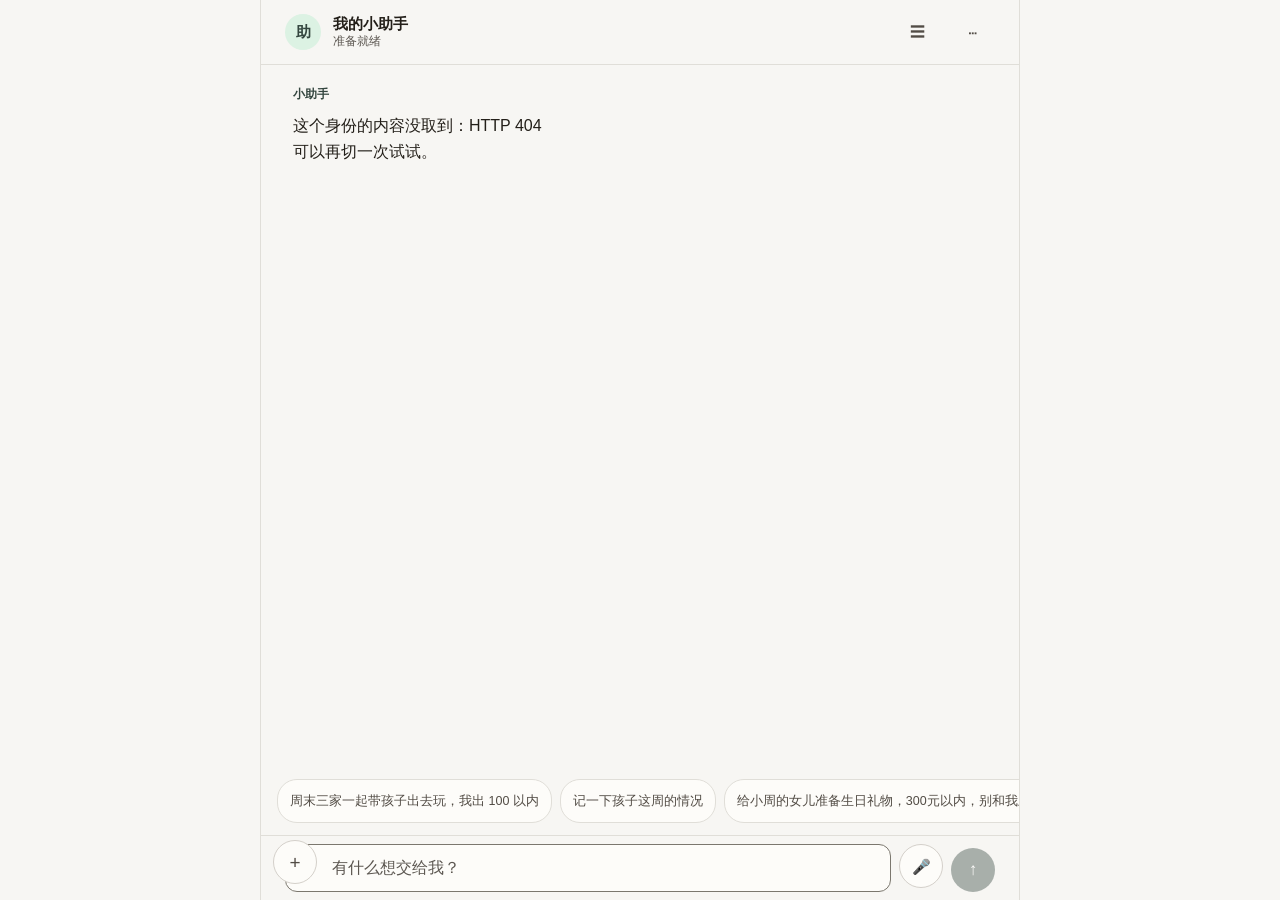
==== commit e456882f: "fix: relclass save dead (action scope); gift follow-ups orphaned; sidebar persons duplicated; plan p" ====
--- a/app/static/index.html
+++ b/app/static/index.html
@@ -300,7 +300,7 @@
 .kv .item.old{opacity:.62}
 .kv .item.old .v{text-decoration:line-through}
 .chip{display:inline-block;font-size:12px;padding:3px 10px;border-radius:20px;
-  background:var(--paper-2);border:1px solid var(--line);color:var(--ink-2);margin:0 6px 6px 0}
+  background:var(--paper-2);border:1px solid var(--line);color:var(--ink-2);margin:0 6px 6px 0}.person-row{margin-bottom:8px}.person-groups-tag{font-size:11.5px;color:var(--ink-3);margin-top:2px;padding-left:2px}
 .chip.btn-chip{cursor:pointer}
 @media (hover:hover){.chip.btn-chip:hover{background:var(--accent-soft);border-color:var(--accent);color:var(--accent)}}
 /* 裁剪预览。四角的把手要大：手机上手指点不中小块，
@@ -1367,9 +1367,11 @@
   if(!mine.length){
     h += '<div class="notice">还没有记录人物。</div>';
   }else{
-    h += '<div id="person-chips">'
-        + mine.map(personChip).join("")
-        + '</div><div id="person-groups"></div>';
+    /* #person-chips 是搜索结果区，默认留空；浏览走下面的分组。
+       原先这里预铺了全部人物，而 renderPersonGroups 又按分组渲染一遍，
+       同一个人出现 1+组数 次（小周有两个组就在侧栏出现三次），
+       看起来像档案重复。 */
+    h += '<div id="person-chips"></div><div id="person-groups"></div>';
   }
   $("side-persons").innerHTML = h;
   const box = $("person-search");
@@ -1441,32 +1443,46 @@
         return hay.indexOf(q) >= 0;
       })
     : mine;
+  const groups = $("person-groups");
+  if(!q){
+    /* 没有查询词就是浏览态：只按分组列，平铺区清空。
+       两边都渲染同一个人正是重复的来源。 */
+    box.innerHTML = "";
+    if(groups) renderPersonGroups(mine);
+    return;
+  }
   box.innerHTML = hit.length
-    ? hit.map(personChip).join("")
+    ? '<div class="meta" style="margin-bottom:6px">搜到 ' + hit.length + ' 人</div>'
+      + hit.map(personChip).join("")
     : '<div class="notice">没找到叫「' + esc(q) + '」的人。'
       + '可以换个说法，或者直接在对话里告诉我这个人是谁。</div>';
-  renderPersonGroups(hit);
+  /* 有查询词就只呈现命中，不再按分组重复列一遍。 */
+  if(groups) groups.innerHTML = "";
 }
 
 // 按分组列出。一个人可以同时在多个组里，各组人数会重叠，
 // 所以这里不做「共 N 人」这种会把重叠人数加错的统计。
 const GROUP_ORDER = ["家人与亲属", "朋友与同学", "工作与业务", "社区与兴趣",
                      "生活服务", "未分组"];
+/* 一个人一条，组别作为标签跟在名字后面。
+   原先按分组分桶、一个人属于多组就渲染多次：小周在「朋友与同学」和「生活服务」
+   两个组里，侧栏就出现两个「小周」。用户看到的是档案重复，不是“他有两层关系”。
+   组别改成 chip 下方的小字，一人只出现一次；这也让“共有几人”变得可数。 */
 function renderPersonGroups(persons){
   const box = $("person-groups");
   if(!box) return;
-  const buckets = {};
+  const seen = {};
+  const uniq = [];
   for(const p of persons){
+    if(seen[p.person_id]) continue;
+    seen[p.person_id] = 1;
+    uniq.push(p);
+  }
+  box.innerHTML = uniq.map((p) => {
     const gs = (p.groups && p.groups.length) ? p.groups : ["未分组"];
-    for(const g of gs){
-      (buckets[g] = buckets[g] || []).push(p);
-    }
-  }
-  const named = GROUP_ORDER.filter((g) => buckets[g] && buckets[g].length);
-  box.innerHTML = named.map((g) =>
-    '<div style="margin-top:12px"><div style="font-size:12px;color:var(--ink-3);'
-    + 'margin-bottom:6px">' + esc(g) + '</div>'
-    + buckets[g].map(personChip).join("") + '</div>').join("");
+    return '<div class="person-row">' + personChip(p)
+      + '<div class="person-groups-tag">' + gs.map(esc).join(" · ") + '</div></div>';
+  }).join("");
 }
 
 /* ---------- 发送 ---------- */
@@ -3085,7 +3101,8 @@
   }
   box.innerHTML = subs.map((p) =>
     '<button type="button" class="chip btn-chip" data-n-subject="'
-    + esc(p.person_id) + '"' + (p.person_id === cur ? ' data-cur="1"' : '')
+    + esc(p.person_id) + '" aria-pressed="' + (p.person_id === cur) + '"'
+    + (p.person_id === cur ? ' data-cur="1"' : '')
     + ' style="' + (p.person_id === cur
        ? 'border-color:var(--accent);color:var(--accent);background:var(--accent-soft)'
        : '') + '">' + esc(p.name)
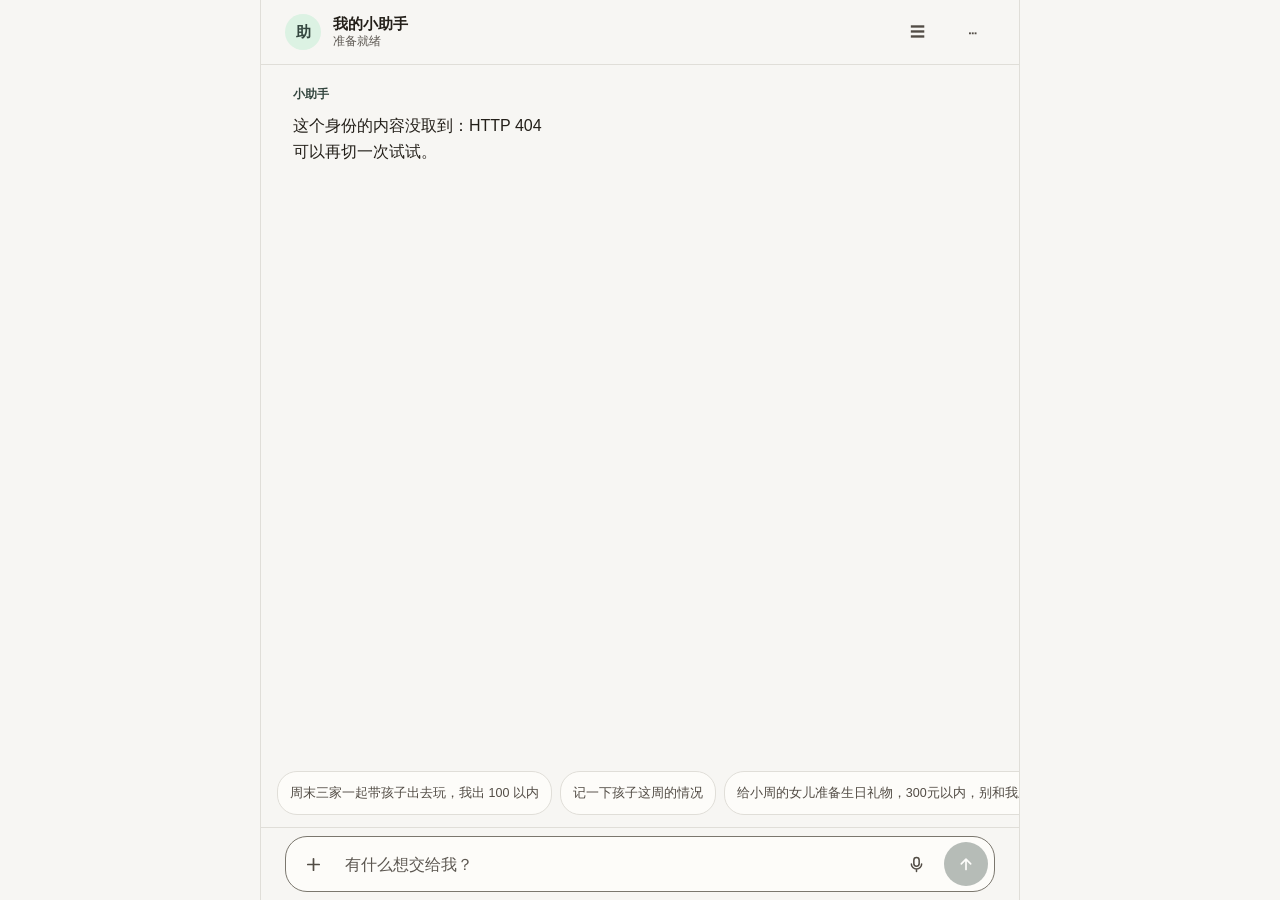
==== commit 2d2f234f: "fix: rebuild composer as one bar; disable voice up front when unusable" ====
--- a/app/static/index.html
+++ b/app/static/index.html
@@ -183,20 +183,6 @@
 /* ---------- 底部输入 ---------- */
 /* 对话输入区的附件入口（t61）：「+」挂在输入框下边缘，麦克风在发送箭头左边。
    都不挤占打字宽度——「+」是小圆钮压在边框上，麦克风只比箭头宽一点。 */
-/* 「+」挂在输入框的下边缘、靠左，压在边框上：它是「挂在这个输入框上的附加动作」，
-   不占打字宽度。绝对定位到 composer（sticky 本身就是定位祖先），
-   文本框相应留出左侧内边距，字不会钻到按钮底下。 */
-.composer .attach{
-  position:absolute;left:12px;bottom:calc(env(safe-area-inset-bottom,0px) + 16px);
-  z-index:5;width:32px;height:32px;border-radius:999px;
-  border:1px solid var(--line-2);background:var(--surface);color:var(--ink-2);
-  font-size:19px;line-height:1;cursor:pointer;padding:0}
-.composer .mic{
-  flex:0 0 auto;width:38px;height:38px;margin-bottom:4px;border-radius:999px;
-  border:1px solid var(--line-2);background:var(--surface);color:var(--ink-2);
-  font-size:15px;line-height:1;cursor:pointer;padding:0}
-.composer .attach[aria-expanded="true"]{background:var(--accent-soft);
-  border-color:var(--accent);color:var(--ink)}
 /* 预留设备占位（t67/t68）：虚线框 + 「建设中／未接入」标，无可点按钮。
    做成能点的样子会让人以为硬件已打通——问卷提交后不能改，所以一眼就要看出是预告。 */
 .reserved-tag{font-size:11.5px;color:var(--ink-3);border:1px solid var(--line-2);
@@ -241,21 +227,48 @@
   padding:var(--space-2) var(--space-4) calc(env(safe-area-inset-bottom,0px) + var(--space-2));
   background:var(--paper);
   border-top:1px solid var(--line);
-  display:flex;gap:var(--space-2);align-items:flex-end;
-}
+}
+/* 一条圆角栏装下所有控件：+ 在左端（视觉上挂在输入框下缘）、文本框占中间、
+   麦克风与发送在右端。文本框不再自带边框——它在栏里，边框由栏给，
+   这样就摆脱了「+ 压边框 → 文本框常驻一大块左侧内边距让字」的坑。 */
+.composer-bar{
+  display:flex;align-items:flex-end;gap:6px;
+  padding:5px 6px 5px 5px;
+  border:1px solid var(--field-line);border-radius:22px;
+  background:var(--surface);
+}
+.composer-bar:focus-within{border-color:var(--accent)}
+/* 栏内图标按钮：三个（+／麦克风／发送）同一尺寸同一视觉语言。
+   原先 + 与麦克风是 38px、发送是 44px，且麦克风用 emoji、其余用字符，
+   大小不一还混着两种图标风格。 */
+.cbtn{
+  /* 三个控件同一尺寸同一触控标准。全局 button 有 min-height:44px，
+     这里显式写全，不靠覆盖，免得实际尺寸和预期不符。 */
+  flex:none;width:44px;height:44px;min-height:44px;border:none;border-radius:50%;
+  background:transparent;color:var(--ink-2);cursor:pointer;padding:0;
+  display:grid;place-items:center;
+}
+.cbtn svg{width:19px;height:19px;display:block}
+.cbtn:hover{background:var(--paper-2);color:var(--ink)}
+.cbtn:active{background:var(--accent-soft)}
+.cbtn[aria-pressed="true"]{background:var(--accent-soft);color:var(--accent)}
+.cbtn[disabled]{opacity:.45;cursor:not-allowed}
+.cbtn[disabled]:hover{background:transparent;color:var(--ink-2)}
 .composer textarea{
-  flex:1;min-width:0;resize:none;border:1px solid var(--field-line);border-radius:12px;
-  /* 左下角压着「+」，留出左侧内边距免得字钻到按钮底下。 */
-  padding:11px 14px 11px 46px;font:inherit;font-size:16px;line-height:1.5;background:var(--surface);
-  max-height:132px;min-height:44px;
-}
+  flex:1;min-width:0;resize:none;border:none;background:transparent;
+  padding:9px 4px;font:inherit;font-size:16px;line-height:1.5;color:var(--ink);
+  max-height:132px;min-height:36px;
+}
+.composer textarea:focus{outline:none}
 .composer textarea::placeholder{color:var(--ink-3)}
+/* 发送：比另外两个稍大且实心，一望可知是主操作；禁用态不再只靠透明度。 */
 .send{
-  width:44px;height:44px;flex:none;border:none;border-radius:50%;
+  width:44px;height:44px;min-height:44px;flex:none;border:none;border-radius:50%;
   background:var(--accent);color:#fff;cursor:pointer;display:grid;place-items:center;
-  font-size:17px;transition:opacity var(--dur) var(--ease-out);
-}
-.send[disabled]{opacity:.4;cursor:not-allowed}
+  transition:opacity var(--dur) var(--ease-out);
+}
+.send svg{width:18px;height:18px;display:block}
+.send[disabled]{opacity:.35;cursor:not-allowed}
 .send:not([disabled]):active{transform:scale(.94)}
 .quick{display:flex;gap:var(--space-2);padding:0 var(--space-4) var(--space-2);
   overflow-x:auto;scrollbar-width:none;-webkit-overflow-scrolling:touch}
@@ -533,16 +546,35 @@
   <!-- 图进草稿后的二选一（与资料库一致）。 -->
   <div class="chat-pick" id="chat-pick"></div>
 
+  <!-- 「+」挂在输入框下边缘：不是左侧独立一列（那会被当成又一个输入区、
+       和文本框抢宽度），也不是压在边框上（原先那样做，文本框被迫常驻一大块
+       左侧内边距让字，左边永远凹进去一块）。现在 +／文本框／麦克风／发送
+       同在一条圆角栏里，+ 是栏内左端第一个元素，视觉上挂在输入框下缘。 -->
   <form class="composer" id="composer">
-    <button type="button" class="attach" id="chat-attach" aria-expanded="false"
-      aria-controls="chat-attach-panel" aria-label="添加图片或视频附件">+</button>
-    <label class="sr" for="input">对我说</label>
-    <textarea id="input" rows="1" placeholder="有什么想交给我？"
-      enterkeyhint="send" autocomplete="off"></textarea>
-    <button type="button" class="mic" id="chat-voice" aria-label="按住说话"
-      title="按住说话，浏览器把话转成文字进输入框">🎤</button>
-    <button class="send" id="send" type="submit" aria-label="发送" disabled>↑</button>
-    <!-- 「+」点开后的附件面板，挂在输入框下边缘往上弹。 -->
+    <div class="composer-bar">
+      <button type="button" class="cbtn" id="chat-attach" aria-expanded="false"
+        aria-controls="chat-attach-panel" aria-label="添加图片或视频附件">
+        <svg viewBox="0 0 20 20" aria-hidden="true" focusable="false">
+          <path d="M10 4v12M4 10h12" fill="none" stroke="currentColor"
+            stroke-width="1.8" stroke-linecap="round"/></svg></button>
+      <label class="sr" for="input">对我说</label>
+      <textarea id="input" rows="1" placeholder="有什么想交给我？"
+        enterkeyhint="send" autocomplete="off"></textarea>
+      <button type="button" class="cbtn" id="chat-voice" aria-label="按住说话"
+        title="按住说话，浏览器把话转成文字进输入框">
+        <svg viewBox="0 0 20 20" aria-hidden="true" focusable="false">
+          <rect x="7.2" y="2.6" width="5.6" height="9.2" rx="2.8"
+            fill="none" stroke="currentColor" stroke-width="1.6"/>
+          <path d="M4.6 9.4a5.4 5.4 0 0 0 10.8 0M10 14.8v2.6"
+            fill="none" stroke="currentColor" stroke-width="1.6"
+            stroke-linecap="round"/></svg></button>
+      <button class="send" id="send" type="submit" aria-label="发送" disabled>
+        <svg viewBox="0 0 20 20" aria-hidden="true" focusable="false">
+          <path d="M10 16V4.6M4.8 9.8 10 4.6l5.2 5.2" fill="none"
+            stroke="currentColor" stroke-width="1.9" stroke-linecap="round"
+            stroke-linejoin="round"/></svg></button>
+    </div>
+    <!-- 「+」点开后的附件面板，从圆角栏下缘往上弹。 -->
     <div class="attach-panel" id="chat-attach-panel" hidden>
       <button type="button" class="attach-item" id="chat-photo">
         <b>图片</b><span>选一张图，再决定识别文字还是只作附件</span></button>
@@ -1191,7 +1223,8 @@
     return "对方提了个新方案，要你定";
   }
   if(m.stage === "needs_renegotiation"){
-    return m.outcome || "有条记录刚被更正，方案要重排";
+    /* 原写「有条记录刚被更正，方案要重排」——不下结论，说清这一版基于什么。 */
+    return m.outcome || "有条记录刚被更正，这一版是按更正前的值排的";
   }
   if(m.stage === "negotiating"){
     return "正在和对方核实";
@@ -1423,6 +1456,17 @@
   // 这里再渲染一次同一件事会出现两遍。lastPlans 仍要更新，首屏共用。
 }
 
+/* 事项状态变更后，把所有看这件事的地方一次刷齐。
+   原先各处只调 renderSidePlans()，而 renderTodo（首屏「需要你处理」）只在
+   renderSide 里被调用，于是改完条件、重排、表态之后：弹层是新的、侧栏「在等的事」
+   是旧的、首屏还是旧的。用户刚改完条件，看不到别处跟上，会以为没保存成功。
+   顺序有讲究：先 renderSidePlans 更新 lastPlans，renderSide 里的 renderTodo
+   才拿得到新数据。 */
+async function refreshMatterViews(){
+  await renderSidePlans();
+  await renderSide();
+}
+
 /* ---------- 人物搜索与分组 ---------- */
 function personChip(p){
   return '<button class="chip btn-chip" data-person="' + esc(p.person_id) + '"'
@@ -1678,7 +1722,33 @@
   }
   if(photo) photo.onclick = () => { chatHint(""); $("chat-photo-input").click(); };
   if(video) video.onclick = () => { chatHint(""); $("chat-video-input").click(); };
+  /* 浏览器不提供 SpeechRecognition 时（最常见的是用局域网 http:// 打开——
+     非安全源，Chrome 直接不给这个 API），按钮不能看着能点、一按才说不行。
+     这里提前判定：不可用就置 disabled、换一句 title 说清为什么、并给可见提示，
+     让用户在点之前就知道，而不是点了之后收到一句失败。 */
   if(voice && !voice.cbPushToTalk){
+    /* 判据必须是「有 API」且「在安全上下文里」两条同时成立。
+       只在 http://<局域网IP> 下打开时，window.webkitSpeechRecognition 对象**仍然存在**，
+       但 Chrome 按规范拒绝在非安全上下文里真的用它——点了才在运行时失败，
+       用户看到的是「按钮能点，一按就说没接上」。所以光判 API 在不在不够，
+       必须连 isSecureContext 一起判，在点之前就把按钮停掉。 */
+    const hasAPI = !!(window.SpeechRecognition || window.webkitSpeechRecognition);
+    const secure = window.isSecureContext !== false;
+    if(!hasAPI || !secure){
+      voice.disabled = true;
+      voice.dataset.forceDisabled = "1";
+      voice.setAttribute("aria-disabled", "true");
+      voice.title = !secure
+        ? "语音识别要用 https:// 或本机 localhost 打开才可用；现在这样打开，浏览器不提供这个能力"
+        : "这个浏览器不支持语音识别，可以打字或用输入法的语音转文字";
+      chatHint(!secure
+        ? "语音识别需要安全上下文。在电脑本机用 http://localhost:8000 打开就能用；"
+          + "从手机连局域网 IP 打开时这一项不可用，可以打字，"
+          + "或用输入法的语音转文字说完粘贴进来。"
+        : "这个浏览器不支持语音识别，可以打字，或用输入法的语音转文字粘贴进来。");
+    }
+  }
+  if(voice && !voice.cbPushToTalk && !voice.disabled){
     attachPushToTalk(voice, {
       hint: (t) => chatHint(t),
       status: (t) => setStatus(t),
@@ -1690,8 +1760,8 @@
         box.dispatchEvent(new Event("input", {bubbles: true}));
       },
       addKind: () => {},
-      // 麦克风是图标按钮：复位时不能把图标换成文字，否则按钮会忽大忽小。
-      label: "🎤",
+      // 图标按钮：label 只作无障碍名，不回写进按钮，图标不会忽大忽小。
+      label: "按住说话",
     });
   }
   const pi = $("chat-photo-input");
@@ -1802,7 +1872,7 @@
       stream.appendChild(box);
       stream.scrollTop = stream.scrollHeight;
       await renderStream();
-      await renderSidePlans();
+      await refreshMatterViews();
       return;
     }
     if(said.kind === "clarify"){
@@ -2275,8 +2345,12 @@
   h += '<div class="sub">' + esc(d.utterance || "") + '</div>';
 
   // 当前状态：说清是约定、还在等谁，还是条件变了要重排。
+  /* 原写「有条件变了，方案要重排」——说得过于绝对。参与者改的不一定是
+     影响事情本身的条件（比如把「河边公园」换成「附近公园」），
+     也可能只是补一个细节。改成说清这一版是基于什么条件排的，
+     要不要重排交给用户判断，文案不替他下结论。 */
   const tag = d.needs_replan
-    ? "有条件变了，方案要重排"
+    ? "有条件更新过，这一版是按更新前的条件排的"
     : (d.agreed ? "各方已约定第 " + d.current_version + " 版"
                 : "还在等：" + (d.waiting_on || []).join("、"));
   h += '<div style="margin:10px 0 4px"><span class="state '
@@ -2444,9 +2518,19 @@
          + '）已接受当前版本。</div></section>';
     }
     if(d.needs_replan){
-      h += '<section><div class="notice">有条件刚更新，方案要重排后才能确认。'
-         + '重排会按各家当前条件出新版，各家再重新表态。'
-         + '重排失败可以重试，失败时不落新版本。</div></section>';
+      /* 原写「有条件刚更新，方案要重排后才能确认」——把重排说成唯一出路。
+        实际参与者常改的是不影响事情进行的小变量。改成说清现状 + 给两条路：
+        多数情况按新条件重排更稳；如果改的确实不影响这一版，也可以直接表态，
+        但要说清「这一版没包含刚更新的条件」，让用户在知情下选。 */
+      h += '<section><div class="notice">有条件在排完这一版之后更新过，'
+         + '所以这一版里没有刚改的那部分。</div>'
+         + '<div class="meta" style="margin-top:6px">两条路：</div>'
+         + '<div class="meta">· 按各家当前条件重排一版，再让大家对新版表态——'
+         + '改动涉及时间、地点、预算或出席时走这条。</div>'
+         + '<div class="meta">· 改的确实不影响这一版，也可以直接对当前版本表态，'
+         + '但那一版里没有刚更新的条件，这点在对表态里会写清楚。</div>'
+         + '<div class="meta" style="margin-top:6px">重排失败可以重试，'
+         + '失败时不落新版本，这一版还在。</div></section>';
     }
   }
 
@@ -2792,7 +2876,7 @@
         await post("/api/plan/" + created.plan_id + "/propose", {});
       }
       await openPlan(created.plan_id);
-      renderSidePlans();
+      refreshMatterViews();
     }catch(err){
       btn.disabled = false;
       btn.textContent = "创建并生成第一版方案";
@@ -2842,7 +2926,7 @@
       owner_id: owner, conditions: conds, reason: "本人在手机端改条件",
     });
     await openPlan(planId);
-    renderSidePlans();
+    refreshMatterViews();
   }catch(err){
     saveBtn.disabled = false;
     saveBtn.textContent = "保存条件";
@@ -2861,7 +2945,7 @@
   try{
     await post("/api/plan/" + planId + "/replan", {});
     await openPlan(planId);
-    renderSidePlans();
+    refreshMatterViews();
   }catch(err){
     btn.disabled = false;
     btn.textContent = "重排方案（可重试）";
@@ -2884,7 +2968,7 @@
       version: parseInt(btn.dataset.planVersion, 10),
     });
     await openPlan(planId);
-    renderSidePlans();
+    refreshMatterViews();
   }catch(err){
     btn.disabled = false;
     btn.textContent = "让代表先看这一版";
@@ -3076,7 +3160,11 @@
   if(!box || !noteCtx) return;
   const items = noteCtx.attachments;
   if(!items.length){
-    box.innerHTML = '<div class="sub" style="margin:0">还没有图片。</div>';
+    /* 原写「还没有图片。」——没说这是什么地方、下一步能干什么。
+       改成说清这里是配图区、怎么加，别让人对着一个空句子猜。 */
+    box.innerHTML = '<div class="sub" style="margin:0">这条资料还没有配图。'
+      + '要加图，点上面的「图片识别」或「加图片」；图会先留在草稿里，'
+      + '由你决定认不识别图里的字。</div>';
     return;
   }
   box.innerHTML = items.map((a, i) =>
@@ -3659,15 +3747,28 @@
     const base = baseText() || "";
     target.value = (base ? base + "\n" : "") + said + pending;
   };
+  /* 复位有三件事不能做错：
+     ① 不能把 textContent 覆写成 label——图标按钮里是 SVG，一覆写图标就没了，
+        按钮还会忽大忽小。label 只作为无障碍名（aria-label）。
+     ② 不能无条件 disabled=false——浏览器不提供语音识别时，按钮是**故意**禁用的，
+        这里一复位就把它放回去，用户又看到个能点但一点就失败的按钮。
+     ③ aria-pressed 要回到 false，否则选中态卡住。 */
   const reset = () => {
     holding = false;
-    btn.textContent = label;
-    btn.disabled = false;
+    if(!btn.querySelector("svg") && !btn.dataset.iconBtn){
+      btn.textContent = label;
+    }
+    if(!btn.dataset.forceDisabled){
+      btn.disabled = false;
+    }
     btn.setAttribute("aria-pressed", "false");
   };
+  /* 原先 hint 和 status 各写一句、内容还重复，hint 那句又把原因和两条备选
+     办法串成一长串。改成：status 只说结果，hint 说清下一步怎么做，
+     两处不重复，也不把错误码直接摊给用户。 */
   const fail = (why) => {
-    hint("语音没接上：" + why + "。可以直接打字，或用输入法的语音转文字粘贴进来");
-    status("语音没接上：" + why);
+    status("语音没用上：" + why);
+    hint("可以接着打字；要说话，也可以用输入法的语音转文字，说完粘贴进来。");
     reset();
   };
   const start = async () => {
@@ -3694,7 +3795,11 @@
     }
     rec.lang = "zh-CN";
     rec.interimResults = true;      // 边说边显示，说完就能看出对不对
-    rec.continuous = false;
+    /* continuous 必须为 true：按住期间要说一段话，中间换气、停顿都不该结束识别。
+       原先 false，浏览器一遇到停顿就自行 onend，用户按着不动也只录到第一句。
+       光置 true 还不够——Chrome 静音一段时间仍会自己 onend，
+       所以 onend 里只要 holding 还在就重新 start，真正实现「按住持续听」。 */
+    rec.continuous = true;
     holding = true;
     btn.disabled = true;            // 听的过程中不允许再按（防连点送多次）
     btn.setAttribute("aria-pressed", "true");
@@ -3718,6 +3823,12 @@
       fail(why);
     };
     rec.onend = () => {
+      /* 松手之前不算结束：浏览器会因静音自行 onend，这时只要用户还按着，
+         就接着识别，已说出的定稿累加不丢。只有用户真松手（holding=false）
+         或出了错，才走收尾。 */
+      if(holding && !rec._stopping){
+        try{ rec.start(); return; }catch(err){ /* 起不来就落到收尾 */ }
+      }
       // 半句没收尾的就地定稿：不丢掉，也不把没说完的话当成完整一句存起来。
       if(pending){ said += pending; pending = ""; }
       if(said){
@@ -3742,7 +3853,9 @@
     if(!holding){ reset(); return; }
     holding = false;
     btn.textContent = "正在收尾…";
-    try{ rec && rec.stop(); }catch(err){ reset(); }
+    /* 打个标记再 stop：否则 onend 里看到 holding 已 false 也能正常收尾，
+       但 Chrome 有时在 stop 前就又发一次 onend，标记让意图明确。 */
+    try{ if(rec) rec._stopping = true; rec && rec.stop(); }catch(err){ reset(); }
   };
   btn.addEventListener("pointerdown", (e) => { e.preventDefault(); start(); });
   btn.addEventListener("pointerup", stop);
@@ -4892,7 +5005,7 @@
   $('sheet-body').innerHTML=h;$('sheet').classList.add('open');
   const choice=$('note-plan-choice');function mode(){$('note-plan-new-label').hidden=!!choice.value;}choice.onchange=mode;mode();
   $('note-plan-link').onclick=async()=>{const b=$('note-plan-link');if(b.disabled)return;const selected=[...document.querySelectorAll('[data-note-field]:checked')].map(x=>x.dataset.noteField),planId=choice.value,title=$('note-plan-title').value.trim();if(!planId&&!title){$('note-plan-error').textContent='请给新事项写个标题；资料不用重录。';return;}b.disabled=true;b.textContent='正在关联…';try{const body={event_id:d.eventId,selected_fields:selected,public_conditions:{},publish_confirmed:false};if(d.replace)body.replace_link_id=d.replace;
-    const r=await post(planId?'/api/note/link-plan':'/api/plan/create-with-note',planId?{...body,plan_id:planId}:{...body,title});d.target=planId||r.plan_id||r.plan?.plan_id;if(!d.target)throw new Error('服务没有返回同一事项编号，请核实关联结果');d.selected=selected;d.replace='';renderNotePlanPublish();renderSidePlans();
+    const r=await post(planId?'/api/note/link-plan':'/api/plan/create-with-note',planId?{...body,plan_id:planId}:{...body,title});d.target=planId||r.plan_id||r.plan?.plan_id;if(!d.target)throw new Error('服务没有返回同一事项编号，请核实关联结果');d.selected=selected;d.replace='';renderNotePlanPublish();refreshMatterViews();
   }catch(e){$('note-plan-error').textContent='未关联：'+e.message+'。原文与选择保留，可重试。';b.disabled=false;b.textContent='关联所选资料';}};
 }
 function renderNotePlanPublish(){const d=notePlanDraft;
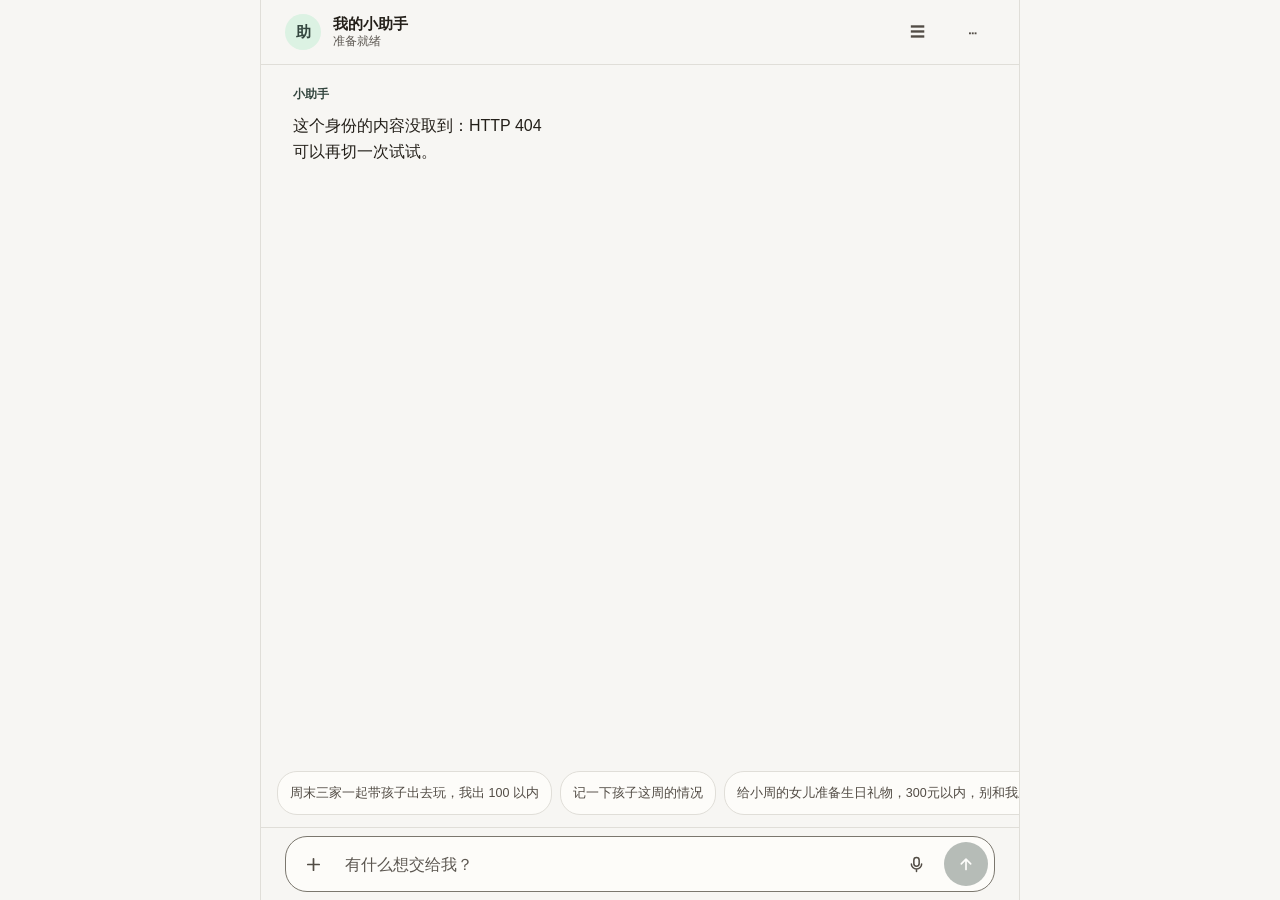
==== commit f3b16163: "feat: server-side ASR via Step audio chat model; README diagrams and gift screenshot" ====
--- a/app/static/index.html
+++ b/app/static/index.html
@@ -313,7 +313,7 @@
 .kv .item.old{opacity:.62}
 .kv .item.old .v{text-decoration:line-through}
 .chip{display:inline-block;font-size:12px;padding:3px 10px;border-radius:20px;
-  background:var(--paper-2);border:1px solid var(--line);color:var(--ink-2);margin:0 6px 6px 0}.person-row{margin-bottom:8px}.person-groups-tag{font-size:11.5px;color:var(--ink-3);margin-top:2px;padding-left:2px}
+  background:var(--paper-2);border:1px solid var(--line);color:var(--ink-2);margin:0 6px 6px 0}.moved-note{margin-top:12px;padding:8px 10px;border:1px dashed var(--line-2);border-radius:10px;font-size:12px;color:var(--ink-3);line-height:1.6}.linkbtn{border:none;background:none;padding:0 2px;color:var(--ink-2);cursor:pointer;font:inherit;text-decoration:underline;text-underline-offset:2px}.person-row{margin-bottom:8px}.person-groups-tag{font-size:11.5px;color:var(--ink-3);margin-top:2px;padding-left:2px}
 .chip.btn-chip{cursor:pointer}
 @media (hover:hover){.chip.btn-chip:hover{background:var(--accent-soft);border-color:var(--accent);color:var(--accent)}}
 /* 裁剪预览。四角的把手要大：手机上手指点不中小块，
@@ -599,10 +599,10 @@
   <!-- 旧拍照流的两个隐藏 file input（#photo-input / #note-input）已删除：
        全文没有任何代码再点它们，只在 3818 行注释里作为退役说明被提到。
        新录入走 #note-photo-input / #note-attach-input（见 notePickImage）。 -->
-  <h2 style="margin-top:24px">小应用</h2>
-  <div class="sub" style="margin-bottom:8px">两个轻量应用共用同一份记录：
-    谁在学什么、周末怎么安排，都由它接着往下给建议。</div>
-  <button class="btn ghost" id="btn-open-apps">打开小应用</button>
+  <h2 style="margin-top:24px">小应用 · API · 连接器</h2>
+  <div class="sub" style="margin-bottom:8px">三个轻量应用共用同一份记录：
+    谁在学什么、周末怎么安排、送谁什么礼；自己的应用和设备也能接进来。</div>
+  <button class="btn ghost" id="btn-open-apps">打开小应用与连接器</button>
   <h2 style="margin-top:24px">我关心的人</h2>
   <div id="side-persons"></div>
 </aside>
@@ -1357,7 +1357,13 @@
   // 一进 renderSide 就抛 "Cannot access 'waiting' before initialization"，
   // 侧栏整块渲染不出来（页面看着像没有事项）。
   const waiting = mattersData.waiting || [];
-  const tasks = (mattersData.matters || []).map((m) => ({
+  /* redirected 是「这件事已按别的方式重记」的旧事项：原话和当时系统的错误回应
+     都留着当历史，但它已经不是待办。原先它和转走后新建的那件并列显示，
+     同一句原话在列表里出现两次，用户会以为有两件事要办。
+     现在活跃列表只放还没走完的；转走的单独归到末尾的历史区，一行带过。 */
+  const allMatters = mattersData.matters || [];
+  const moved = allMatters.filter((m) => m.stage === "redirected");
+  const tasks = allMatters.filter((m) => m.stage !== "redirected").map((m) => ({
     id: m.task_id, kind: "task", title: m.utterance, stage: m.stage,
     outcome: m.outcome, waiting: waiting.filter((w) => w.task_id === m.task_id),
   }));
@@ -1369,9 +1375,18 @@
   // 挂不上具体事项的在等条目(例如等模型调通)也列出来，不丢。
   const orphans = waiting.filter((w) => !tasks.some((t) => t.id === w.task_id));
   const all = tasks.concat(plans);
+  const movedLine = moved.length
+    ? '<div class="moved-note">另有 ' + moved.length + ' 件已按别的方式重记，'
+      + '原话和历史回应都保留，点下面这条能看到：'
+      + moved.map((m) => '<button class="linkbtn" data-open-task="' + esc(m.task_id) + '">'
+      + esc((m.utterance || "").slice(0, 14)) + '</button>').join("、")
+      + '</div>'
+    : "";
   mh.innerHTML = all.length
     ? all.map(matterItem).join("") + (orphans.length ? orphans.map(waitItem).join("") : "")
-    : '<div class="notice">还没有事项。跟我说一句话就行。</div>';
+      + movedLine
+    : (moved.length ? movedLine
+                    : '<div class="notice">还没有事项。跟我说一句话就行。</div>');
 
   // 在等的事单独一块。未回应不是同意，也不能显示成已经约好，
   // 所以这里只说清「在等谁、等什么、从什么时候开始等、现在能做什么」。
@@ -3024,9 +3039,11 @@
    3. 图片给两条路——读出文字、或只作配图；识别结果照样可改；
    4. 主体、日期都在草稿里改，有内容之后再补也不迟。
 
-   语音先说实话：当前模型接口没有可用的中文转写（见 /api/voice/transcribe
-   的实测记录）。所以语音按钮点下去只说明现状、给出能用的替代，
-   不假装转写，也不把一段录音说成已转写的文字。 */
+   语音有两条路，先说清各自的条件：
+   ① 服务端转写：调 /api/voice/transcribe，走 Step 的 audio chat 模型。
+      配了 PA_ASR_API_KEY 就能用，失败时接口如实返回原因。
+   ② 浏览器识别：用 SpeechRecognition，要求安全上下文（localhost 或 https）。
+   两条都不可用时，按钮提前停用并说明原因，不出现「看着能点、一按就失败」。 */
 function noteDraft(){
   return {
     // 正文。可能来自本人打字、语音转写、或图片识别，三者的来源分开记，
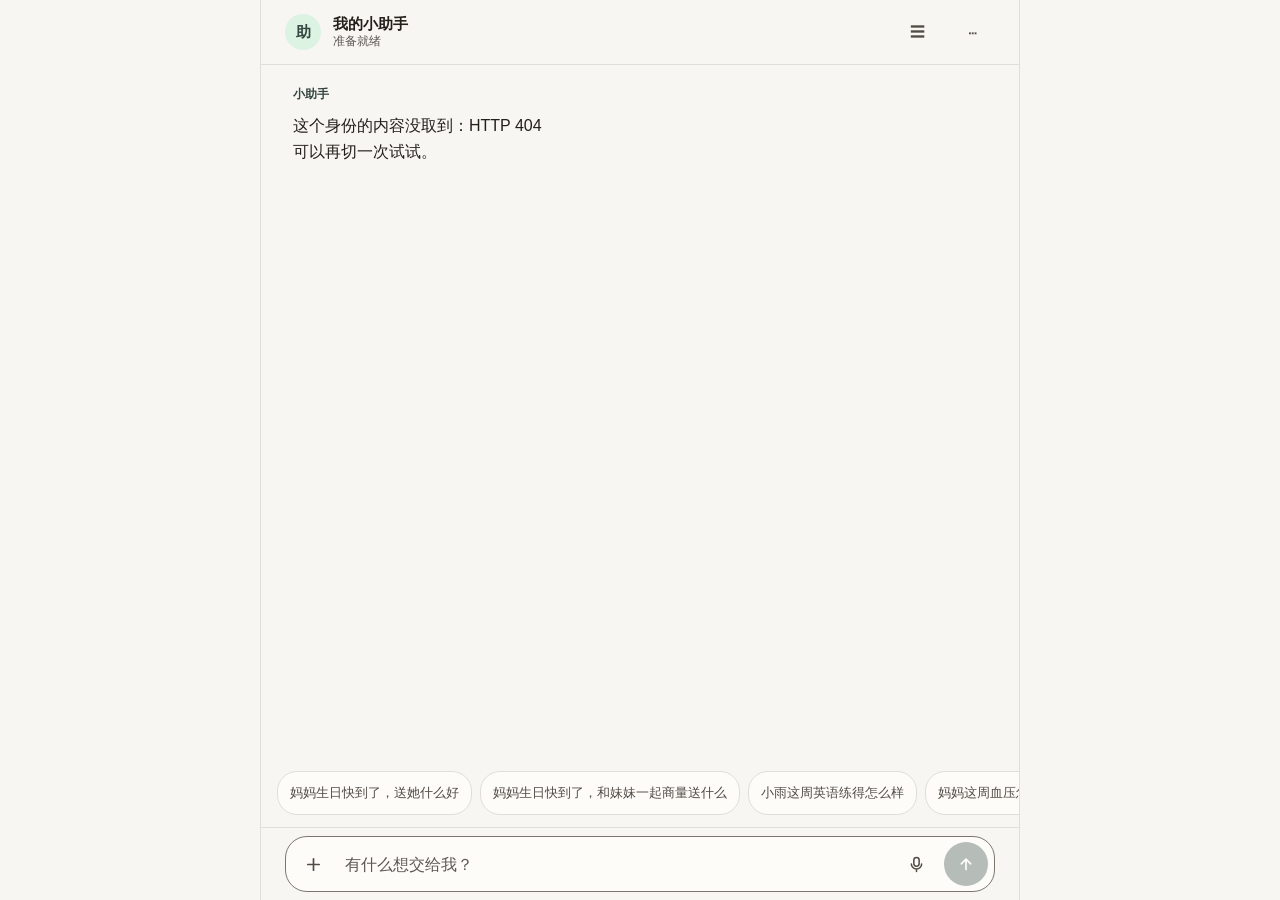
==== commit 9c4c488b: "feat: scenario-driven quick prompts; gift_party coordination scenario" ====
--- a/app/static/index.html
+++ b/app/static/index.html
@@ -4784,10 +4784,19 @@
 /* A 套：首次使用或久未回来。短，教这个助手能干什么，不一次堆六七条。
    已经在聊某件事时不教「第一次可以说什么」——那会把人从手上这件事带走；
    改成贴着那件事给一两条。 */
+/* 五条各对一类典型场景，都是用户真会那么说的话，不是产品说明。
+   每条都在隔离实例上验过能触发对应意图，不是看着像就行：
+     送礼 → task｜凑份子送礼 → gift_party｜朋友旅行 → friend_trip｜
+     学习进度、亲人健康 → family_update
+   前两条故意说同一件事：妈妈生日，送她什么。人少走送礼链，人多走协商链，
+   条件字段是两套。用户一眼能看出这个助手分得清「我一个人的事」和
+   「几个人的事」——这正是它和群聊接龙的区别。 */
 const QUICK_INTRO = [
-  "周末三家一起带孩子出去玩，我出 100 以内",
-  "记一下孩子这周的情况",
-  "给小周的女儿准备生日礼物，300元以内，别和我上次送的重复",
+  "妈妈生日快到了，送她什么好",
+  "妈妈生日快到了，和妹妹一起商量送什么",
+  "小雨这周英语练得怎么样",
+  "妈妈这周血压怎么样，药有没有按时吃",
+  "五一约朋友去大理，人均预算两千",
 ];
 const QUICK_INTRO_ONGOING = [
   "现在办到哪一步了？",
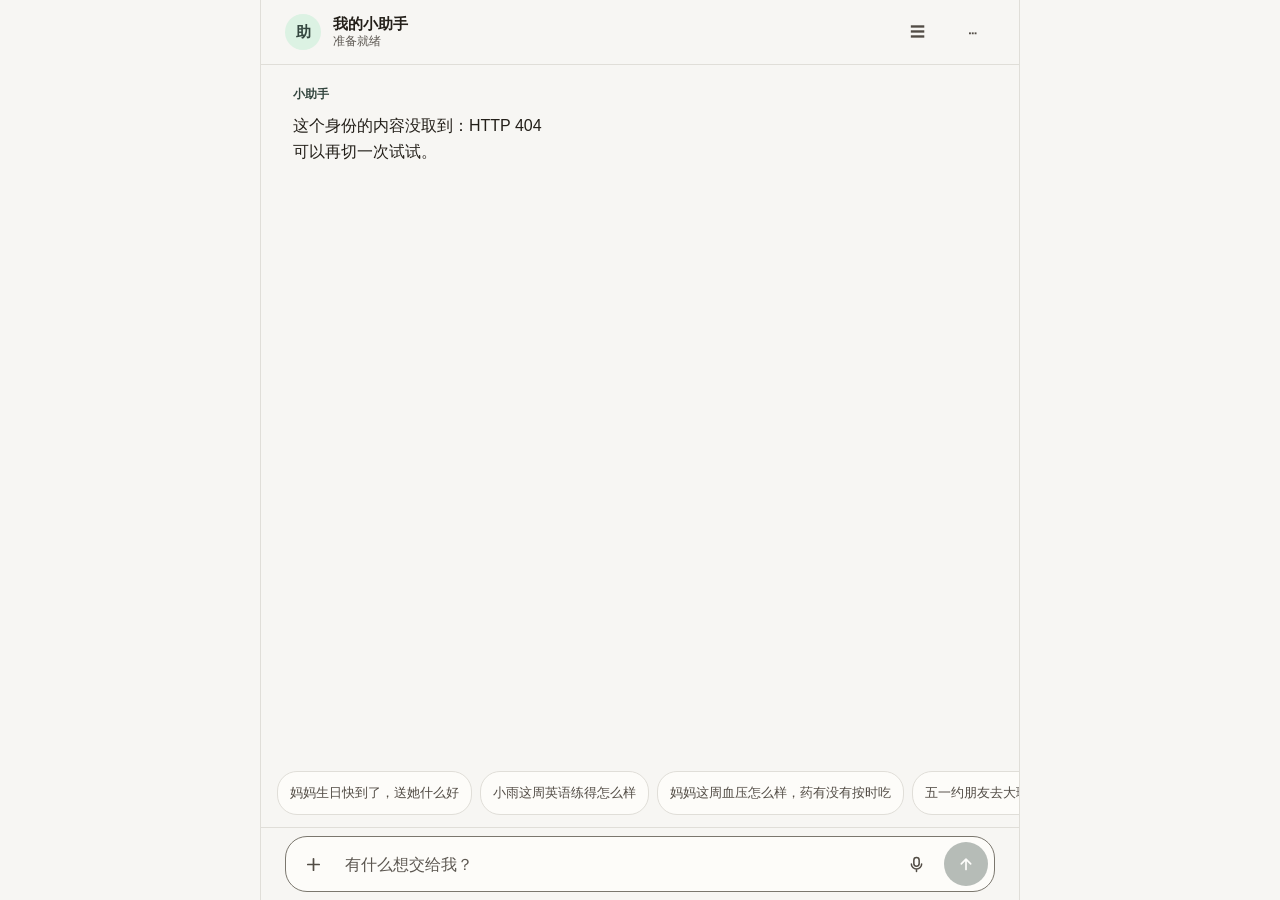
==== commit 71d8fd4b: "docs: drop gift-party chip from intro prompts" ====
--- a/app/static/index.html
+++ b/app/static/index.html
@@ -4784,16 +4784,12 @@
 /* A 套：首次使用或久未回来。短，教这个助手能干什么，不一次堆六七条。
    已经在聊某件事时不教「第一次可以说什么」——那会把人从手上这件事带走；
    改成贴着那件事给一两条。 */
-/* 五条各对一类典型场景，都是用户真会那么说的话，不是产品说明。
+/* 四条各对一类典型场景，都是用户真会那么说的话，不是产品说明。
    每条都在隔离实例上验过能触发对应意图，不是看着像就行：
-     送礼 → task｜凑份子送礼 → gift_party｜朋友旅行 → friend_trip｜
-     学习进度、亲人健康 → family_update
-   前两条故意说同一件事：妈妈生日，送她什么。人少走送礼链，人多走协商链，
-   条件字段是两套。用户一眼能看出这个助手分得清「我一个人的事」和
-   「几个人的事」——这正是它和群聊接龙的区别。 */
+     送礼 → task｜朋友旅行 → friend_trip｜
+     学习进度、亲人健康 → family_update */
 const QUICK_INTRO = [
   "妈妈生日快到了，送她什么好",
-  "妈妈生日快到了，和妹妹一起商量送什么",
   "小雨这周英语练得怎么样",
   "妈妈这周血压怎么样，药有没有按时吃",
   "五一约朋友去大理，人均预算两千",
